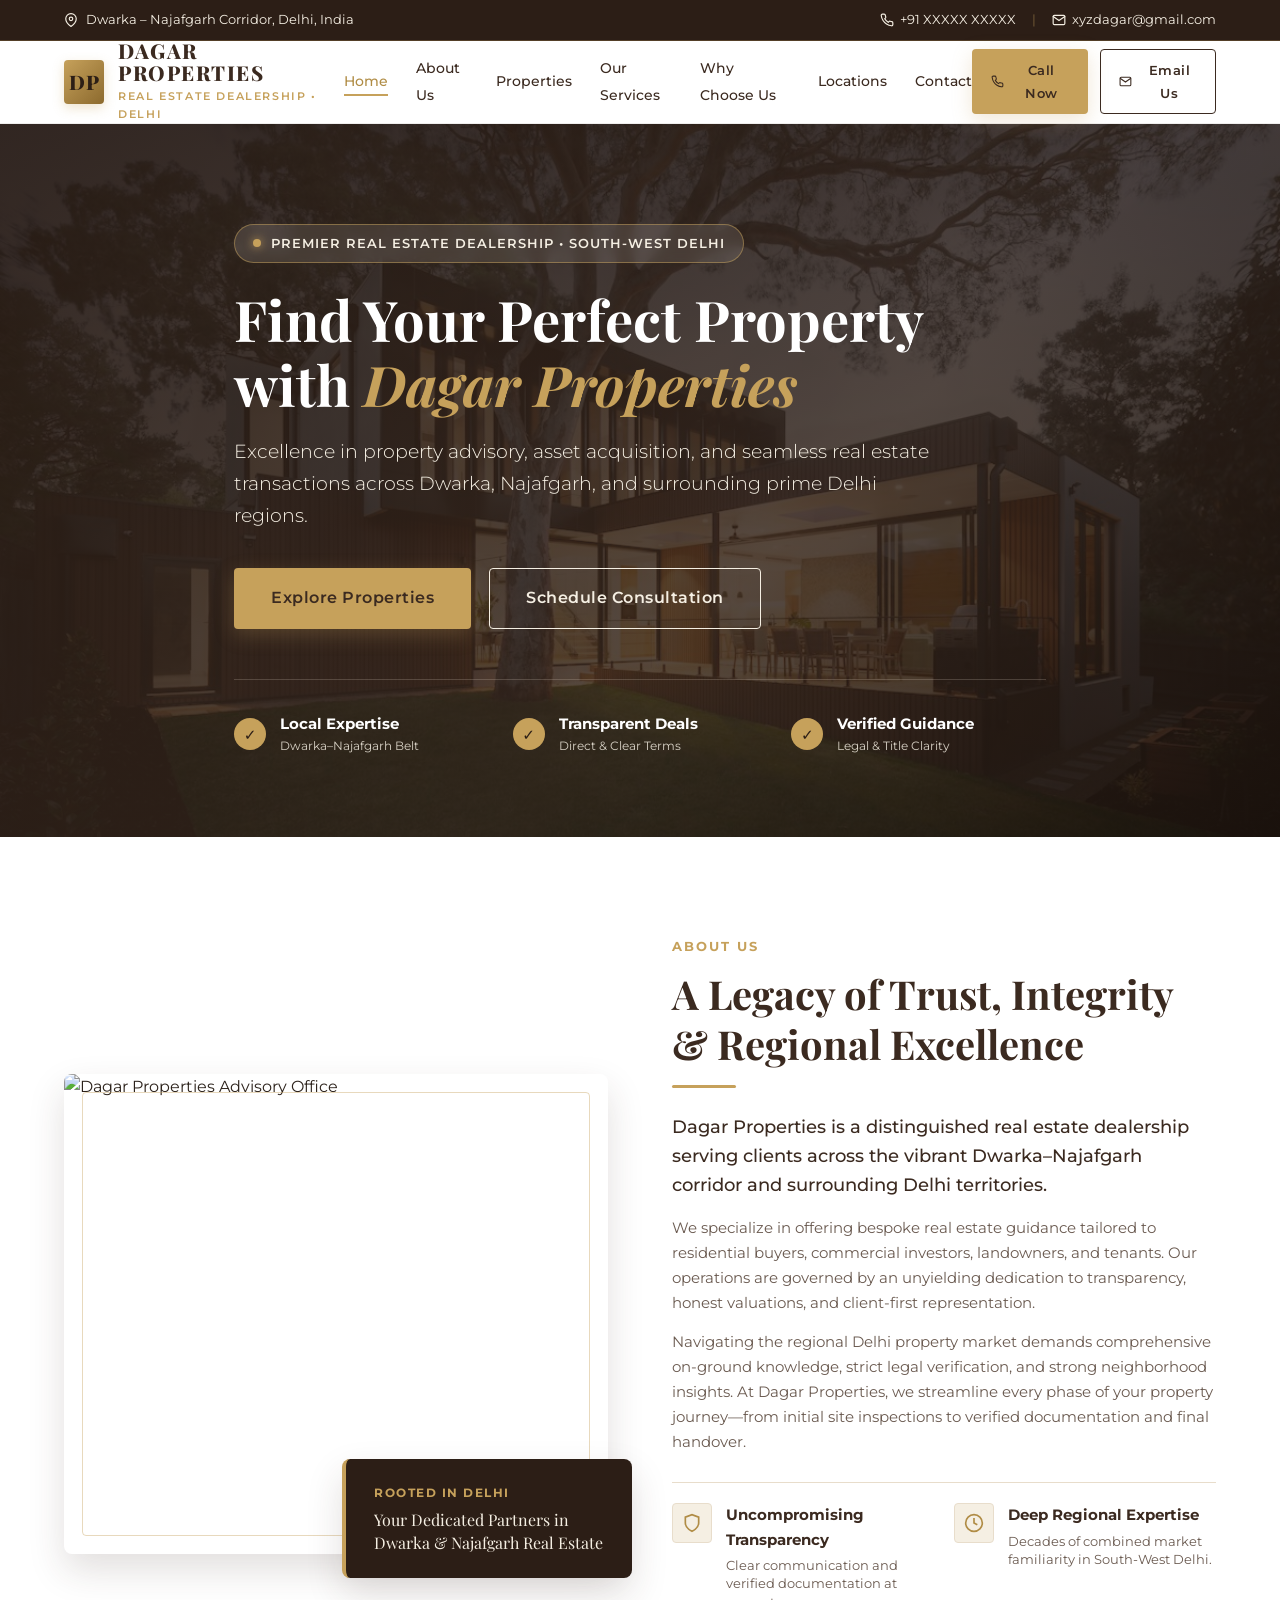
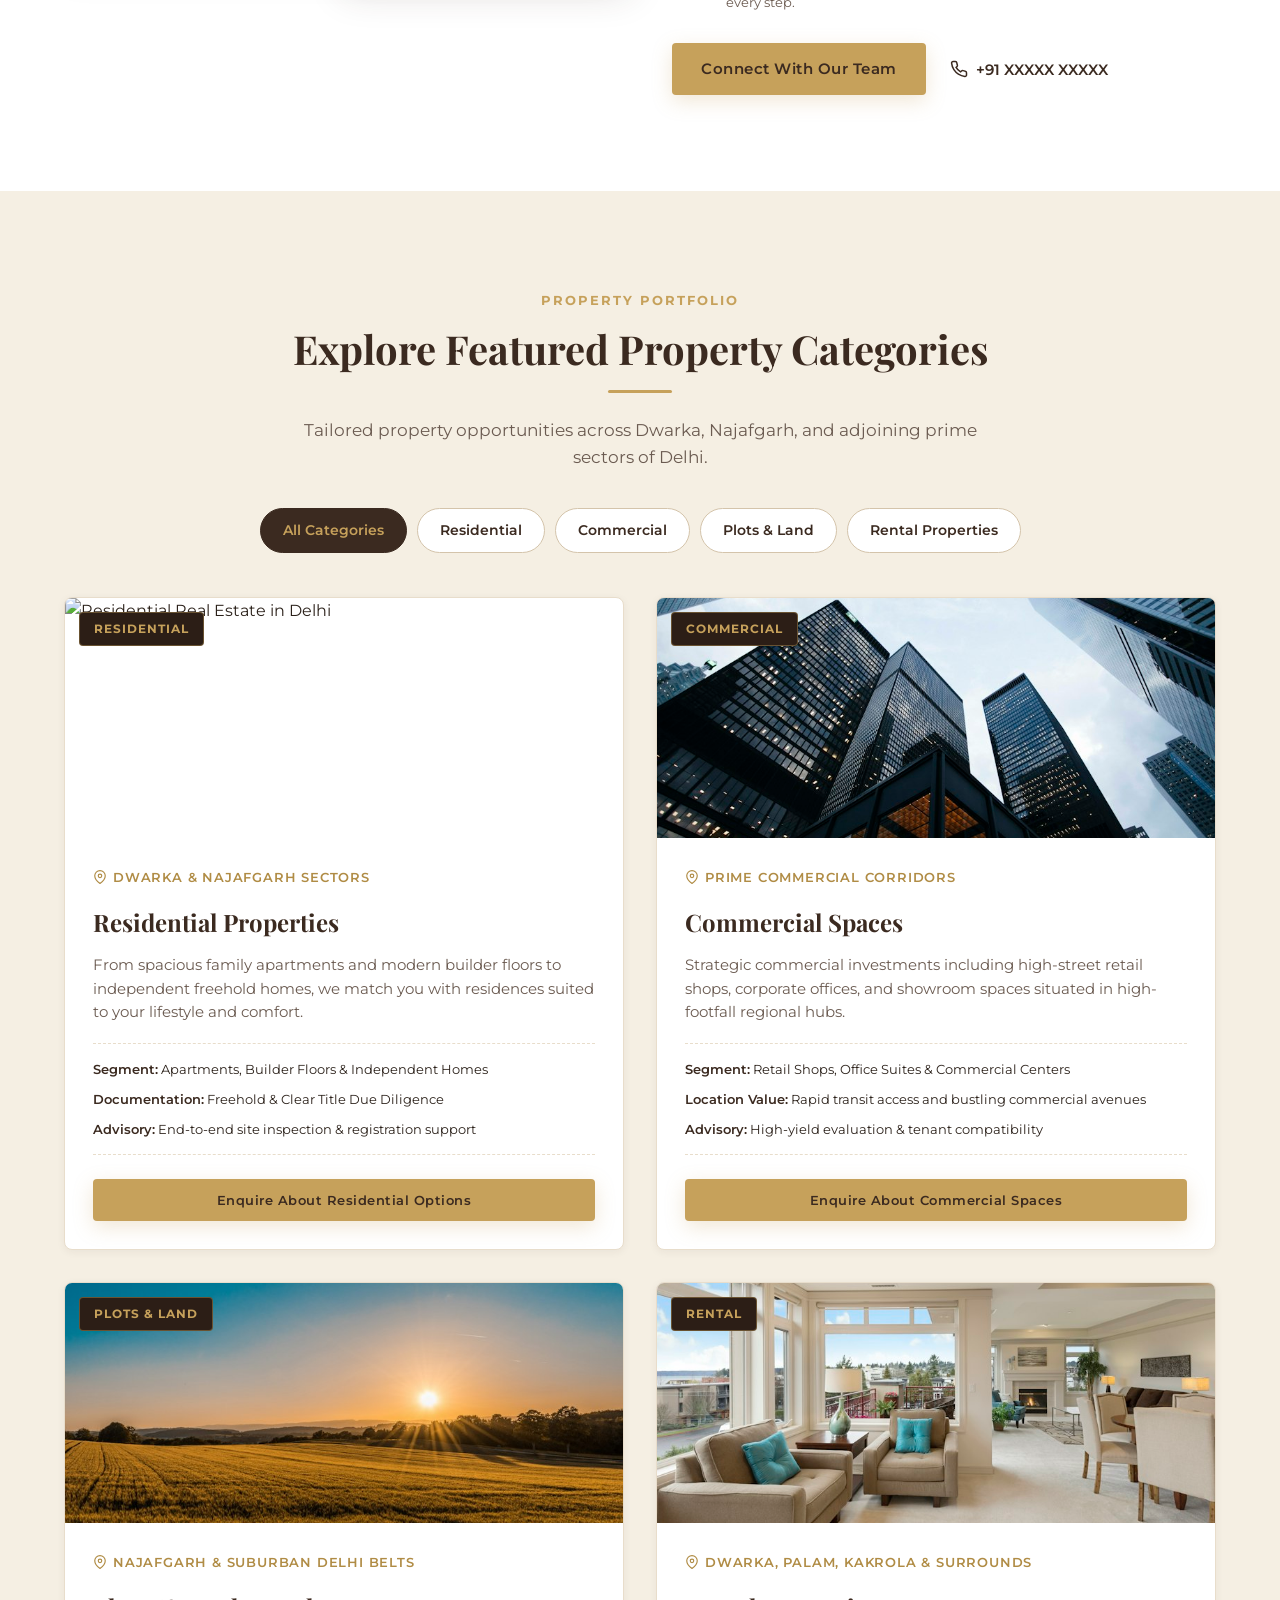
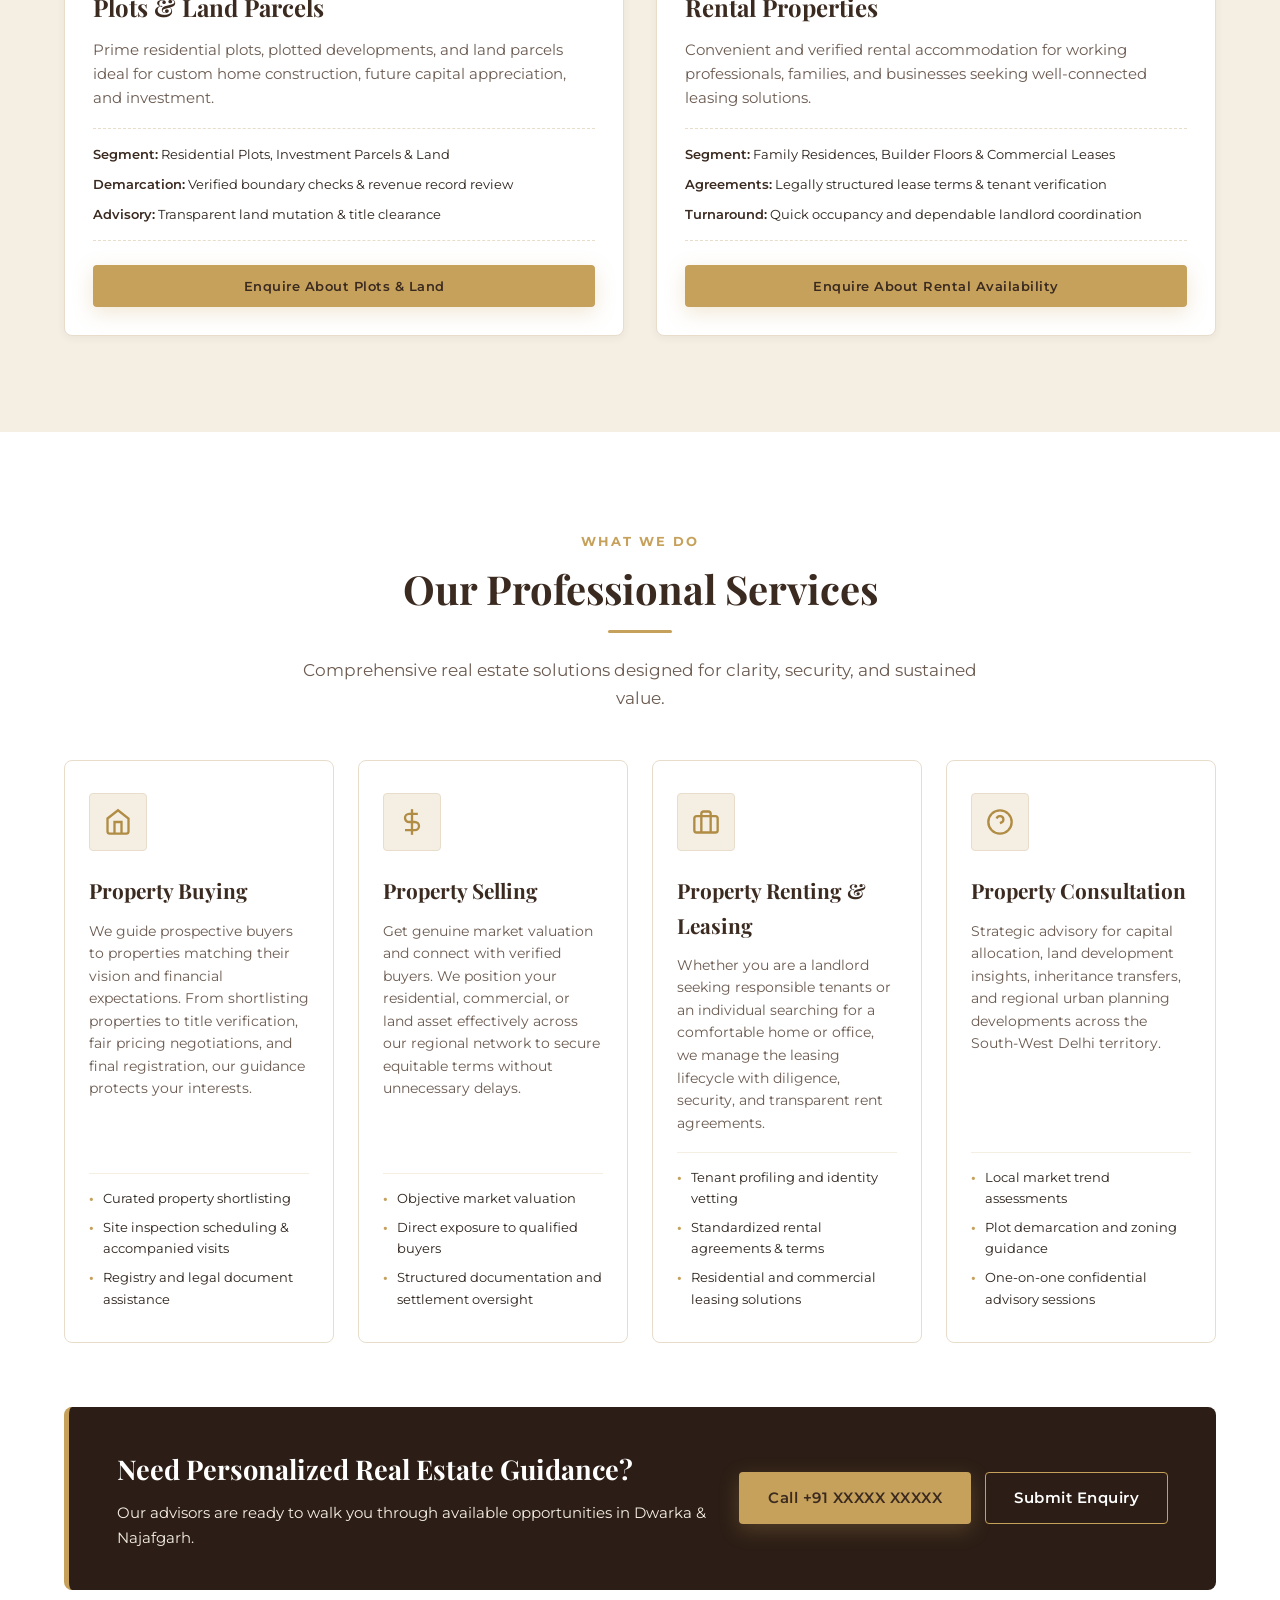
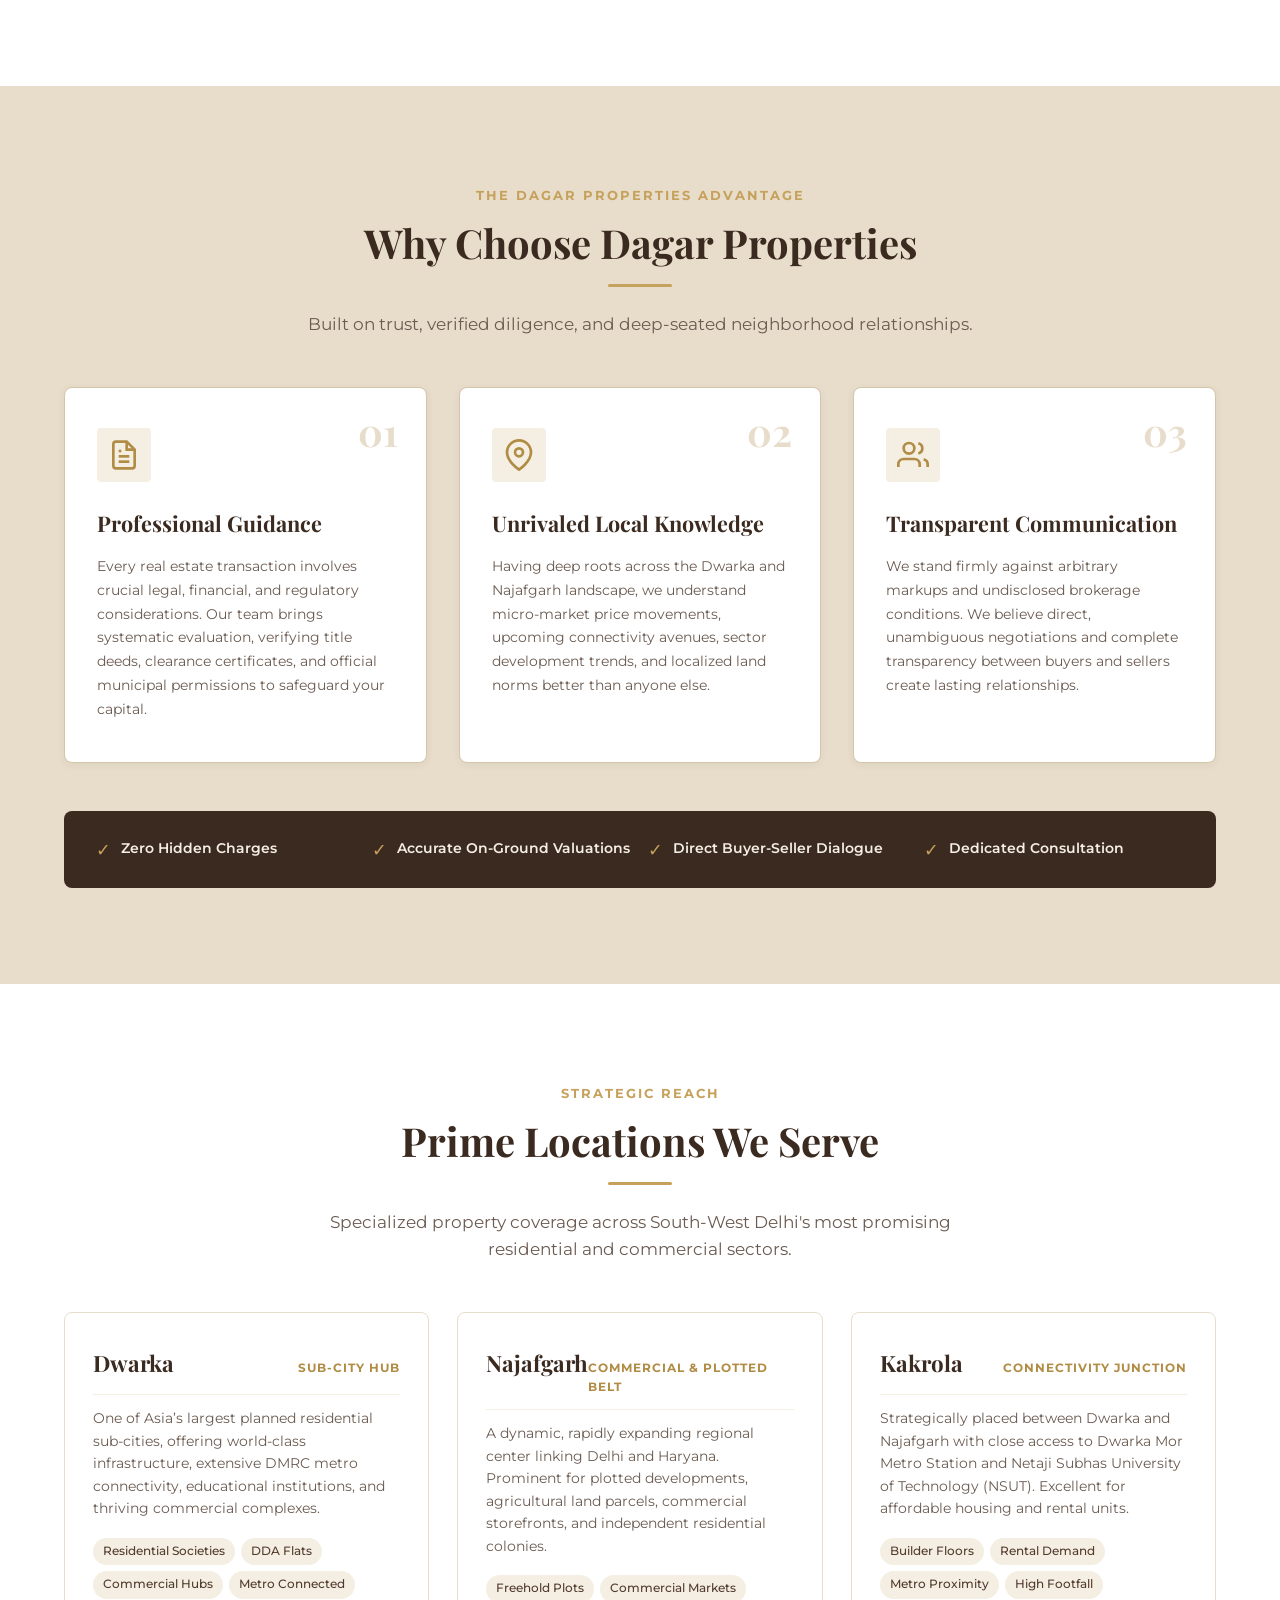
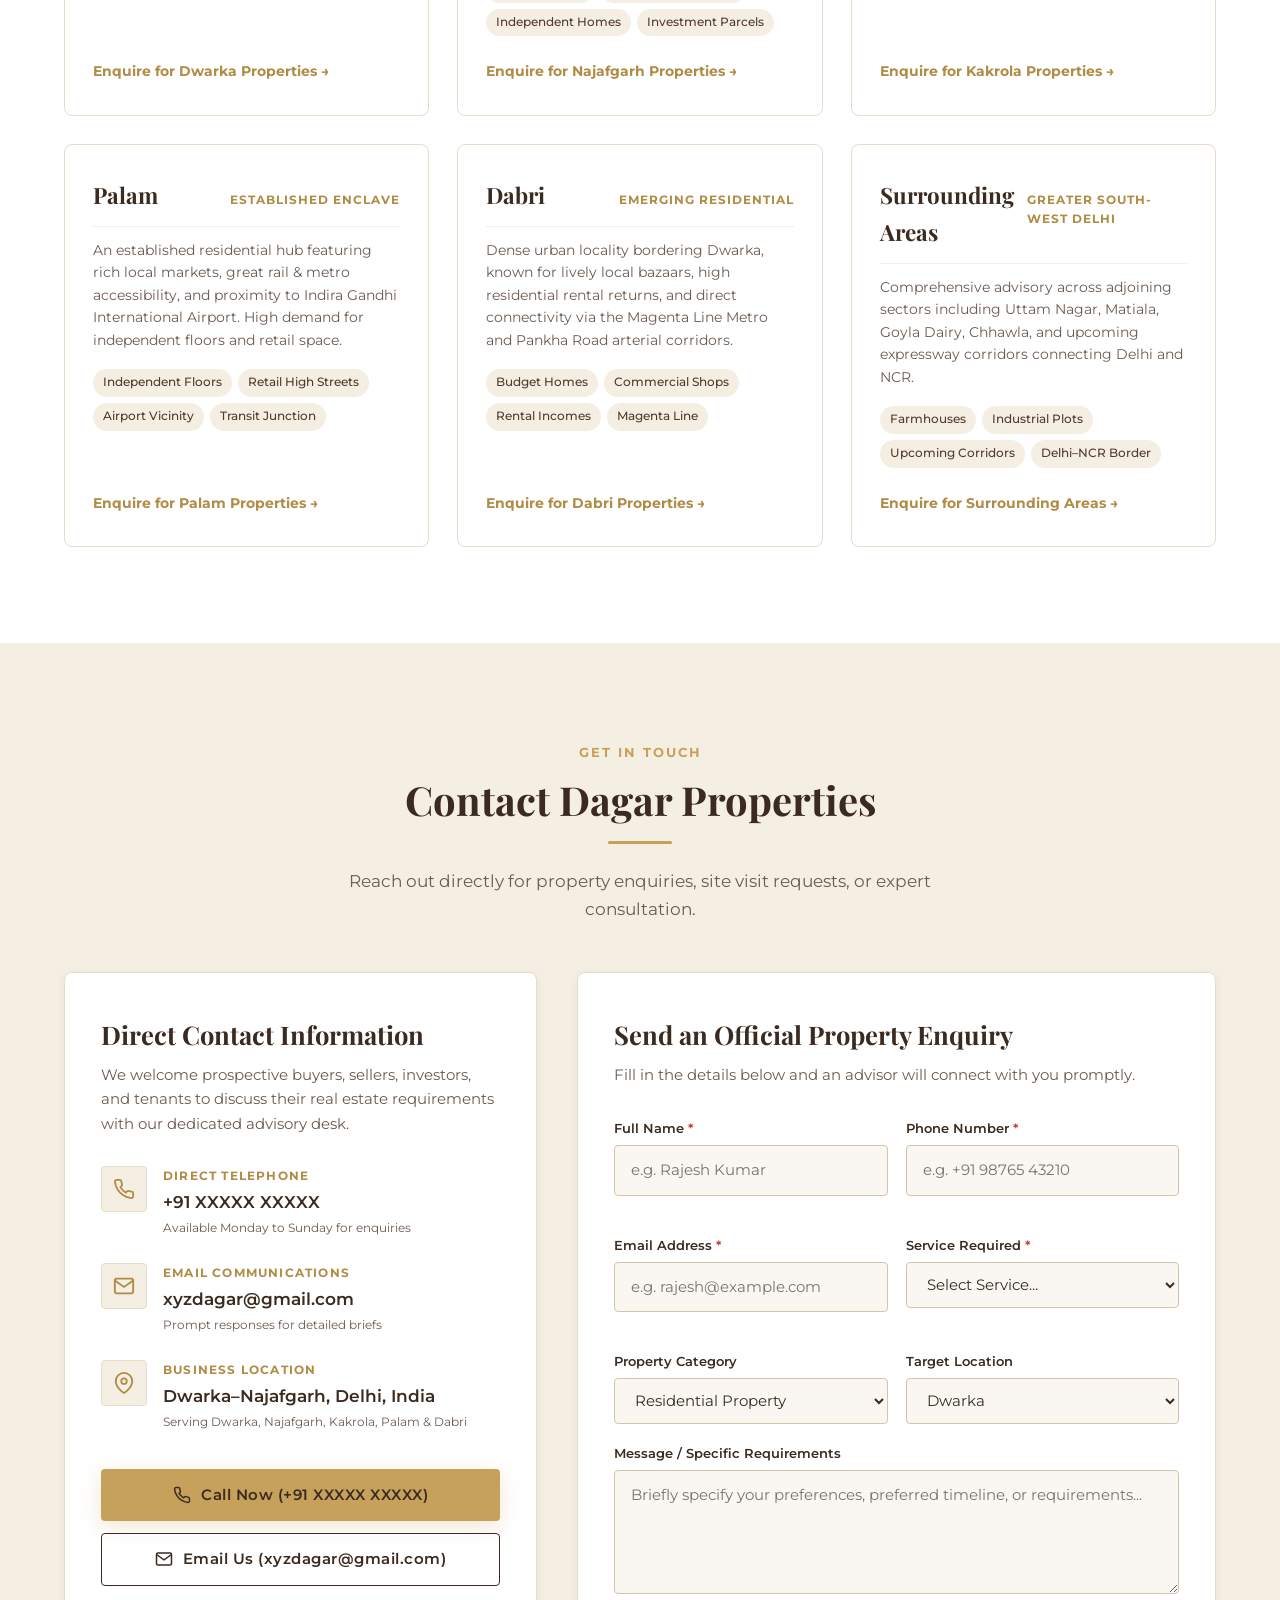
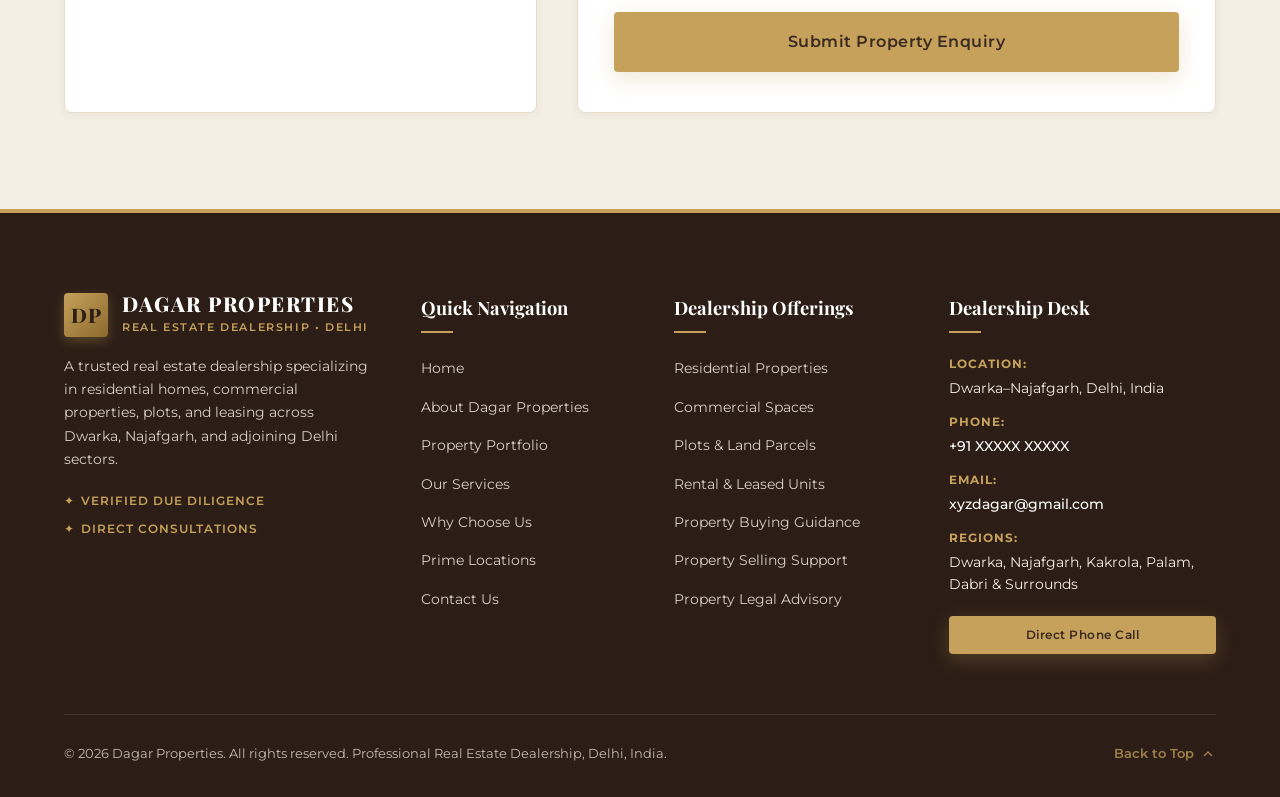
==== index.html @ 0311cf40 "Initial commit: Dagar Properties luxury real estate website" ====
<!DOCTYPE html>
<html lang="en">
<head>
  <meta charset="UTF-8">
  <meta name="viewport" content="width=device-width, initial-scale=1.0">
  <meta http-equiv="X-UA-Compatible" content="IE=edge">
  
  <!-- Basic SEO Metadata -->
  <title>Dagar Properties | Luxury Real Estate in Dwarka & Najafgarh, Delhi</title>
  <meta name="description" content="Dagar Properties is your premier real estate consultancy serving Dwarka, Najafgarh, Kakrola, Palam, Dabri and surrounding areas of Delhi. Discover residential, commercial, plots, and rental properties with unmatched transparency.">
  <meta name="keywords" content="Dagar Properties, real estate Dwarka, property in Najafgarh, residential property Delhi, commercial property Dwarka, plots in Najafgarh, property dealer Dwarka, Delhi real estate">
  <meta name="author" content="Dagar Properties">
  <meta name="robots" content="index, follow">
  
  <!-- Open Graph / Social Sharing -->
  <meta property="og:type" content="website">
  <meta property="og:title" content="Dagar Properties | Premier Real Estate Dealership">
  <meta property="og:description" content="Find your ideal residential, commercial, or plot property in Dwarka, Najafgarh, and surrounding Delhi regions with transparent, professional guidance.">
  <meta property="og:image" content="assets/images/hero-bg.jpg">
  <meta name="theme-color" content="#3B2A20">

  <!-- Google Fonts: Playfair Display & Montserrat -->
  <link rel="preconnect" href="https://fonts.googleapis.com">
  <link rel="preconnect" href="https://fonts.gstatic.com" crossorigin>
  <link href="https://fonts.googleapis.com/css2?family=Montserrat:ital,wght@0,300;0,400;0,500;0,600;0,700;1,400&family=Playfair+Display:ital,wght@0,500;0,600;0,700;0,800;1,400;1,600&display=swap" rel="stylesheet">
  
  <!-- Main Stylesheet -->
  <link rel="stylesheet" href="style.css">
</head>
<body>

  <!-- Top Announcement Bar -->
  <div class="top-bar">
    <div class="container top-bar-inner">
      <div class="top-bar-location">
        <svg class="icon" viewBox="0 0 24 24" width="14" height="14" fill="none" stroke="currentColor" stroke-width="2" stroke-linecap="round" stroke-linejoin="round">
          <path d="M21 10c0 7-9 13-9 13s-9-6-9-13a9 9 0 0 1 18 0z"></path>
          <circle cx="12" cy="10" r="3"></circle>
        </svg>
        <span>Dwarka – Najafgarh Corridor, Delhi, India</span>
      </div>
      <div class="top-bar-contact">
        <a href="tel:+91XXXXXXXXXX" class="top-link">
          <svg class="icon" viewBox="0 0 24 24" width="14" height="14" fill="none" stroke="currentColor" stroke-width="2" stroke-linecap="round" stroke-linejoin="round">
            <path d="M22 16.92v3a2 2 0 0 1-2.18 2 19.79 19.79 0 0 1-8.63-3.07 19.5 19.5 0 0 1-6-6 19.79 19.79 0 0 1-3.07-8.67A2 2 0 0 1 4.11 2h3a2 2 0 0 1 2 1.72 12.84 12.84 0 0 0 .7 2.81 2 2 0 0 1-.45 2.11L8.09 9.91a16 16 0 0 0 6 6l1.27-1.27a2 2 0 0 1 2.11-.45 12.84 12.84 0 0 0 2.81.7A2 2 0 0 1 22 16.92z"></path>
          </svg>
          <span>+91 XXXXX XXXXX</span>
        </a>
        <span class="divider">|</span>
        <a href="mailto:xyzdagar@gmail.com" class="top-link">
          <svg class="icon" viewBox="0 0 24 24" width="14" height="14" fill="none" stroke="currentColor" stroke-width="2" stroke-linecap="round" stroke-linejoin="round">
            <path d="M4 4h16c1.1 0 2 .9 2 2v12c0 1.1-.9 2-2 2H4c-1.1 0-2-.9-2-2V6c0-1.1.9-2 2-2z"></path>
            <polyline points="22,6 12,13 2,6"></polyline>
          </svg>
          <span>xyzdagar@gmail.com</span>
        </a>
      </div>
    </div>
  </div>

  <!-- Primary Navigation -->
  <header class="header" id="header">
    <div class="container header-container">
      <a href="#home" class="brand-logo" aria-label="Dagar Properties Home">
        <div class="logo-emblem">DP</div>
        <div class="logo-text">
          <span class="brand-name">DAGAR PROPERTIES</span>
          <span class="brand-sub">Real Estate Dealership • Delhi</span>
        </div>
      </a>

      <!-- Desktop Navigation Menu -->
      <nav class="nav-desktop" aria-label="Main Navigation">
        <ul class="nav-links">
          <li><a href="#home" class="nav-link active">Home</a></li>
          <li><a href="#about" class="nav-link">About Us</a></li>
          <li><a href="#properties" class="nav-link">Properties</a></li>
          <li><a href="#services" class="nav-link">Our Services</a></li>
          <li><a href="#why-us" class="nav-link">Why Choose Us</a></li>
          <li><a href="#locations" class="nav-link">Locations</a></li>
          <li><a href="#contact" class="nav-link">Contact</a></li>
        </ul>
      </nav>

      <!-- Header Action Buttons -->
      <div class="header-actions">
        <a href="tel:+91XXXXXXXXXX" class="btn btn-gold btn-sm">
          <svg class="icon" viewBox="0 0 24 24" width="15" height="15" fill="none" stroke="currentColor" stroke-width="2">
            <path d="M22 16.92v3a2 2 0 0 1-2.18 2 19.79 19.79 0 0 1-8.63-3.07 19.5 19.5 0 0 1-6-6 19.79 19.79 0 0 1-3.07-8.67A2 2 0 0 1 4.11 2h3a2 2 0 0 1 2 1.72 12.84 12.84 0 0 0 .7 2.81 2 2 0 0 1-.45 2.11L8.09 9.91a16 16 0 0 0 6 6l1.27-1.27a2 2 0 0 1 2.11-.45 12.84 12.84 0 0 0 2.81.7A2 2 0 0 1 22 16.92z"></path>
          </svg>
          <span>Call Now</span>
        </a>
        <a href="mailto:xyzdagar@gmail.com" class="btn btn-outline btn-sm desktop-only">
          <svg class="icon" viewBox="0 0 24 24" width="15" height="15" fill="none" stroke="currentColor" stroke-width="2">
            <path d="M4 4h16c1.1 0 2 .9 2 2v12c0 1.1-.9 2-2 2H4c-1.1 0-2-.9-2-2V6c0-1.1.9-2 2-2z"></path>
            <polyline points="22,6 12,13 2,6"></polyline>
          </svg>
          <span>Email Us</span>
        </a>
        <button class="menu-toggle" id="menuToggle" aria-label="Toggle navigation menu" aria-expanded="false">
          <span class="bar"></span>
          <span class="bar"></span>
          <span class="bar"></span>
        </button>
      </div>
    </div>

    <!-- Mobile Drawer Navigation -->
    <div class="mobile-drawer" id="mobileDrawer">
      <div class="mobile-drawer-header">
        <span class="brand-name">DAGAR PROPERTIES</span>
        <button class="drawer-close" id="drawerClose" aria-label="Close menu">&times;</button>
      </div>
      <ul class="mobile-nav-links">
        <li><a href="#home" class="mobile-nav-link">Home</a></li>
        <li><a href="#about" class="mobile-nav-link">About Us</a></li>
        <li><a href="#properties" class="mobile-nav-link">Properties</a></li>
        <li><a href="#services" class="mobile-nav-link">Our Services</a></li>
        <li><a href="#why-us" class="mobile-nav-link">Why Choose Us</a></li>
        <li><a href="#locations" class="mobile-nav-link">Locations</a></li>
        <li><a href="#contact" class="mobile-nav-link">Contact Us</a></li>
      </ul>
      <div class="mobile-drawer-actions">
        <a href="tel:+91XXXXXXXXXX" class="btn btn-gold btn-block">
          <svg class="icon" viewBox="0 0 24 24" width="16" height="16" fill="none" stroke="currentColor" stroke-width="2">
            <path d="M22 16.92v3a2 2 0 0 1-2.18 2 19.79 19.79 0 0 1-8.63-3.07 19.5 19.5 0 0 1-6-6 19.79 19.79 0 0 1-3.07-8.67A2 2 0 0 1 4.11 2h3a2 2 0 0 1 2 1.72 12.84 12.84 0 0 0 .7 2.81 2 2 0 0 1-.45 2.11L8.09 9.91a16 16 0 0 0 6 6l1.27-1.27a2 2 0 0 1 2.11-.45 12.84 12.84 0 0 0 2.81.7A2 2 0 0 1 22 16.92z"></path>
          </svg>
          <span>Call Now (+91 XXXXX XXXXX)</span>
        </a>
        <a href="mailto:xyzdagar@gmail.com" class="btn btn-outline btn-block">
          <svg class="icon" viewBox="0 0 24 24" width="16" height="16" fill="none" stroke="currentColor" stroke-width="2">
            <path d="M4 4h16c1.1 0 2 .9 2 2v12c0 1.1-.9 2-2 2H4c-1.1 0-2-.9-2-2V6c0-1.1.9-2 2-2z"></path>
            <polyline points="22,6 12,13 2,6"></polyline>
          </svg>
          <span>Email Us (xyzdagar@gmail.com)</span>
        </a>
      </div>
    </div>
  </header>

  <main>
    <!-- 1. Home / Hero Section -->
    <section class="hero-section" id="home">
      <div class="hero-backdrop">
        <img src="assets/images/hero-bg.jpg" alt="Luxury Real Estate Portfolio" class="hero-bg-img" loading="eager">
        <div class="hero-overlay"></div>
      </div>
      <div class="container hero-content">
        <div class="hero-badge">
          <span class="badge-dot"></span>
          <span>Premier Real Estate Dealership • South-West Delhi</span>
        </div>
        <h1 class="hero-title">
          Find Your Perfect Property with <span class="highlight">Dagar Properties</span>
        </h1>
        <p class="hero-description">
          Excellence in property advisory, asset acquisition, and seamless real estate transactions across Dwarka, Najafgarh, and surrounding prime Delhi regions.
        </p>
        <div class="hero-buttons">
          <a href="#properties" class="btn btn-gold btn-lg">Explore Properties</a>
          <a href="#contact" class="btn btn-cream-outline btn-lg">Schedule Consultation</a>
        </div>
        
        <!-- Trust Indicators Bar -->
        <div class="hero-metrics">
          <div class="metric-item">
            <span class="metric-icon">✓</span>
            <div class="metric-text">
              <strong>Local Expertise</strong>
              <span>Dwarka–Najafgarh Belt</span>
            </div>
          </div>
          <div class="metric-item">
            <span class="metric-icon">✓</span>
            <div class="metric-text">
              <strong>Transparent Deals</strong>
              <span>Direct & Clear Terms</span>
            </div>
          </div>
          <div class="metric-item">
            <span class="metric-icon">✓</span>
            <div class="metric-text">
              <strong>Verified Guidance</strong>
              <span>Legal & Title Clarity</span>
            </div>
          </div>
        </div>
      </div>
    </section>

    <!-- 2. About Us Section -->
    <section class="section section-about" id="about">
      <div class="container">
        <div class="about-grid">
          <div class="about-visual">
            <div class="image-frame">
              <img src="assets/images/about.jpg" alt="Dagar Properties Advisory Office" class="about-img" loading="lazy">
              <div class="frame-accent"></div>
            </div>
            <div class="experience-card">
              <span class="gold-subtitle">Rooted in Delhi</span>
              <p class="experience-text">Your Dedicated Partners in Dwarka & Najafgarh Real Estate</p>
            </div>
          </div>
          <div class="about-content">
            <span class="section-tag">About Us</span>
            <h2 class="section-title">A Legacy of Trust, Integrity & Regional Excellence</h2>
            <div class="gold-divider"></div>
            <p class="lead-text">
              Dagar Properties is a distinguished real estate dealership serving clients across the vibrant Dwarka–Najafgarh corridor and surrounding Delhi territories.
            </p>
            <p class="body-text">
              We specialize in offering bespoke real estate guidance tailored to residential buyers, commercial investors, landowners, and tenants. Our operations are governed by an unyielding dedication to transparency, honest valuations, and client-first representation.
            </p>
            <p class="body-text">
              Navigating the regional Delhi property market demands comprehensive on-ground knowledge, strict legal verification, and strong neighborhood insights. At Dagar Properties, we streamline every phase of your property journey—from initial site inspections to verified documentation and final handover.
            </p>

            <div class="about-features">
              <div class="about-feature">
                <div class="feature-icon-box">
                  <svg viewBox="0 0 24 24" width="20" height="20" fill="none" stroke="currentColor" stroke-width="2">
                    <path d="M12 22s8-4 8-10V5l-8-3-8 3v7c0 6 8 10 8 10z"></path>
                  </svg>
                </div>
                <div>
                  <h4 class="feature-heading">Uncompromising Transparency</h4>
                  <p class="feature-desc">Clear communication and verified documentation at every step.</p>
                </div>
              </div>
              <div class="about-feature">
                <div class="feature-icon-box">
                  <svg viewBox="0 0 24 24" width="20" height="20" fill="none" stroke="currentColor" stroke-width="2">
                    <circle cx="12" cy="12" r="10"></circle>
                    <polyline points="12 6 12 12 16 14"></polyline>
                  </svg>
                </div>
                <div>
                  <h4 class="feature-heading">Deep Regional Expertise</h4>
                  <p class="feature-desc">Decades of combined market familiarity in South-West Delhi.</p>
                </div>
              </div>
            </div>

            <div class="about-cta-row">
              <a href="#contact" class="btn btn-gold">Connect With Our Team</a>
              <a href="tel:+91XXXXXXXXXX" class="phone-link">
                <svg viewBox="0 0 24 24" width="18" height="18" fill="none" stroke="currentColor" stroke-width="2">
                  <path d="M22 16.92v3a2 2 0 0 1-2.18 2 19.79 19.79 0 0 1-8.63-3.07 19.5 19.5 0 0 1-6-6 19.79 19.79 0 0 1-3.07-8.67A2 2 0 0 1 4.11 2h3a2 2 0 0 1 2 1.72 12.84 12.84 0 0 0 .7 2.81 2 2 0 0 1-.45 2.11L8.09 9.91a16 16 0 0 0 6 6l1.27-1.27a2 2 0 0 1 2.11-.45 12.84 12.84 0 0 0 2.81.7A2 2 0 0 1 22 16.92z"></path>
                </svg>
                <span>+91 XXXXX XXXXX</span>
              </a>
            </div>
          </div>
        </div>
      </div>
    </section>

    <!-- 3. Properties Section -->
    <section class="section section-properties bg-cream" id="properties">
      <div class="container">
        <div class="section-header text-center">
          <span class="section-tag">Property Portfolio</span>
          <h2 class="section-title">Explore Featured Property Categories</h2>
          <div class="gold-divider center"></div>
          <p class="section-subtitle">
            Tailored property opportunities across Dwarka, Najafgarh, and adjoining prime sectors of Delhi.
          </p>
          
          <!-- Category Filter Tabs -->
          <div class="property-filters" role="tablist" aria-label="Property Categories">
            <button class="filter-btn active" data-filter="all" role="tab" aria-selected="true">All Categories</button>
            <button class="filter-btn" data-filter="residential" role="tab" aria-selected="false">Residential</button>
            <button class="filter-btn" data-filter="commercial" role="tab" aria-selected="false">Commercial</button>
            <button class="filter-btn" data-filter="plots" role="tab" aria-selected="false">Plots & Land</button>
            <button class="filter-btn" data-filter="rental" role="tab" aria-selected="false">Rental Properties</button>
          </div>
        </div>

        <div class="properties-grid" id="propertiesGrid">
          <!-- Property Category 1: Residential -->
          <article class="property-card" data-category="residential">
            <div class="property-media">
              <img src="assets/images/residential.jpg" alt="Residential Real Estate in Delhi" class="property-img" loading="lazy">
              <span class="property-badge">Residential</span>
            </div>
            <div class="property-body">
              <div class="property-meta">
                <span class="property-loc">
                  <svg viewBox="0 0 24 24" width="14" height="14" fill="none" stroke="currentColor" stroke-width="2">
                    <path d="M21 10c0 7-9 13-9 13s-9-6-9-13a9 9 0 0 1 18 0z"></path>
                    <circle cx="12" cy="10" r="3"></circle>
                  </svg>
                  Dwarka & Najafgarh Sectors
                </span>
              </div>
              <h3 class="property-title">Residential Properties</h3>
              <p class="property-desc">
                From spacious family apartments and modern builder floors to independent freehold homes, we match you with residences suited to your lifestyle and comfort.
              </p>
              <ul class="property-highlights">
                <li><span>Segment:</span> Apartments, Builder Floors & Independent Homes</li>
                <li><span>Documentation:</span> Freehold & Clear Title Due Diligence</li>
                <li><span>Advisory:</span> End-to-end site inspection & registration support</li>
              </ul>
              <div class="property-footer">
                <a href="#contact" class="btn btn-gold btn-sm btn-block" data-enquiry="Residential Properties">Enquire About Residential Options</a>
              </div>
            </div>
          </article>

          <!-- Property Category 2: Commercial -->
          <article class="property-card" data-category="commercial">
            <div class="property-media">
              <img src="assets/images/commercial.jpg" alt="Commercial Properties in Delhi" class="property-img" loading="lazy">
              <span class="property-badge">Commercial</span>
            </div>
            <div class="property-body">
              <div class="property-meta">
                <span class="property-loc">
                  <svg viewBox="0 0 24 24" width="14" height="14" fill="none" stroke="currentColor" stroke-width="2">
                    <path d="M21 10c0 7-9 13-9 13s-9-6-9-13a9 9 0 0 1 18 0z"></path>
                    <circle cx="12" cy="10" r="3"></circle>
                  </svg>
                  Prime Commercial Corridors
                </span>
              </div>
              <h3 class="property-title">Commercial Spaces</h3>
              <p class="property-desc">
                Strategic commercial investments including high-street retail shops, corporate offices, and showroom spaces situated in high-footfall regional hubs.
              </p>
              <ul class="property-highlights">
                <li><span>Segment:</span> Retail Shops, Office Suites & Commercial Centers</li>
                <li><span>Location Value:</span> Rapid transit access and bustling commercial avenues</li>
                <li><span>Advisory:</span> High-yield evaluation & tenant compatibility</li>
              </ul>
              <div class="property-footer">
                <a href="#contact" class="btn btn-gold btn-sm btn-block" data-enquiry="Commercial Spaces">Enquire About Commercial Spaces</a>
              </div>
            </div>
          </article>

          <!-- Property Category 3: Plots & Land -->
          <article class="property-card" data-category="plots">
            <div class="property-media">
              <img src="assets/images/plots.jpg" alt="Plots and Land in Najafgarh and Delhi" class="property-img" loading="lazy">
              <span class="property-badge">Plots & Land</span>
            </div>
            <div class="property-body">
              <div class="property-meta">
                <span class="property-loc">
                  <svg viewBox="0 0 24 24" width="14" height="14" fill="none" stroke="currentColor" stroke-width="2">
                    <path d="M21 10c0 7-9 13-9 13s-9-6-9-13a9 9 0 0 1 18 0z"></path>
                    <circle cx="12" cy="10" r="3"></circle>
                  </svg>
                  Najafgarh & Suburban Delhi Belts
                </span>
              </div>
              <h3 class="property-title">Plots & Land Parcels</h3>
              <p class="property-desc">
                Prime residential plots, plotted developments, and land parcels ideal for custom home construction, future capital appreciation, and investment.
              </p>
              <ul class="property-highlights">
                <li><span>Segment:</span> Residential Plots, Investment Parcels & Land</li>
                <li><span>Demarcation:</span> Verified boundary checks & revenue record review</li>
                <li><span>Advisory:</span> Transparent land mutation & title clearance</li>
              </ul>
              <div class="property-footer">
                <a href="#contact" class="btn btn-gold btn-sm btn-block" data-enquiry="Plots and Land">Enquire About Plots & Land</a>
              </div>
            </div>
          </article>

          <!-- Property Category 4: Rental Properties -->
          <article class="property-card" data-category="rental">
            <div class="property-media">
              <img src="assets/images/rental.jpg" alt="Rental Properties in Dwarka and Delhi" class="property-img" loading="lazy">
              <span class="property-badge">Rental</span>
            </div>
            <div class="property-body">
              <div class="property-meta">
                <span class="property-loc">
                  <svg viewBox="0 0 24 24" width="14" height="14" fill="none" stroke="currentColor" stroke-width="2">
                    <path d="M21 10c0 7-9 13-9 13s-9-6-9-13a9 9 0 0 1 18 0z"></path>
                    <circle cx="12" cy="10" r="3"></circle>
                  </svg>
                  Dwarka, Palam, Kakrola & Surrounds
                </span>
              </div>
              <h3 class="property-title">Rental Properties</h3>
              <p class="property-desc">
                Convenient and verified rental accommodation for working professionals, families, and businesses seeking well-connected leasing solutions.
              </p>
              <ul class="property-highlights">
                <li><span>Segment:</span> Family Residences, Builder Floors & Commercial Leases</li>
                <li><span>Agreements:</span> Legally structured lease terms & tenant verification</li>
                <li><span>Turnaround:</span> Quick occupancy and dependable landlord coordination</li>
              </ul>
              <div class="property-footer">
                <a href="#contact" class="btn btn-gold btn-sm btn-block" data-enquiry="Rental Properties">Enquire About Rental Availability</a>
              </div>
            </div>
          </article>
        </div>
      </div>
    </section>

    <!-- 4. Our Services Section -->
    <section class="section section-services" id="services">
      <div class="container">
        <div class="section-header text-center">
          <span class="section-tag">What We Do</span>
          <h2 class="section-title">Our Professional Services</h2>
          <div class="gold-divider center"></div>
          <p class="section-subtitle">
            Comprehensive real estate solutions designed for clarity, security, and sustained value.
          </p>
        </div>

        <div class="services-grid">
          <!-- Service 1: Buying -->
          <div class="service-card">
            <div class="service-icon">
              <svg viewBox="0 0 24 24" width="28" height="28" fill="none" stroke="currentColor" stroke-width="2">
                <path d="M3 9l9-7 9 7v11a2 2 0 0 1-2 2H5a2 2 0 0 1-2-2z"></path>
                <polyline points="9 22 9 12 15 12 15 22"></polyline>
              </svg>
            </div>
            <h3 class="service-title">Property Buying</h3>
            <p class="service-desc">
              We guide prospective buyers to properties matching their vision and financial expectations. From shortlisting properties to title verification, fair pricing negotiations, and final registration, our guidance protects your interests.
            </p>
            <ul class="service-list">
              <li>Curated property shortlisting</li>
              <li>Site inspection scheduling & accompanied visits</li>
              <li>Registry and legal document assistance</li>
            </ul>
          </div>

          <!-- Service 2: Selling -->
          <div class="service-card">
            <div class="service-icon">
              <svg viewBox="0 0 24 24" width="28" height="28" fill="none" stroke="currentColor" stroke-width="2">
                <line x1="12" y1="1" x2="12" y2="23"></line>
                <path d="M17 5H9.5a3.5 3.5 0 0 0 0 7h5a3.5 3.5 0 0 1 0 7H6"></path>
              </svg>
            </div>
            <h3 class="service-title">Property Selling</h3>
            <p class="service-desc">
              Get genuine market valuation and connect with verified buyers. We position your residential, commercial, or land asset effectively across our regional network to secure equitable terms without unnecessary delays.
            </p>
            <ul class="service-list">
              <li>Objective market valuation</li>
              <li>Direct exposure to qualified buyers</li>
              <li>Structured documentation and settlement oversight</li>
            </ul>
          </div>

          <!-- Service 3: Renting -->
          <div class="service-card">
            <div class="service-icon">
              <svg viewBox="0 0 24 24" width="28" height="28" fill="none" stroke="currentColor" stroke-width="2">
                <rect x="2" y="7" width="20" height="14" rx="2" ry="2"></rect>
                <path d="M16 21V5a2 2 0 0 0-2-2h-4a2 2 0 0 0-2 2v16"></path>
              </svg>
            </div>
            <h3 class="service-title">Property Renting & Leasing</h3>
            <p class="service-desc">
              Whether you are a landlord seeking responsible tenants or an individual searching for a comfortable home or office, we manage the leasing lifecycle with diligence, security, and transparent rent agreements.
            </p>
            <ul class="service-list">
              <li>Tenant profiling and identity vetting</li>
              <li>Standardized rental agreements & terms</li>
              <li>Residential and commercial leasing solutions</li>
            </ul>
          </div>

          <!-- Service 4: Property Consultation -->
          <div class="service-card">
            <div class="service-icon">
              <svg viewBox="0 0 24 24" width="28" height="28" fill="none" stroke="currentColor" stroke-width="2">
                <circle cx="12" cy="12" r="10"></circle>
                <path d="M9.09 9a3 3 0 0 1 5.83 1c0 2-3 3-3 3"></path>
                <line x1="12" y1="17" x2="12.01" y2="17"></line>
              </svg>
            </div>
            <h3 class="service-title">Property Consultation</h3>
            <p class="service-desc">
              Strategic advisory for capital allocation, land development insights, inheritance transfers, and regional urban planning developments across the South-West Delhi territory.
            </p>
            <ul class="service-list">
              <li>Local market trend assessments</li>
              <li>Plot demarcation and zoning guidance</li>
              <li>One-on-one confidential advisory sessions</li>
            </ul>
          </div>
        </div>

        <div class="services-cta-banner">
          <div class="cta-banner-text">
            <h3>Need Personalized Real Estate Guidance?</h3>
            <p>Our advisors are ready to walk you through available opportunities in Dwarka & Najafgarh.</p>
          </div>
          <div class="cta-banner-buttons">
            <a href="tel:+91XXXXXXXXXX" class="btn btn-gold">Call +91 XXXXX XXXXX</a>
            <a href="#contact" class="btn btn-outline-light">Submit Enquiry</a>
          </div>
        </div>
      </div>
    </section>

    <!-- 5. Why Choose Us Section -->
    <section class="section section-why-us bg-beige" id="why-us">
      <div class="container">
        <div class="section-header text-center">
          <span class="section-tag">The Dagar Properties Advantage</span>
          <h2 class="section-title">Why Choose Dagar Properties</h2>
          <div class="gold-divider center"></div>
          <p class="section-subtitle">
            Built on trust, verified diligence, and deep-seated neighborhood relationships.
          </p>
        </div>

        <div class="pillars-grid">
          <!-- Pillar 1 -->
          <div class="pillar-card">
            <div class="pillar-number">01</div>
            <div class="pillar-icon">
              <svg viewBox="0 0 24 24" width="32" height="32" fill="none" stroke="currentColor" stroke-width="2">
                <path d="M14 2H6a2 2 0 0 0-2 2v16a2 2 0 0 0 2 2h12a2 2 0 0 0 2-2V8z"></path>
                <polyline points="14 2 14 8 20 8"></polyline>
                <line x1="16" y1="13" x2="8" y2="13"></line>
                <line x1="16" y1="17" x2="8" y2="17"></line>
                <polyline points="10 9 9 9 8 9"></polyline>
              </svg>
            </div>
            <h3 class="pillar-title">Professional Guidance</h3>
            <p class="pillar-desc">
              Every real estate transaction involves crucial legal, financial, and regulatory considerations. Our team brings systematic evaluation, verifying title deeds, clearance certificates, and official municipal permissions to safeguard your capital.
            </p>
          </div>

          <!-- Pillar 2 -->
          <div class="pillar-card">
            <div class="pillar-number">02</div>
            <div class="pillar-icon">
              <svg viewBox="0 0 24 24" width="32" height="32" fill="none" stroke="currentColor" stroke-width="2">
                <path d="M21 10c0 7-9 13-9 13s-9-6-9-13a9 9 0 0 1 18 0z"></path>
                <circle cx="12" cy="10" r="3"></circle>
              </svg>
            </div>
            <h3 class="pillar-title">Unrivaled Local Knowledge</h3>
            <p class="pillar-desc">
              Having deep roots across the Dwarka and Najafgarh landscape, we understand micro-market price movements, upcoming connectivity avenues, sector development trends, and localized land norms better than anyone else.
            </p>
          </div>

          <!-- Pillar 3 -->
          <div class="pillar-card">
            <div class="pillar-number">03</div>
            <div class="pillar-icon">
              <svg viewBox="0 0 24 24" width="32" height="32" fill="none" stroke="currentColor" stroke-width="2">
                <path d="M17 21v-2a4 4 0 0 0-4-4H5a4 4 0 0 0-4 4v2"></path>
                <circle cx="9" cy="7" r="4"></circle>
                <path d="M23 21v-2a4 4 0 0 0-3-3.87"></path>
                <path d="M16 3.13a4 4 0 0 1 0 7.75"></path>
              </svg>
            </div>
            <h3 class="pillar-title">Transparent Communication</h3>
            <p class="pillar-desc">
              We stand firmly against arbitrary markups and undisclosed brokerage conditions. We believe direct, unambiguous negotiations and complete transparency between buyers and sellers create lasting relationships.
            </p>
          </div>
        </div>

        <div class="standards-bar">
          <div class="standard-item">
            <span class="gold-check">✓</span>
            <span>Zero Hidden Charges</span>
          </div>
          <div class="standard-item">
            <span class="gold-check">✓</span>
            <span>Accurate On-Ground Valuations</span>
          </div>
          <div class="standard-item">
            <span class="gold-check">✓</span>
            <span>Direct Buyer-Seller Dialogue</span>
          </div>
          <div class="standard-item">
            <span class="gold-check">✓</span>
            <span>Dedicated Consultation</span>
          </div>
        </div>
      </div>
    </section>

    <!-- 6. Locations Section -->
    <section class="section section-locations" id="locations">
      <div class="container">
        <div class="section-header text-center">
          <span class="section-tag">Strategic Reach</span>
          <h2 class="section-title">Prime Locations We Serve</h2>
          <div class="gold-divider center"></div>
          <p class="section-subtitle">
            Specialized property coverage across South-West Delhi's most promising residential and commercial sectors.
          </p>
        </div>

        <div class="locations-grid">
          <!-- Location 1: Dwarka -->
          <div class="location-card">
            <div class="location-header">
              <h3 class="location-title">Dwarka</h3>
              <span class="location-type">Sub-City Hub</span>
            </div>
            <p class="location-desc">
              One of Asia’s largest planned residential sub-cities, offering world-class infrastructure, extensive DMRC metro connectivity, educational institutions, and thriving commercial complexes.
            </p>
            <div class="location-tags">
              <span>Residential Societies</span>
              <span>DDA Flats</span>
              <span>Commercial Hubs</span>
              <span>Metro Connected</span>
            </div>
            <a href="#contact" class="location-link" data-location="Dwarka">Enquire for Dwarka Properties &rarr;</a>
          </div>

          <!-- Location 2: Najafgarh -->
          <div class="location-card">
            <div class="location-header">
              <h3 class="location-title">Najafgarh</h3>
              <span class="location-type">Commercial & Plotted Belt</span>
            </div>
            <p class="location-desc">
              A dynamic, rapidly expanding regional center linking Delhi and Haryana. Prominent for plotted developments, agricultural land parcels, commercial storefronts, and independent residential colonies.
            </p>
            <div class="location-tags">
              <span>Freehold Plots</span>
              <span>Commercial Markets</span>
              <span>Independent Homes</span>
              <span>Investment Parcels</span>
            </div>
            <a href="#contact" class="location-link" data-location="Najafgarh">Enquire for Najafgarh Properties &rarr;</a>
          </div>

          <!-- Location 3: Kakrola -->
          <div class="location-card">
            <div class="location-header">
              <h3 class="location-title">Kakrola</h3>
              <span class="location-type">Connectivity Junction</span>
            </div>
            <p class="location-desc">
              Strategically placed between Dwarka and Najafgarh with close access to Dwarka Mor Metro Station and Netaji Subhas University of Technology (NSUT). Excellent for affordable housing and rental units.
            </p>
            <div class="location-tags">
              <span>Builder Floors</span>
              <span>Rental Demand</span>
              <span>Metro Proximity</span>
              <span>High Footfall</span>
            </div>
            <a href="#contact" class="location-link" data-location="Kakrola">Enquire for Kakrola Properties &rarr;</a>
          </div>

          <!-- Location 4: Palam -->
          <div class="location-card">
            <div class="location-header">
              <h3 class="location-title">Palam</h3>
              <span class="location-type">Established Enclave</span>
            </div>
            <p class="location-desc">
              An established residential hub featuring rich local markets, great rail & metro accessibility, and proximity to Indira Gandhi International Airport. High demand for independent floors and retail space.
            </p>
            <div class="location-tags">
              <span>Independent Floors</span>
              <span>Retail High Streets</span>
              <span>Airport Vicinity</span>
              <span>Transit Junction</span>
            </div>
            <a href="#contact" class="location-link" data-location="Palam">Enquire for Palam Properties &rarr;</a>
          </div>

          <!-- Location 5: Dabri -->
          <div class="location-card">
            <div class="location-header">
              <h3 class="location-title">Dabri</h3>
              <span class="location-type">Emerging Residential</span>
            </div>
            <p class="location-desc">
              Dense urban locality bordering Dwarka, known for lively local bazaars, high residential rental returns, and direct connectivity via the Magenta Line Metro and Pankha Road arterial corridors.
            </p>
            <div class="location-tags">
              <span>Budget Homes</span>
              <span>Commercial Shops</span>
              <span>Rental Incomes</span>
              <span>Magenta Line</span>
            </div>
            <a href="#contact" class="location-link" data-location="Dabri">Enquire for Dabri Properties &rarr;</a>
          </div>

          <!-- Location 6: Surrounding Areas -->
          <div class="location-card">
            <div class="location-header">
              <h3 class="location-title">Surrounding Areas</h3>
              <span class="location-type">Greater South-West Delhi</span>
            </div>
            <p class="location-desc">
              Comprehensive advisory across adjoining sectors including Uttam Nagar, Matiala, Goyla Dairy, Chhawla, and upcoming expressway corridors connecting Delhi and NCR.
            </p>
            <div class="location-tags">
              <span>Farmhouses</span>
              <span>Industrial Plots</span>
              <span>Upcoming Corridors</span>
              <span>Delhi–NCR Border</span>
            </div>
            <a href="#contact" class="location-link" data-location="Surrounding Areas">Enquire for Surrounding Areas &rarr;</a>
          </div>
        </div>
      </div>
    </section>

    <!-- 7. Contact Us Section -->
    <section class="section section-contact bg-cream" id="contact">
      <div class="container">
        <div class="section-header text-center">
          <span class="section-tag">Get In Touch</span>
          <h2 class="section-title">Contact Dagar Properties</h2>
          <div class="gold-divider center"></div>
          <p class="section-subtitle">
            Reach out directly for property enquiries, site visit requests, or expert consultation.
          </p>
        </div>

        <div class="contact-grid">
          <!-- Contact Information Card -->
          <div class="contact-info-panel">
            <h3 class="panel-heading">Direct Contact Information</h3>
            <p class="panel-desc">
              We welcome prospective buyers, sellers, investors, and tenants to discuss their real estate requirements with our dedicated advisory desk.
            </p>

            <div class="contact-details-list">
              <div class="contact-detail-item">
                <div class="detail-icon">
                  <svg viewBox="0 0 24 24" width="22" height="22" fill="none" stroke="currentColor" stroke-width="2">
                    <path d="M22 16.92v3a2 2 0 0 1-2.18 2 19.79 19.79 0 0 1-8.63-3.07 19.5 19.5 0 0 1-6-6 19.79 19.79 0 0 1-3.07-8.67A2 2 0 0 1 4.11 2h3a2 2 0 0 1 2 1.72 12.84 12.84 0 0 0 .7 2.81 2 2 0 0 1-.45 2.11L8.09 9.91a16 16 0 0 0 6 6l1.27-1.27a2 2 0 0 1 2.11-.45 12.84 12.84 0 0 0 2.81.7A2 2 0 0 1 22 16.92z"></path>
                  </svg>
                </div>
                <div>
                  <span class="detail-label">Direct Telephone</span>
                  <a href="tel:+91XXXXXXXXXX" class="detail-value">+91 XXXXX XXXXX</a>
                  <span class="detail-sub">Available Monday to Sunday for enquiries</span>
                </div>
              </div>

              <div class="contact-detail-item">
                <div class="detail-icon">
                  <svg viewBox="0 0 24 24" width="22" height="22" fill="none" stroke="currentColor" stroke-width="2">
                    <path d="M4 4h16c1.1 0 2 .9 2 2v12c0 1.1-.9 2-2 2H4c-1.1 0-2-.9-2-2V6c0-1.1.9-2 2-2z"></path>
                    <polyline points="22,6 12,13 2,6"></polyline>
                  </svg>
                </div>
                <div>
                  <span class="detail-label">Email Communications</span>
                  <a href="mailto:xyzdagar@gmail.com" class="detail-value">xyzdagar@gmail.com</a>
                  <span class="detail-sub">Prompt responses for detailed briefs</span>
                </div>
              </div>

              <div class="contact-detail-item">
                <div class="detail-icon">
                  <svg viewBox="0 0 24 24" width="22" height="22" fill="none" stroke="currentColor" stroke-width="2">
                    <path d="M21 10c0 7-9 13-9 13s-9-6-9-13a9 9 0 0 1 18 0z"></path>
                    <circle cx="12" cy="10" r="3"></circle>
                  </svg>
                </div>
                <div>
                  <span class="detail-label">Business Location</span>
                  <span class="detail-value static-text">Dwarka–Najafgarh, Delhi, India</span>
                  <span class="detail-sub">Serving Dwarka, Najafgarh, Kakrola, Palam & Dabri</span>
                </div>
              </div>
            </div>

            <!-- Direct Action Buttons -->
            <div class="contact-action-buttons">
              <a href="tel:+91XXXXXXXXXX" class="btn btn-gold btn-block">
                <svg viewBox="0 0 24 24" width="18" height="18" fill="none" stroke="currentColor" stroke-width="2">
                  <path d="M22 16.92v3a2 2 0 0 1-2.18 2 19.79 19.79 0 0 1-8.63-3.07 19.5 19.5 0 0 1-6-6 19.79 19.79 0 0 1-3.07-8.67A2 2 0 0 1 4.11 2h3a2 2 0 0 1 2 1.72 12.84 12.84 0 0 0 .7 2.81 2 2 0 0 1-.45 2.11L8.09 9.91a16 16 0 0 0 6 6l1.27-1.27a2 2 0 0 1 2.11-.45 12.84 12.84 0 0 0 2.81.7A2 2 0 0 1 22 16.92z"></path>
                </svg>
                <span>Call Now (+91 XXXXX XXXXX)</span>
              </a>
              <a href="mailto:xyzdagar@gmail.com" class="btn btn-outline btn-block">
                <svg viewBox="0 0 24 24" width="18" height="18" fill="none" stroke="currentColor" stroke-width="2">
                  <path d="M4 4h16c1.1 0 2 .9 2 2v12c0 1.1-.9 2-2 2H4c-1.1 0-2-.9-2-2V6c0-1.1.9-2 2-2z"></path>
                  <polyline points="22,6 12,13 2,6"></polyline>
                </svg>
                <span>Email Us (xyzdagar@gmail.com)</span>
              </a>
            </div>
          </div>

          <!-- Contact / Enquiry Form -->
          <div class="contact-form-panel">
            <h3 class="panel-heading">Send an Official Property Enquiry</h3>
            <p class="panel-desc">Fill in the details below and an advisor will connect with you promptly.</p>

            <form id="enquiryForm" class="enquiry-form" novalidate>
              <div class="form-row">
                <div class="form-group">
                  <label for="fullName">Full Name <span class="required">*</span></label>
                  <input type="text" id="fullName" name="fullName" class="form-control" placeholder="e.g. Rajesh Kumar" required>
                  <span class="field-error" id="nameError"></span>
                </div>
                <div class="form-group">
                  <label for="phone">Phone Number <span class="required">*</span></label>
                  <input type="tel" id="phone" name="phone" class="form-control" placeholder="e.g. +91 98765 43210" required>
                  <span class="field-error" id="phoneError"></span>
                </div>
              </div>

              <div class="form-row">
                <div class="form-group">
                  <label for="email">Email Address <span class="required">*</span></label>
                  <input type="email" id="email" name="email" class="form-control" placeholder="e.g. rajesh@example.com" required>
                  <span class="field-error" id="emailError"></span>
                </div>
                <div class="form-group">
                  <label for="serviceType">Service Required <span class="required">*</span></label>
                  <select id="serviceType" name="serviceType" class="form-control" required>
                    <option value="" disabled selected>Select Service...</option>
                    <option value="Buying">Property Buying</option>
                    <option value="Selling">Property Selling</option>
                    <option value="Renting">Property Renting / Leasing</option>
                    <option value="Consultation">Property Consultation</option>
                  </select>
                  <span class="field-error" id="serviceError"></span>
                </div>
              </div>

              <div class="form-row">
                <div class="form-group">
                  <label for="propertyCategory">Property Category</label>
                  <select id="propertyCategory" name="propertyCategory" class="form-control">
                    <option value="Residential">Residential Property</option>
                    <option value="Commercial">Commercial Space</option>
                    <option value="Plots & Land">Plots & Land</option>
                    <option value="Rental">Rental Accommodation</option>
                    <option value="General Enquiry">General Consultation</option>
                  </select>
                </div>
                <div class="form-group">
                  <label for="preferredLocation">Target Location</label>
                  <select id="preferredLocation" name="preferredLocation" class="form-control">
                    <option value="Dwarka">Dwarka</option>
                    <option value="Najafgarh">Najafgarh</option>
                    <option value="Kakrola">Kakrola</option>
                    <option value="Palam">Palam</option>
                    <option value="Dabri">Dabri</option>
                    <option value="Surrounding Delhi Areas">Surrounding Areas</option>
                  </select>
                </div>
              </div>

              <div class="form-group">
                <label for="message">Message / Specific Requirements</label>
                <textarea id="message" name="message" class="form-control" rows="4" placeholder="Briefly specify your preferences, preferred timeline, or requirements..."></textarea>
              </div>

              <button type="submit" class="btn btn-gold btn-block btn-lg" id="submitBtn">
                <span>Submit Property Enquiry</span>
              </button>

              <div class="form-status" id="formStatus" role="alert"></div>
            </form>
          </div>
        </div>
      </div>
    </section>
  </main>

  <!-- 8. Footer Section -->
  <footer class="footer">
    <div class="container footer-content">
      <div class="footer-grid">
        <!-- Footer Column 1: Brand -->
        <div class="footer-col brand-col">
          <div class="brand-logo footer-logo">
            <div class="logo-emblem">DP</div>
            <div class="logo-text">
              <span class="brand-name">DAGAR PROPERTIES</span>
              <span class="brand-sub">Real Estate Dealership • Delhi</span>
            </div>
          </div>
          <p class="footer-bio">
            A trusted real estate dealership specializing in residential homes, commercial properties, plots, and leasing across Dwarka, Najafgarh, and adjoining Delhi sectors.
          </p>
          <div class="footer-badges">
            <span class="trust-badge">Verified Due Diligence</span>
            <span class="trust-badge">Direct Consultations</span>
          </div>
        </div>

        <!-- Footer Column 2: Navigation Links -->
        <div class="footer-col">
          <h4 class="footer-heading">Quick Navigation</h4>
          <ul class="footer-links">
            <li><a href="#home">Home</a></li>
            <li><a href="#about">About Dagar Properties</a></li>
            <li><a href="#properties">Property Portfolio</a></li>
            <li><a href="#services">Our Services</a></li>
            <li><a href="#why-us">Why Choose Us</a></li>
            <li><a href="#locations">Prime Locations</a></li>
            <li><a href="#contact">Contact Us</a></li>
          </ul>
        </div>

        <!-- Footer Column 3: Property & Services -->
        <div class="footer-col">
          <h4 class="footer-heading">Dealership Offerings</h4>
          <ul class="footer-links">
            <li><a href="#properties">Residential Properties</a></li>
            <li><a href="#properties">Commercial Spaces</a></li>
            <li><a href="#properties">Plots & Land Parcels</a></li>
            <li><a href="#properties">Rental & Leased Units</a></li>
            <li><a href="#services">Property Buying Guidance</a></li>
            <li><a href="#services">Property Selling Support</a></li>
            <li><a href="#services">Property Legal Advisory</a></li>
          </ul>
        </div>

        <!-- Footer Column 4: Contact & Location Info -->
        <div class="footer-col">
          <h4 class="footer-heading">Dealership Desk</h4>
          <ul class="footer-contact-info">
            <li>
              <strong>Location:</strong>
              <span>Dwarka–Najafgarh, Delhi, India</span>
            </li>
            <li>
              <strong>Phone:</strong>
              <a href="tel:+91XXXXXXXXXX">+91 XXXXX XXXXX</a>
            </li>
            <li>
              <strong>Email:</strong>
              <a href="mailto:xyzdagar@gmail.com">xyzdagar@gmail.com</a>
            </li>
            <li>
              <strong>Regions:</strong>
              <span>Dwarka, Najafgarh, Kakrola, Palam, Dabri & Surrounds</span>
            </li>
          </ul>
          <div class="footer-cta-box">
            <a href="tel:+91XXXXXXXXXX" class="btn btn-gold btn-xs btn-block">Direct Phone Call</a>
          </div>
        </div>
      </div>

      <div class="footer-bottom">
        <div class="footer-copyright">
          <p>&copy; 2026 Dagar Properties. All rights reserved. Professional Real Estate Dealership, Delhi, India.</p>
        </div>
        <div class="footer-secondary">
          <a href="#home" class="back-to-top" id="backToTop" aria-label="Back to top">
            <span>Back to Top</span>
            <svg viewBox="0 0 24 24" width="16" height="16" fill="none" stroke="currentColor" stroke-width="2">
              <polyline points="18 15 12 9 6 15"></polyline>
            </svg>
          </a>
        </div>
      </div>
    </div>
  </footer>

  <!-- Modal Feedback on Form Submit -->
  <div class="modal-backdrop" id="modalBackdrop">
    <div class="modal-box" role="dialog" aria-modal="true" aria-labelledby="modalTitle">
      <div class="modal-icon">
        <svg viewBox="0 0 24 24" width="36" height="36" fill="none" stroke="#C6A15B" stroke-width="2.5">
          <polyline points="20 6 9 17 4 12"></polyline>
        </svg>
      </div>
      <h3 class="modal-title" id="modalTitle">Enquiry Submitted Successfully</h3>
      <p class="modal-text" id="modalMessage">
        Thank you for contacting Dagar Properties. Your enquiry has been received. Our advisory team will reach out to you shortly.
      </p>
      <div class="modal-buttons">
        <button class="btn btn-gold" id="modalClose">Close</button>
      </div>
    </div>
  </div>

  <!-- Vanilla JavaScript -->
  <script src="script.js"></script>
</body>
</html>
---- style.css ----
/* ==========================================================================
   DAGAR PROPERTIES - LUXURY REAL ESTATE STYLESHEET
   Palette:
     Gold:       #C6A15B
     Dark Brown: #3B2A20
     Cream:      #F5EFE3
     White:      #FFFFFF
     Beige:      #E8DDCB
   ========================================================================== */

/* 1. CSS Variables & Reset */
:root {
  --color-gold: #C6A15B;
  --color-gold-hover: #B08C45;
  --color-gold-light: #DFCA9A;
  --color-gold-soft: rgba(198, 161, 91, 0.15);
  
  --color-dark-brown: #3B2A20;
  --color-dark-brown-rich: #2C1E16;
  --color-dark-brown-light: #523B2D;
  
  --color-cream: #F5EFE3;
  --color-cream-light: #FAF7F2;
  --color-white: #FFFFFF;
  --color-beige: #E8DDCB;
  --color-beige-dark: #D4C4AB;
  
  --color-text-dark: #2B211A;
  --color-text-muted: #6B5B51;
  --color-text-light: #EFE8DE;

  --font-serif: 'Playfair Display', Georgia, 'Times New Roman', serif;
  --font-sans: 'Montserrat', system-ui, -apple-system, BlinkMacSystemFont, "Segoe UI", Roboto, sans-serif;

  --shadow-sm: 0 2px 8px rgba(59, 42, 32, 0.06);
  --shadow-md: 0 8px 24px rgba(59, 42, 32, 0.10);
  --shadow-lg: 0 16px 36px rgba(59, 42, 32, 0.15);
  --shadow-gold: 0 6px 20px rgba(198, 161, 91, 0.25);

  --radius-sm: 4px;
  --radius-md: 8px;
  --radius-lg: 14px;
  --radius-full: 9999px;

  --transition-fast: 0.2s ease;
  --transition-normal: 0.35s ease;
  --transition-smooth: 0.5s cubic-bezier(0.16, 1, 0.3, 1);
  --header-height: 82px;
}

*, *::before, *::after {
  box-sizing: border-box;
  margin: 0;
  padding: 0;
}

html {
  font-size: 16px;
  scroll-behavior: smooth;
  scroll-padding-top: var(--header-height);
}

body {
  font-family: var(--font-sans);
  background-color: var(--color-white);
  color: var(--color-text-dark);
  line-height: 1.65;
  -webkit-font-smoothing: antialiased;
  -moz-osx-font-smoothing: grayscale;
  overflow-x: hidden;
}

img {
  max-width: 100%;
  height: auto;
  display: block;
}

a {
  text-decoration: none;
  color: inherit;
  transition: color var(--transition-fast);
}

ul {
  list-style: none;
}

button, input, select, textarea {
  font: inherit;
  outline: none;
}

/* 2. Container & Utility Classes */
.container {
  width: 100%;
  max-width: 1200px;
  margin: 0 auto;
  padding: 0 24px;
}

.text-center {
  text-align: center;
}

.bg-cream {
  background-color: var(--color-cream);
}

.bg-beige {
  background-color: var(--color-beige);
}

.gold-divider {
  width: 64px;
  height: 3px;
  background-color: var(--color-gold);
  margin: 16px 0 24px;
  border-radius: var(--radius-full);
}

.gold-divider.center {
  margin-left: auto;
  margin-right: auto;
}

.section {
  padding: 96px 0;
}

.section-tag {
  display: inline-block;
  font-size: 0.8rem;
  font-weight: 700;
  text-transform: uppercase;
  letter-spacing: 2px;
  color: var(--color-gold);
  margin-bottom: 12px;
}

.section-title {
  font-family: var(--font-serif);
  font-size: 2.5rem;
  font-weight: 700;
  color: var(--color-dark-brown);
  line-height: 1.25;
}

.section-subtitle {
  font-size: 1.05rem;
  color: var(--color-text-muted);
  max-width: 680px;
  margin: 16px auto 0;
}

/* 3. Buttons */
.btn {
  display: inline-flex;
  align-items: center;
  justify-content: center;
  gap: 10px;
  font-family: var(--font-sans);
  font-size: 0.92rem;
  font-weight: 600;
  letter-spacing: 0.5px;
  padding: 13px 28px;
  border-radius: var(--radius-sm);
  cursor: pointer;
  border: 1px solid transparent;
  transition: all var(--transition-normal);
  text-align: center;
}

.btn-gold {
  background-color: var(--color-gold);
  color: var(--color-dark-brown);
  box-shadow: var(--shadow-gold);
}

.btn-gold:hover {
  background-color: var(--color-gold-hover);
  color: var(--color-white);
  transform: translateY(-2px);
  box-shadow: 0 8px 24px rgba(198, 161, 91, 0.35);
}

.btn-outline {
  border-color: var(--color-dark-brown);
  color: var(--color-dark-brown);
  background-color: transparent;
}

.btn-outline:hover {
  background-color: var(--color-dark-brown);
  color: var(--color-white);
  transform: translateY(-2px);
}

.btn-cream-outline {
  border-color: var(--color-cream);
  color: var(--color-cream);
  background-color: transparent;
}

.btn-cream-outline:hover {
  background-color: var(--color-cream);
  color: var(--color-dark-brown);
  transform: translateY(-2px);
}

.btn-outline-light {
  border-color: var(--color-gold);
  color: var(--color-white);
  background-color: transparent;
}

.btn-outline-light:hover {
  background-color: var(--color-gold);
  color: var(--color-dark-brown);
  transform: translateY(-2px);
}

.btn-lg {
  padding: 16px 36px;
  font-size: 1rem;
}

.btn-sm {
  padding: 9px 18px;
  font-size: 0.84rem;
}

.btn-xs {
  padding: 8px 14px;
  font-size: 0.78rem;
}

.btn-block {
  display: flex;
  width: 100%;
}

/* 4. Top Announcement Bar */
.top-bar {
  background-color: var(--color-dark-brown-rich);
  color: var(--color-cream);
  font-size: 0.82rem;
  padding: 9px 0;
  border-bottom: 1px solid rgba(198, 161, 91, 0.25);
}

.top-bar-inner {
  display: flex;
  align-items: center;
  justify-content: space-between;
}

.top-bar-location,
.top-bar-contact {
  display: flex;
  align-items: center;
  gap: 8px;
}

.top-bar-contact {
  gap: 16px;
}

.top-link {
  display: inline-flex;
  align-items: center;
  gap: 6px;
  color: var(--color-cream);
}

.top-link:hover {
  color: var(--color-gold);
}

.top-bar .divider {
  color: var(--color-gold);
  opacity: 0.5;
}

/* 5. Header & Navigation */
.header {
  position: sticky;
  top: 0;
  left: 0;
  width: 100%;
  background-color: var(--color-white);
  z-index: 1000;
  border-bottom: 1px solid rgba(59, 42, 32, 0.08);
  transition: all var(--transition-normal);
}

.header.scrolled {
  box-shadow: var(--shadow-md);
  background-color: rgba(255, 255, 255, 0.98);
  backdrop-filter: blur(10px);
}

.header-container {
  display: flex;
  align-items: center;
  justify-content: space-between;
  height: var(--header-height);
}

.brand-logo {
  display: flex;
  align-items: center;
  gap: 14px;
}

.logo-emblem {
  width: 44px;
  height: 44px;
  background: linear-gradient(135deg, var(--color-gold), #8C6A2E);
  color: var(--color-dark-brown-rich);
  font-family: var(--font-serif);
  font-size: 1.25rem;
  font-weight: 800;
  display: flex;
  align-items: center;
  justify-content: center;
  border-radius: var(--radius-sm);
  box-shadow: 0 4px 12px rgba(198, 161, 91, 0.3);
  letter-spacing: 0.5px;
}

.logo-text {
  display: flex;
  flex-direction: column;
}

.brand-name {
  font-family: var(--font-serif);
  font-size: 1.28rem;
  font-weight: 800;
  color: var(--color-dark-brown);
  letter-spacing: 1.5px;
  line-height: 1.1;
}

.brand-sub {
  font-size: 0.7rem;
  text-transform: uppercase;
  letter-spacing: 1.6px;
  color: var(--color-gold);
  font-weight: 600;
  margin-top: 2px;
}

.nav-desktop .nav-links {
  display: flex;
  align-items: center;
  gap: 28px;
}

.nav-link {
  font-size: 0.9rem;
  font-weight: 500;
  color: var(--color-dark-brown);
  position: relative;
  padding: 6px 0;
  transition: color var(--transition-fast);
}

.nav-link::after {
  content: '';
  position: absolute;
  bottom: 0;
  left: 0;
  width: 0;
  height: 2px;
  background-color: var(--color-gold);
  transition: width var(--transition-normal);
}

.nav-link:hover,
.nav-link.active {
  color: var(--color-gold-hover);
}

.nav-link:hover::after,
.nav-link.active::after {
  width: 100%;
}

.header-actions {
  display: flex;
  align-items: center;
  gap: 12px;
}

.menu-toggle {
  display: none;
  background: none;
  border: none;
  cursor: pointer;
  padding: 6px;
  flex-direction: column;
  gap: 5px;
}

.menu-toggle .bar {
  width: 26px;
  height: 2px;
  background-color: var(--color-dark-brown);
  border-radius: 2px;
  transition: var(--transition-fast);
}

/* Mobile Drawer */
.mobile-drawer {
  position: fixed;
  top: 0;
  right: -100%;
  width: 82%;
  max-width: 380px;
  height: 100vh;
  background-color: var(--color-white);
  box-shadow: -10px 0 30px rgba(0, 0, 0, 0.2);
  z-index: 2000;
  padding: 24px;
  display: flex;
  flex-direction: column;
  transition: right var(--transition-smooth);
}

.mobile-drawer.open {
  right: 0;
}

.mobile-drawer-header {
  display: flex;
  align-items: center;
  justify-content: space-between;
  border-bottom: 1px solid var(--color-beige);
  padding-bottom: 16px;
  margin-bottom: 24px;
}

.drawer-close {
  background: none;
  border: none;
  font-size: 2rem;
  color: var(--color-dark-brown);
  cursor: pointer;
  line-height: 1;
}

.mobile-nav-links {
  display: flex;
  flex-direction: column;
  gap: 16px;
}

.mobile-nav-link {
  font-size: 1.05rem;
  font-weight: 600;
  color: var(--color-dark-brown);
  padding: 8px 0;
  display: block;
}

.mobile-nav-link:hover {
  color: var(--color-gold);
}

.mobile-drawer-actions {
  margin-top: auto;
  display: flex;
  flex-direction: column;
  gap: 12px;
  padding-top: 24px;
  border-top: 1px solid var(--color-beige);
}

/* 6. Hero Section */
.hero-section {
  position: relative;
  min-height: 680px;
  display: flex;
  align-items: center;
  padding: 100px 0 80px;
  color: var(--color-white);
  overflow: hidden;
}

.hero-backdrop {
  position: absolute;
  top: 0;
  left: 0;
  width: 100%;
  height: 100%;
  z-index: 1;
}

.hero-bg-img {
  width: 100%;
  height: 100%;
  object-fit: cover;
  object-position: center;
  filter: brightness(0.65);
}

.hero-overlay {
  position: absolute;
  top: 0;
  left: 0;
  width: 100%;
  height: 100%;
  background: linear-gradient(135deg, rgba(44, 30, 22, 0.90) 0%, rgba(59, 42, 32, 0.75) 60%, rgba(30, 20, 14, 0.85) 100%);
}

.hero-content {
  position: relative;
  z-index: 2;
  max-width: 860px;
}

.hero-badge {
  display: inline-flex;
  align-items: center;
  gap: 10px;
  background-color: rgba(245, 239, 227, 0.12);
  border: 1px solid rgba(198, 161, 91, 0.5);
  backdrop-filter: blur(6px);
  padding: 8px 18px;
  border-radius: var(--radius-full);
  font-size: 0.82rem;
  font-weight: 600;
  letter-spacing: 1px;
  text-transform: uppercase;
  color: var(--color-cream);
  margin-bottom: 24px;
}

.badge-dot {
  width: 8px;
  height: 8px;
  border-radius: 50%;
  background-color: var(--color-gold);
  box-shadow: 0 0 10px var(--color-gold);
}

.hero-title {
  font-family: var(--font-serif);
  font-size: 3.5rem;
  font-weight: 700;
  line-height: 1.15;
  color: var(--color-white);
  margin-bottom: 20px;
}

.hero-title .highlight {
  color: var(--color-gold);
  display: inline-block;
  font-style: italic;
}

.hero-description {
  font-size: 1.18rem;
  line-height: 1.7;
  color: var(--color-cream);
  margin-bottom: 36px;
  max-width: 720px;
  font-weight: 300;
}

.hero-buttons {
  display: flex;
  align-items: center;
  gap: 18px;
  flex-wrap: wrap;
  margin-bottom: 50px;
}

.hero-metrics {
  display: grid;
  grid-template-columns: repeat(3, 1fr);
  gap: 24px;
  padding-top: 32px;
  border-top: 1px solid rgba(232, 221, 203, 0.2);
}

.metric-item {
  display: flex;
  align-items: center;
  gap: 14px;
}

.metric-icon {
  width: 32px;
  height: 32px;
  border-radius: 50%;
  background-color: var(--color-gold);
  color: var(--color-dark-brown-rich);
  font-size: 0.95rem;
  font-weight: 700;
  display: flex;
  align-items: center;
  justify-content: center;
  flex-shrink: 0;
}

.metric-text {
  display: flex;
  flex-direction: column;
}

.metric-text strong {
  font-size: 0.92rem;
  color: var(--color-white);
}

.metric-text span {
  font-size: 0.78rem;
  color: var(--color-cream);
  opacity: 0.85;
}

/* 7. About Us Section */
.section-about {
  background-color: var(--color-white);
}

.about-grid {
  display: grid;
  grid-template-columns: 1fr 1fr;
  gap: 64px;
  align-items: center;
}

.about-visual {
  position: relative;
}

.image-frame {
  position: relative;
  border-radius: var(--radius-md);
  overflow: hidden;
  box-shadow: var(--shadow-lg);
}

.about-img {
  width: 100%;
  height: 480px;
  object-fit: cover;
  transition: transform 0.6s ease;
}

.image-frame:hover .about-img {
  transform: scale(1.03);
}

.frame-accent {
  position: absolute;
  top: 18px;
  left: 18px;
  right: 18px;
  bottom: 18px;
  border: 1px solid rgba(198, 161, 91, 0.4);
  pointer-events: none;
  border-radius: var(--radius-sm);
}

.experience-card {
  position: absolute;
  bottom: -24px;
  right: -24px;
  background-color: var(--color-dark-brown-rich);
  color: var(--color-white);
  padding: 24px 28px;
  border-radius: var(--radius-md);
  border-left: 4px solid var(--color-gold);
  box-shadow: var(--shadow-lg);
  max-width: 290px;
}

.gold-subtitle {
  display: block;
  font-size: 0.75rem;
  font-weight: 700;
  letter-spacing: 1.5px;
  text-transform: uppercase;
  color: var(--color-gold);
  margin-bottom: 6px;
}

.experience-text {
  font-family: var(--font-serif);
  font-size: 1rem;
  line-height: 1.4;
  color: var(--color-cream);
}

.about-content .lead-text {
  font-size: 1.1rem;
  font-weight: 500;
  color: var(--color-dark-brown);
  margin-bottom: 16px;
}

.about-content .body-text {
  font-size: 0.95rem;
  color: var(--color-text-muted);
  margin-bottom: 14px;
}

.about-features {
  display: grid;
  grid-template-columns: 1fr 1fr;
  gap: 20px;
  margin: 28px 0 32px;
  padding-top: 20px;
  border-top: 1px solid var(--color-beige);
}

.about-feature {
  display: flex;
  gap: 14px;
}

.feature-icon-box {
  width: 40px;
  height: 40px;
  background-color: var(--color-cream);
  color: var(--color-gold-hover);
  border-radius: var(--radius-sm);
  display: flex;
  align-items: center;
  justify-content: center;
  flex-shrink: 0;
  border: 1px solid var(--color-beige);
}

.feature-heading {
  font-size: 0.92rem;
  font-weight: 700;
  color: var(--color-dark-brown);
  margin-bottom: 4px;
}

.feature-desc {
  font-size: 0.82rem;
  color: var(--color-text-muted);
  line-height: 1.4;
}

.about-cta-row {
  display: flex;
  align-items: center;
  gap: 24px;
  flex-wrap: wrap;
}

.phone-link {
  display: inline-flex;
  align-items: center;
  gap: 8px;
  font-weight: 600;
  color: var(--color-dark-brown);
  font-size: 0.95rem;
}

.phone-link:hover {
  color: var(--color-gold-hover);
}

/* 8. Properties Section */
.property-filters {
  display: flex;
  align-items: center;
  justify-content: center;
  gap: 10px;
  flex-wrap: wrap;
  margin: 36px 0 44px;
}

.filter-btn {
  background-color: var(--color-white);
  border: 1px solid var(--color-beige-dark);
  color: var(--color-dark-brown);
  padding: 10px 22px;
  border-radius: var(--radius-full);
  font-size: 0.88rem;
  font-weight: 600;
  cursor: pointer;
  transition: all var(--transition-fast);
}

.filter-btn:hover {
  background-color: var(--color-beige);
}

.filter-btn.active {
  background-color: var(--color-dark-brown);
  color: var(--color-gold);
  border-color: var(--color-dark-brown);
}

.properties-grid {
  display: grid;
  grid-template-columns: repeat(2, 1fr);
  gap: 32px;
}

.property-card {
  background-color: var(--color-white);
  border-radius: var(--radius-md);
  overflow: hidden;
  border: 1px solid var(--color-beige);
  box-shadow: var(--shadow-sm);
  display: flex;
  flex-direction: column;
  transition: transform var(--transition-normal), box-shadow var(--transition-normal);
}

.property-card:hover {
  transform: translateY(-6px);
  box-shadow: var(--shadow-lg);
  border-color: var(--color-gold);
}

.property-media {
  position: relative;
  height: 240px;
  overflow: hidden;
}

.property-img {
  width: 100%;
  height: 100%;
  object-fit: cover;
  transition: transform 0.6s ease;
}

.property-card:hover .property-img {
  transform: scale(1.05);
}

.property-badge {
  position: absolute;
  top: 14px;
  left: 14px;
  background-color: var(--color-dark-brown-rich);
  color: var(--color-gold);
  font-size: 0.75rem;
  font-weight: 700;
  letter-spacing: 1px;
  text-transform: uppercase;
  padding: 6px 14px;
  border-radius: var(--radius-sm);
  border: 1px solid rgba(198, 161, 91, 0.4);
}

.property-body {
  padding: 28px;
  display: flex;
  flex-direction: column;
  flex-grow: 1;
}

.property-meta {
  margin-bottom: 10px;
}

.property-loc {
  display: inline-flex;
  align-items: center;
  gap: 6px;
  font-size: 0.8rem;
  font-weight: 600;
  color: var(--color-gold-hover);
  text-transform: uppercase;
  letter-spacing: 0.8px;
}

.property-title {
  font-family: var(--font-serif);
  font-size: 1.5rem;
  font-weight: 700;
  color: var(--color-dark-brown);
  margin-bottom: 12px;
}

.property-desc {
  font-size: 0.92rem;
  color: var(--color-text-muted);
  line-height: 1.6;
  margin-bottom: 18px;
}

.property-highlights {
  margin-bottom: 24px;
  padding: 14px 0;
  border-top: 1px dashed var(--color-beige);
  border-bottom: 1px dashed var(--color-beige);
  display: flex;
  flex-direction: column;
  gap: 8px;
}

.property-highlights li {
  font-size: 0.84rem;
  color: var(--color-text-dark);
}

.property-highlights li span {
  font-weight: 600;
  color: var(--color-dark-brown);
}

.property-footer {
  margin-top: auto;
}

/* 9. Our Services Section */
.services-grid {
  display: grid;
  grid-template-columns: repeat(4, 1fr);
  gap: 24px;
  margin-top: 48px;
}

.service-card {
  background-color: var(--color-white);
  border: 1px solid var(--color-beige);
  border-radius: var(--radius-md);
  padding: 32px 24px;
  transition: all var(--transition-normal);
  display: flex;
  flex-direction: column;
}

.service-card:hover {
  transform: translateY(-6px);
  border-color: var(--color-gold);
  box-shadow: var(--shadow-md);
}

.service-icon {
  width: 58px;
  height: 58px;
  border-radius: var(--radius-sm);
  background-color: var(--color-cream);
  color: var(--color-gold-hover);
  display: flex;
  align-items: center;
  justify-content: center;
  margin-bottom: 22px;
  border: 1px solid var(--color-beige);
  transition: all var(--transition-normal);
}

.service-card:hover .service-icon {
  background-color: var(--color-gold);
  color: var(--color-dark-brown-rich);
}

.service-title {
  font-family: var(--font-serif);
  font-size: 1.3rem;
  font-weight: 700;
  color: var(--color-dark-brown);
  margin-bottom: 12px;
}

.service-desc {
  font-size: 0.88rem;
  color: var(--color-text-muted);
  line-height: 1.6;
  margin-bottom: 18px;
}

.service-list {
  margin-top: auto;
  display: flex;
  flex-direction: column;
  gap: 8px;
  padding-top: 14px;
  border-top: 1px solid var(--color-cream);
}

.service-list li {
  font-size: 0.8rem;
  color: var(--color-text-dark);
  position: relative;
  padding-left: 14px;
}

.service-list li::before {
  content: "•";
  position: absolute;
  left: 0;
  color: var(--color-gold);
  font-weight: bold;
}

.services-cta-banner {
  margin-top: 64px;
  background-color: var(--color-dark-brown-rich);
  border-radius: var(--radius-md);
  padding: 40px 48px;
  display: flex;
  align-items: center;
  justify-content: space-between;
  gap: 32px;
  border-left: 5px solid var(--color-gold);
}

.cta-banner-text h3 {
  font-family: var(--font-serif);
  font-size: 1.7rem;
  color: var(--color-white);
  margin-bottom: 8px;
}

.cta-banner-text p {
  color: var(--color-cream);
  font-size: 0.95rem;
}

.cta-banner-buttons {
  display: flex;
  gap: 14px;
  flex-shrink: 0;
}

/* 10. Why Choose Us Section */
.pillars-grid {
  display: grid;
  grid-template-columns: repeat(3, 1fr);
  gap: 32px;
  margin-top: 48px;
}

.pillar-card {
  background-color: var(--color-white);
  border-radius: var(--radius-md);
  padding: 40px 32px;
  border: 1px solid var(--color-beige-dark);
  box-shadow: var(--shadow-sm);
  position: relative;
  transition: transform var(--transition-normal), box-shadow var(--transition-normal);
}

.pillar-card:hover {
  transform: translateY(-6px);
  box-shadow: var(--shadow-lg);
  border-color: var(--color-gold);
}

.pillar-number {
  position: absolute;
  top: 24px;
  right: 28px;
  font-family: var(--font-serif);
  font-size: 2.4rem;
  font-weight: 700;
  color: var(--color-beige);
  line-height: 1;
}

.pillar-icon {
  width: 54px;
  height: 54px;
  border-radius: var(--radius-sm);
  background-color: var(--color-cream);
  color: var(--color-gold-hover);
  display: flex;
  align-items: center;
  justify-content: center;
  margin-bottom: 24px;
}

.pillar-title {
  font-family: var(--font-serif);
  font-size: 1.35rem;
  font-weight: 700;
  color: var(--color-dark-brown);
  margin-bottom: 14px;
}

.pillar-desc {
  font-size: 0.9rem;
  color: var(--color-text-muted);
  line-height: 1.65;
}

.standards-bar {
  margin-top: 48px;
  display: grid;
  grid-template-columns: repeat(4, 1fr);
  gap: 16px;
  background-color: var(--color-dark-brown);
  color: var(--color-cream);
  padding: 24px 32px;
  border-radius: var(--radius-md);
}

.standard-item {
  display: flex;
  align-items: center;
  gap: 10px;
  font-size: 0.88rem;
  font-weight: 600;
}

.gold-check {
  color: var(--color-gold);
  font-weight: 800;
  font-size: 1.1rem;
}

/* 11. Locations Section */
.locations-grid {
  display: grid;
  grid-template-columns: repeat(3, 1fr);
  gap: 28px;
  margin-top: 48px;
}

.location-card {
  background-color: var(--color-white);
  border: 1px solid var(--color-beige);
  border-radius: var(--radius-md);
  padding: 32px 28px;
  display: flex;
  flex-direction: column;
  transition: all var(--transition-normal);
}

.location-card:hover {
  transform: translateY(-5px);
  border-color: var(--color-gold);
  box-shadow: var(--shadow-md);
}

.location-header {
  display: flex;
  align-items: baseline;
  justify-content: space-between;
  margin-bottom: 12px;
  padding-bottom: 12px;
  border-bottom: 1px solid var(--color-cream);
}

.location-title {
  font-family: var(--font-serif);
  font-size: 1.4rem;
  font-weight: 700;
  color: var(--color-dark-brown);
}

.location-type {
  font-size: 0.72rem;
  font-weight: 700;
  letter-spacing: 1px;
  text-transform: uppercase;
  color: var(--color-gold-hover);
}

.location-desc {
  font-size: 0.88rem;
  color: var(--color-text-muted);
  line-height: 1.6;
  margin-bottom: 18px;
}

.location-tags {
  display: flex;
  flex-wrap: wrap;
  gap: 6px;
  margin-bottom: 24px;
}

.location-tags span {
  font-size: 0.74rem;
  background-color: var(--color-cream);
  color: var(--color-dark-brown-light);
  padding: 4px 10px;
  border-radius: var(--radius-full);
  font-weight: 500;
}

.location-link {
  margin-top: auto;
  font-size: 0.86rem;
  font-weight: 700;
  color: var(--color-gold-hover);
  display: inline-flex;
  align-items: center;
  gap: 6px;
  transition: gap var(--transition-fast);
}

.location-link:hover {
  color: var(--color-dark-brown);
  gap: 10px;
}

/* 12. Contact Us Section */
.contact-grid {
  display: grid;
  grid-template-columns: 1fr 1.35fr;
  gap: 40px;
  margin-top: 48px;
}

.contact-info-panel,
.contact-form-panel {
  background-color: var(--color-white);
  border-radius: var(--radius-md);
  padding: 40px 36px;
  border: 1px solid var(--color-beige);
  box-shadow: var(--shadow-sm);
}

.panel-heading {
  font-family: var(--font-serif);
  font-size: 1.6rem;
  font-weight: 700;
  color: var(--color-dark-brown);
  margin-bottom: 8px;
}

.panel-desc {
  font-size: 0.92rem;
  color: var(--color-text-muted);
  margin-bottom: 30px;
}

.contact-details-list {
  display: flex;
  flex-direction: column;
  gap: 24px;
  margin-bottom: 36px;
}

.contact-detail-item {
  display: flex;
  gap: 16px;
}

.detail-icon {
  width: 46px;
  height: 46px;
  border-radius: var(--radius-sm);
  background-color: var(--color-cream);
  color: var(--color-gold-hover);
  display: flex;
  align-items: center;
  justify-content: center;
  flex-shrink: 0;
  border: 1px solid var(--color-beige);
}

.detail-label {
  display: block;
  font-size: 0.75rem;
  font-weight: 700;
  text-transform: uppercase;
  letter-spacing: 1.2px;
  color: var(--color-gold-hover);
  margin-bottom: 3px;
}

.detail-value {
  font-size: 1.05rem;
  font-weight: 600;
  color: var(--color-dark-brown);
  display: block;
}

.detail-value:hover {
  color: var(--color-gold-hover);
}

.detail-value.static-text:hover {
  color: var(--color-dark-brown);
}

.detail-sub {
  display: block;
  font-size: 0.78rem;
  color: var(--color-text-muted);
  margin-top: 2px;
}

.contact-action-buttons {
  display: flex;
  flex-direction: column;
  gap: 12px;
}

/* Enquiry Form */
.enquiry-form {
  display: flex;
  flex-direction: column;
  gap: 18px;
}

.form-row {
  display: grid;
  grid-template-columns: 1fr 1fr;
  gap: 18px;
}

.form-group {
  display: flex;
  flex-direction: column;
  gap: 6px;
}

.form-group label {
  font-size: 0.84rem;
  font-weight: 600;
  color: var(--color-dark-brown);
}

.form-group label .required {
  color: #C0392B;
}

.form-control {
  width: 100%;
  padding: 12px 16px;
  background-color: var(--color-cream-light);
  border: 1px solid var(--color-beige-dark);
  border-radius: var(--radius-sm);
  font-size: 0.92rem;
  color: var(--color-dark-brown);
  transition: all var(--transition-fast);
}

.form-control:focus {
  background-color: var(--color-white);
  border-color: var(--color-gold);
  box-shadow: 0 0 0 3px rgba(198, 161, 91, 0.2);
}

.form-control.input-error {
  border-color: #C0392B;
  background-color: #FDF5F5;
}

.field-error {
  font-size: 0.74rem;
  color: #C0392B;
  min-height: 14px;
}

.form-status {
  font-size: 0.88rem;
  font-weight: 600;
  text-align: center;
  padding: 8px;
  border-radius: var(--radius-sm);
  display: none;
}

.form-status.success {
  display: block;
  background-color: #EDF7ED;
  color: #1E4620;
}

.form-status.error {
  display: block;
  background-color: #FDEDED;
  color: #5F2120;
}

/* 13. Footer Section */
.footer {
  background-color: var(--color-dark-brown-rich);
  color: var(--color-cream);
  padding: 80px 0 32px;
  border-top: 4px solid var(--color-gold);
}

.footer-grid {
  display: grid;
  grid-template-columns: 1.5fr 1fr 1.1fr 1.3fr;
  gap: 48px;
  margin-bottom: 60px;
}

.footer-logo .brand-name {
  color: var(--color-white);
}

.footer-bio {
  font-size: 0.88rem;
  line-height: 1.65;
  color: var(--color-cream);
  opacity: 0.85;
  margin: 18px 0 20px;
}

.footer-badges {
  display: flex;
  flex-direction: column;
  gap: 8px;
}

.trust-badge {
  font-size: 0.75rem;
  letter-spacing: 1px;
  text-transform: uppercase;
  color: var(--color-gold);
  font-weight: 600;
  display: flex;
  align-items: center;
  gap: 6px;
}

.trust-badge::before {
  content: "✦";
  color: var(--color-gold);
}

.footer-heading {
  font-family: var(--font-serif);
  font-size: 1.15rem;
  font-weight: 700;
  color: var(--color-white);
  margin-bottom: 22px;
  position: relative;
  padding-bottom: 10px;
}

.footer-heading::after {
  content: '';
  position: absolute;
  bottom: 0;
  left: 0;
  width: 32px;
  height: 2px;
  background-color: var(--color-gold);
}

.footer-links {
  display: flex;
  flex-direction: column;
  gap: 12px;
}

.footer-links a {
  font-size: 0.88rem;
  color: var(--color-cream);
  opacity: 0.85;
  transition: all var(--transition-fast);
}

.footer-links a:hover {
  color: var(--color-gold);
  opacity: 1;
  padding-left: 5px;
}

.footer-contact-info {
  display: flex;
  flex-direction: column;
  gap: 14px;
}

.footer-contact-info li {
  font-size: 0.85rem;
  display: flex;
  flex-direction: column;
  gap: 2px;
}

.footer-contact-info strong {
  font-size: 0.74rem;
  text-transform: uppercase;
  letter-spacing: 1px;
  color: var(--color-gold);
}

.footer-contact-info a {
  color: var(--color-white);
  font-weight: 500;
}

.footer-contact-info a:hover {
  color: var(--color-gold);
}

.footer-cta-box {
  margin-top: 20px;
}

.footer-bottom {
  display: flex;
  align-items: center;
  justify-content: space-between;
  padding-top: 28px;
  border-top: 1px solid rgba(232, 221, 203, 0.15);
  font-size: 0.82rem;
  color: var(--color-cream);
  opacity: 0.75;
}

.back-to-top {
  display: inline-flex;
  align-items: center;
  gap: 6px;
  color: var(--color-gold);
  font-weight: 600;
}

.back-to-top:hover {
  color: var(--color-white);
}

/* 14. Success Feedback Modal */
.modal-backdrop {
  position: fixed;
  top: 0;
  left: 0;
  width: 100%;
  height: 100%;
  background-color: rgba(30, 20, 14, 0.7);
  backdrop-filter: blur(4px);
  z-index: 3000;
  display: flex;
  align-items: center;
  justify-content: center;
  opacity: 0;
  pointer-events: none;
  transition: opacity var(--transition-normal);
  padding: 20px;
}

.modal-backdrop.active {
  opacity: 1;
  pointer-events: auto;
}

.modal-box {
  background-color: var(--color-white);
  padding: 40px 36px;
  border-radius: var(--radius-md);
  max-width: 480px;
  width: 100%;
  text-align: center;
  box-shadow: var(--shadow-lg);
  border-top: 5px solid var(--color-gold);
  transform: translateY(20px);
  transition: transform var(--transition-normal);
}

.modal-backdrop.active .modal-box {
  transform: translateY(0);
}

.modal-icon {
  width: 64px;
  height: 64px;
  border-radius: 50%;
  background-color: var(--color-cream);
  display: flex;
  align-items: center;
  justify-content: center;
  margin: 0 auto 20px;
  border: 1px solid var(--color-beige);
}

.modal-title {
  font-family: var(--font-serif);
  font-size: 1.5rem;
  color: var(--color-dark-brown);
  margin-bottom: 12px;
}

.modal-text {
  font-size: 0.92rem;
  color: var(--color-text-muted);
  line-height: 1.6;
  margin-bottom: 24px;
}

/* 15. Responsive Design */
@media (max-width: 1080px) {
  .services-grid {
    grid-template-columns: repeat(2, 1fr);
  }
  
  .footer-grid {
    grid-template-columns: repeat(2, 1fr);
    gap: 36px;
  }
  
  .pillars-grid {
    grid-template-columns: repeat(2, 1fr);
  }
}

@media (max-width: 900px) {
  .nav-desktop {
    display: none;
  }

  .desktop-only {
    display: none;
  }

  .menu-toggle {
    display: flex;
  }

  .hero-title {
    font-size: 2.7rem;
  }

  .about-grid {
    grid-template-columns: 1fr;
    gap: 40px;
  }

  .about-img {
    height: 380px;
  }

  .experience-card {
    position: static;
    margin-top: 16px;
    max-width: 100%;
  }

  .properties-grid {
    grid-template-columns: 1fr;
  }

  .contact-grid {
    grid-template-columns: 1fr;
  }

  .locations-grid {
    grid-template-columns: repeat(2, 1fr);
  }

  .services-cta-banner {
    flex-direction: column;
    text-align: center;
    padding: 32px 24px;
  }

  .cta-banner-buttons {
    width: 100%;
    flex-direction: column;
  }

  .standards-bar {
    grid-template-columns: repeat(2, 1fr);
  }
}

@media (max-width: 640px) {
  .top-bar-inner {
    flex-direction: column;
    gap: 6px;
    text-align: center;
  }

  .hero-title {
    font-size: 2.15rem;
  }

  .hero-description {
    font-size: 1rem;
  }

  .hero-buttons {
    flex-direction: column;
    width: 100%;
  }

  .hero-buttons .btn {
    width: 100%;
  }

  .hero-metrics {
    grid-template-columns: 1fr;
    gap: 16px;
  }

  .section {
    padding: 64px 0;
  }

  .section-title {
    font-size: 2rem;
  }

  .about-features {
    grid-template-columns: 1fr;
  }

  .form-row {
    grid-template-columns: 1fr;
  }

  .locations-grid {
    grid-template-columns: 1fr;
  }

  .pillars-grid {
    grid-template-columns: 1fr;
  }

  .services-grid {
    grid-template-columns: 1fr;
  }

  .standards-bar {
    grid-template-columns: 1fr;
  }

  .footer-grid {
    grid-template-columns: 1fr;
  }

  .footer-bottom {
    flex-direction: column;
    gap: 12px;
    text-align: center;
  }
}
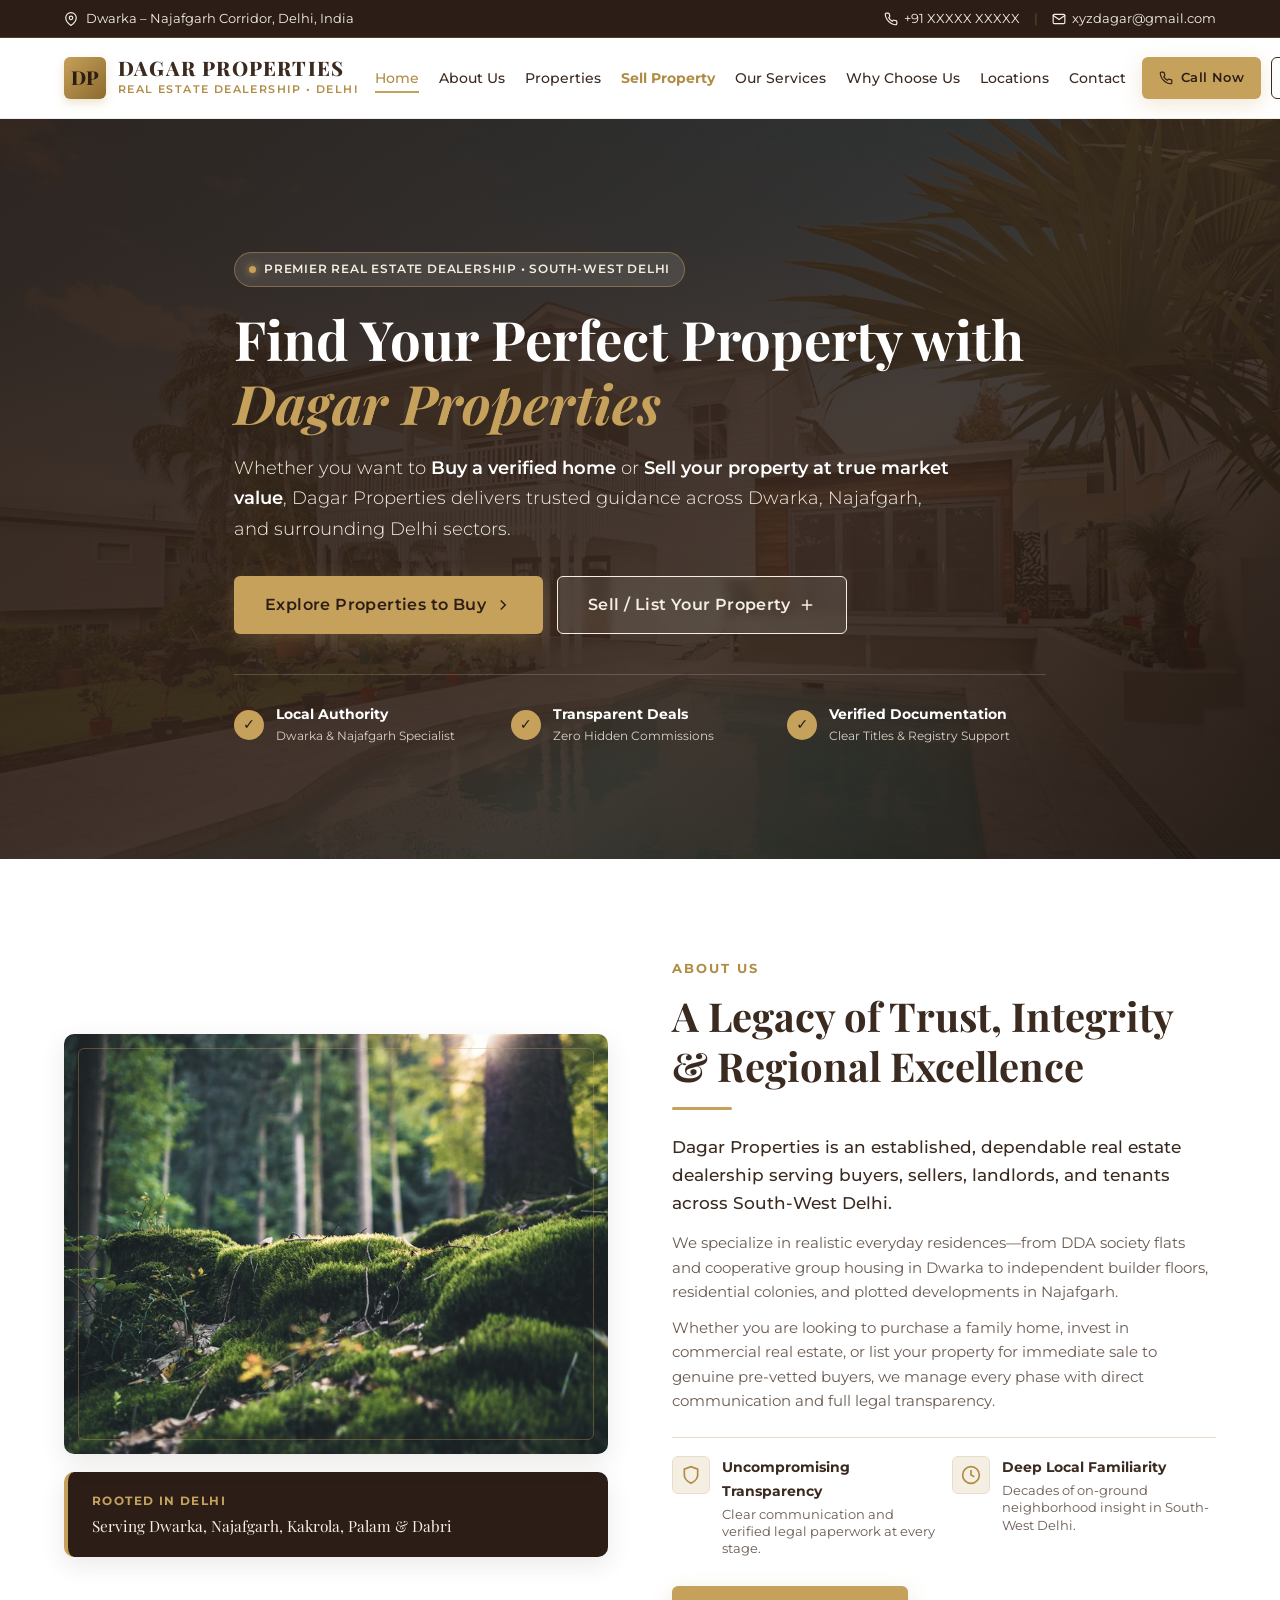
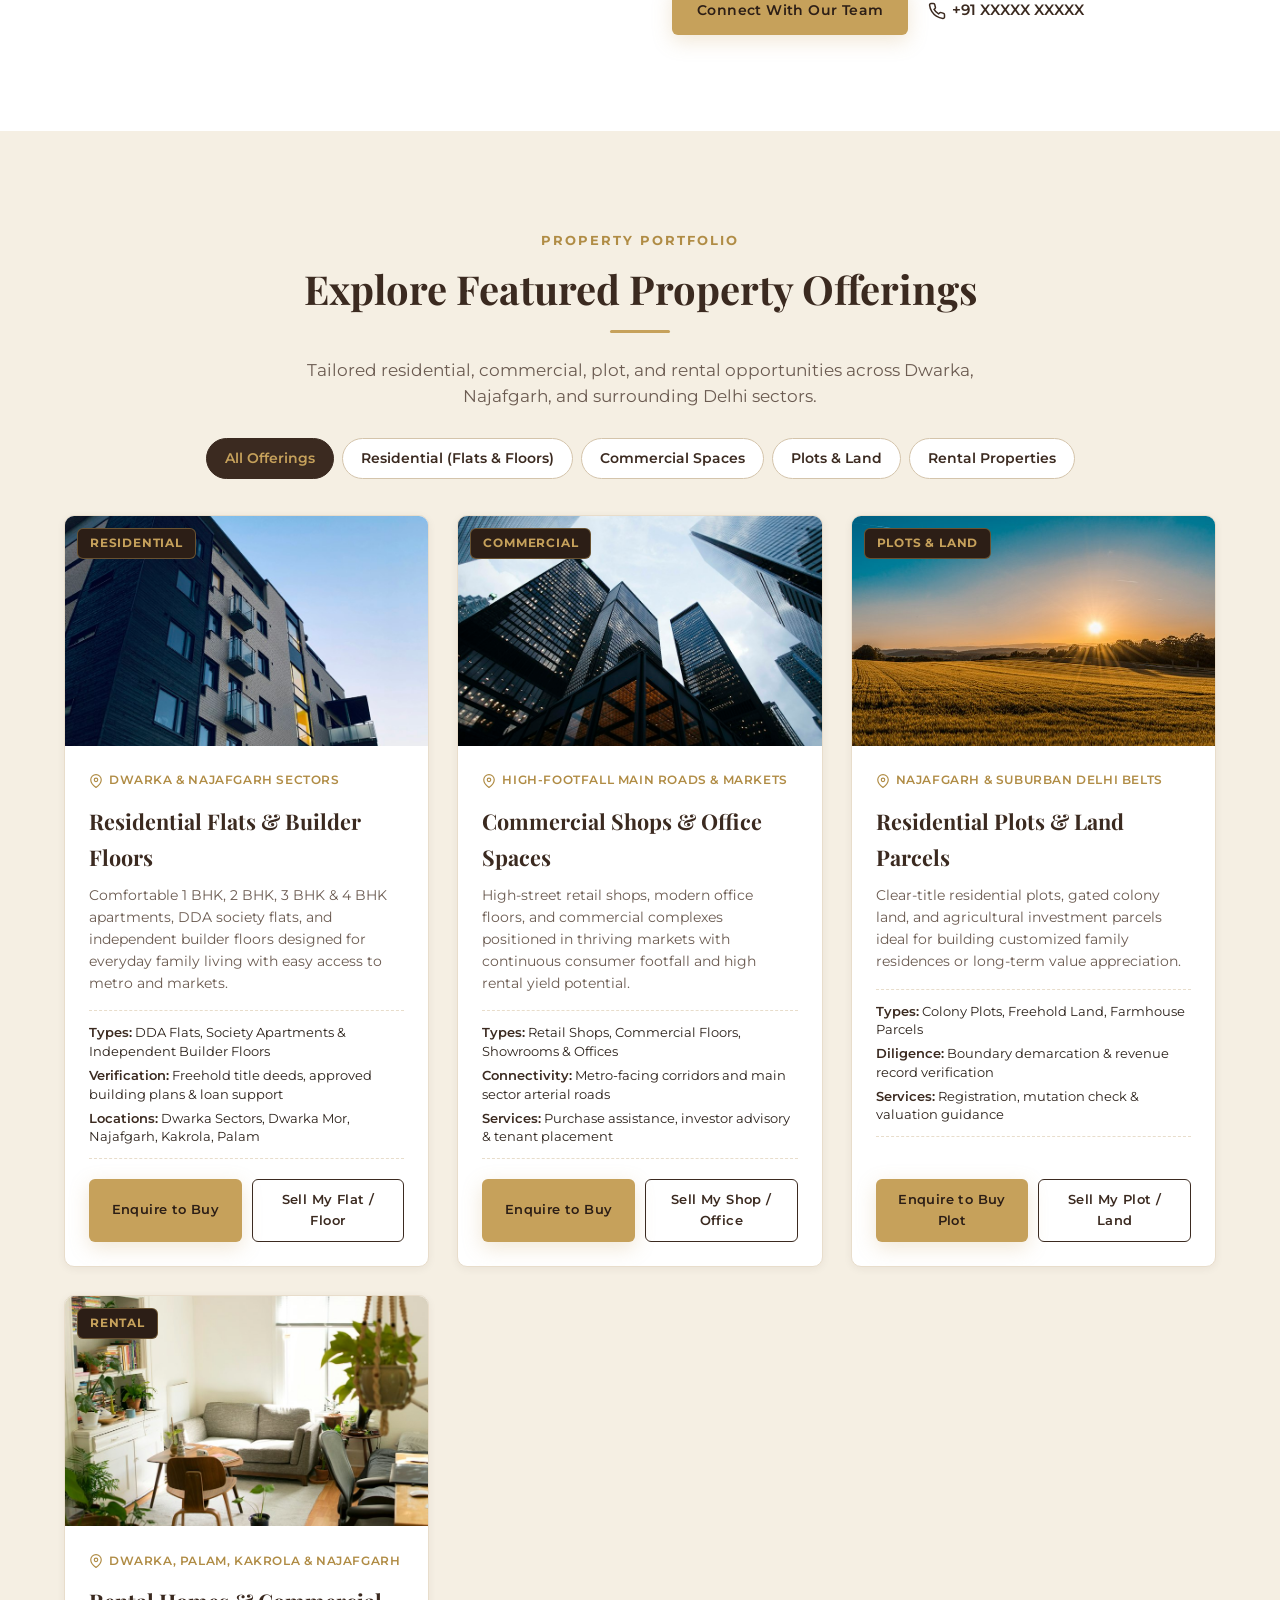
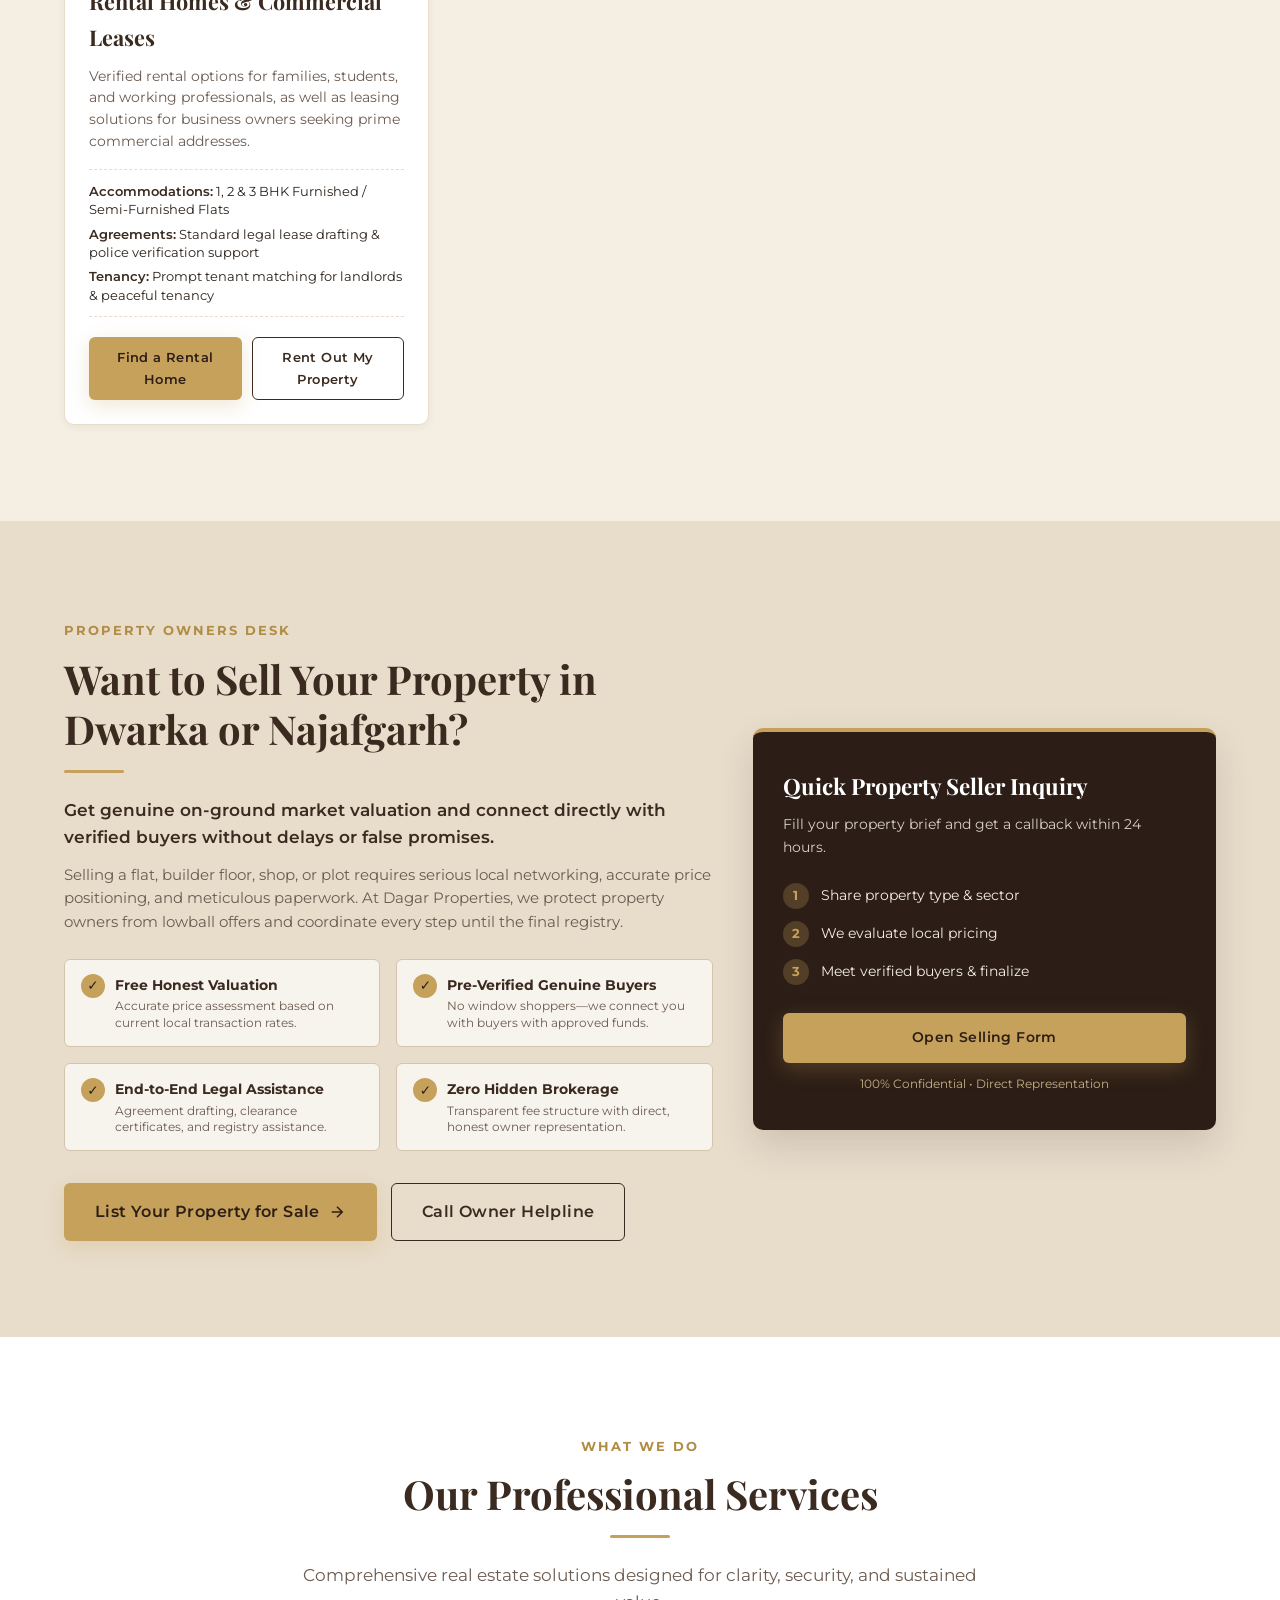
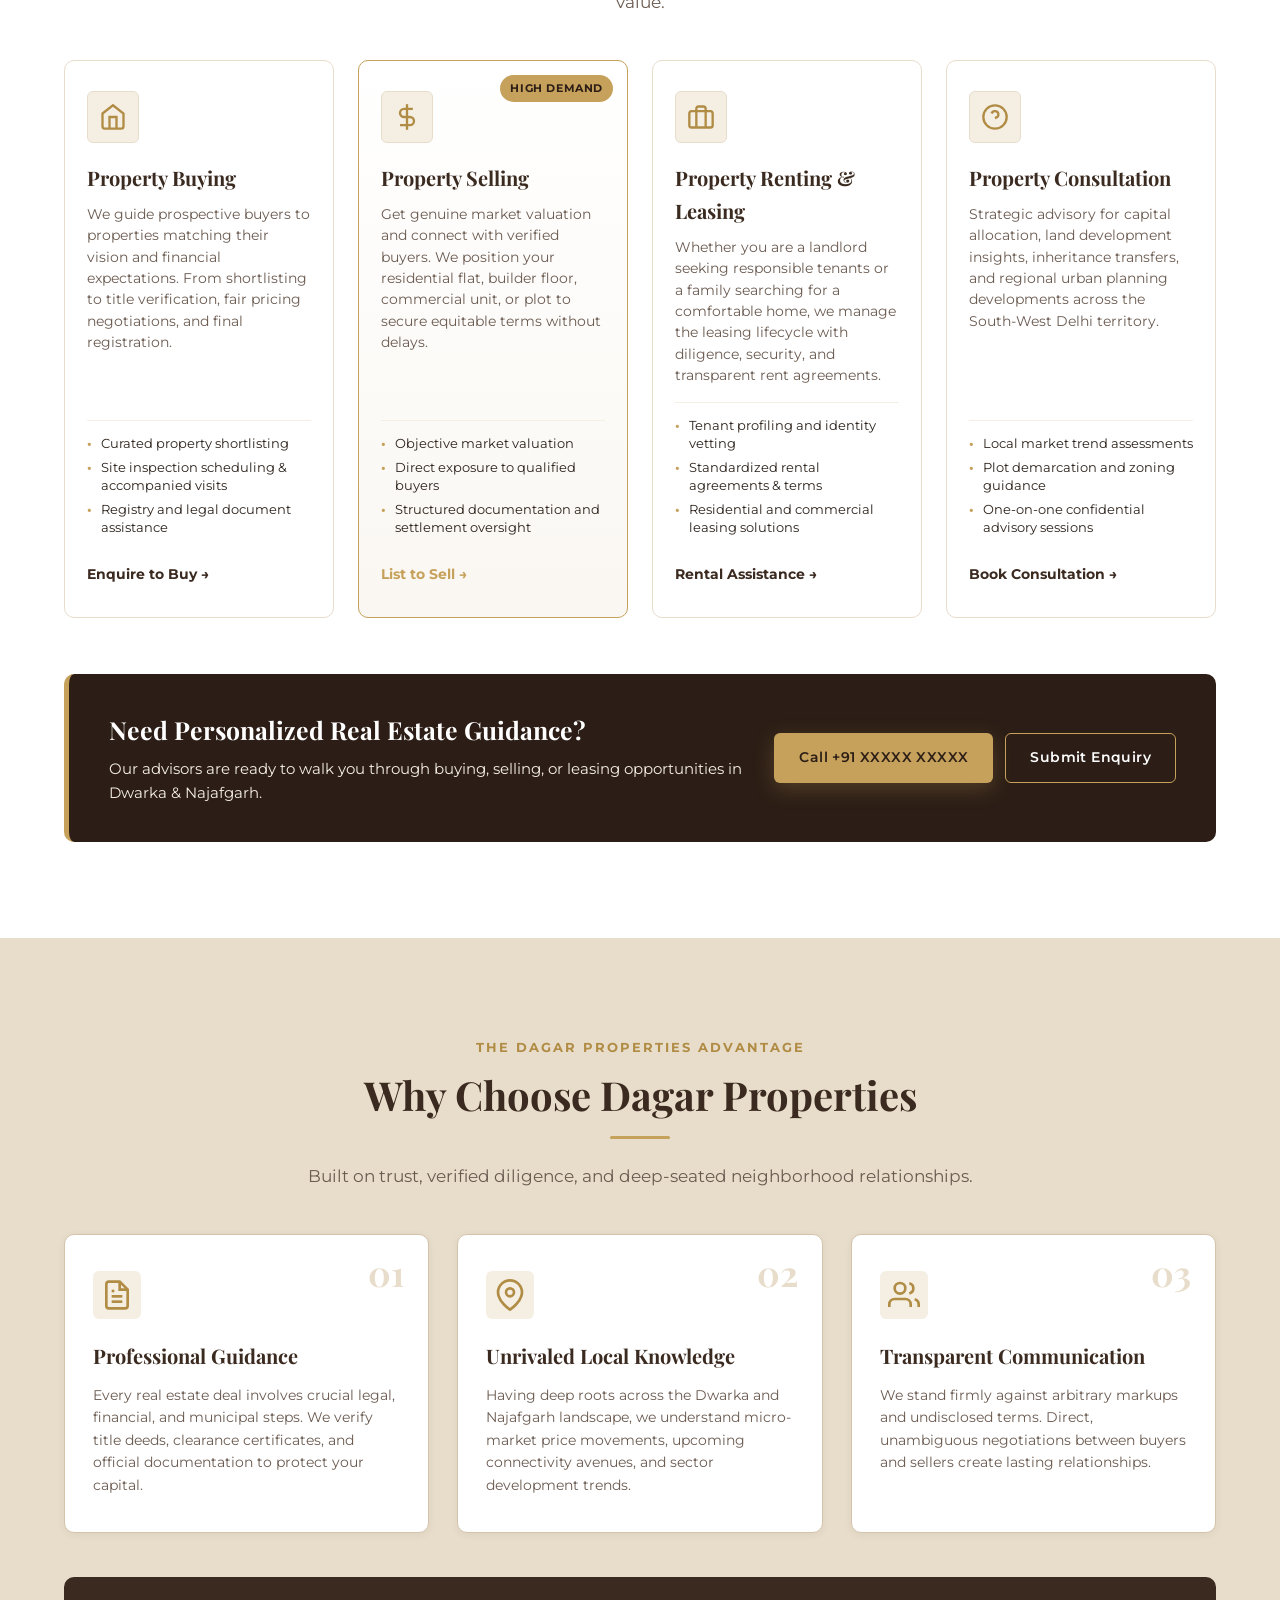
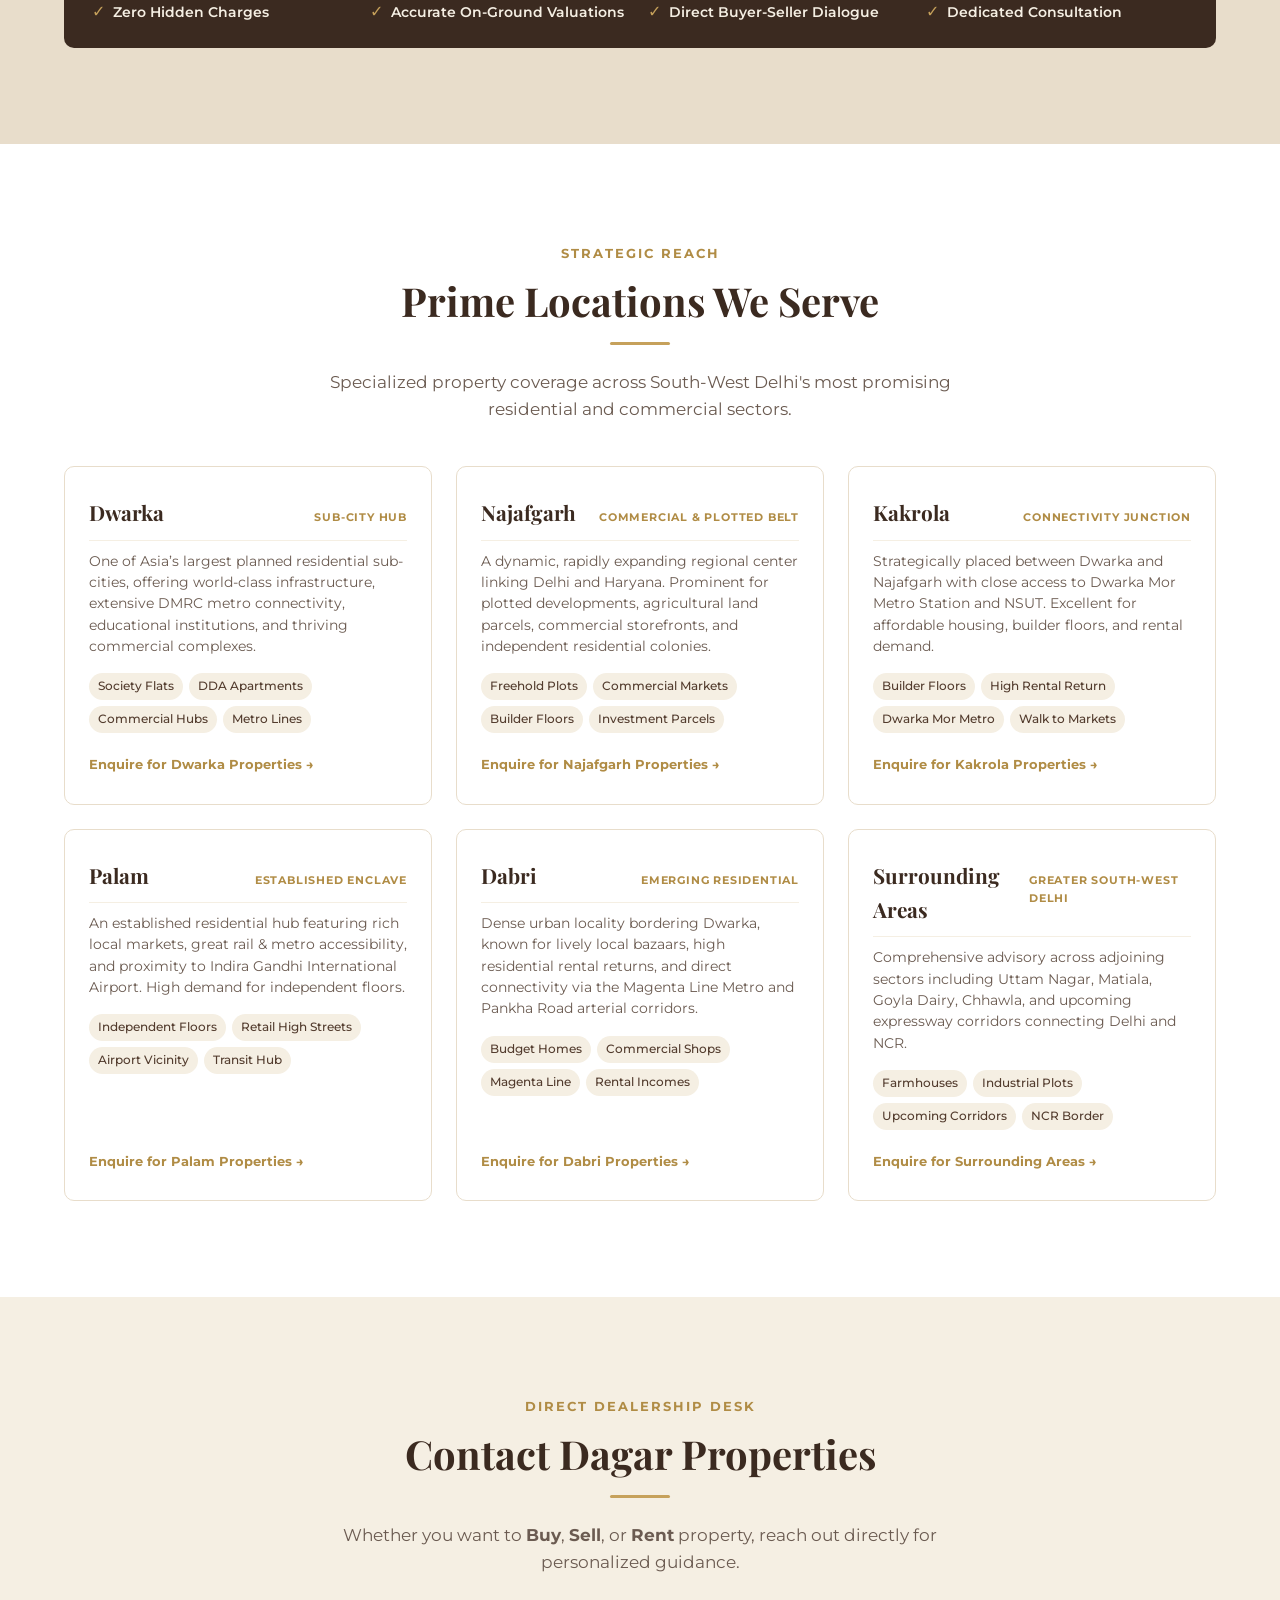
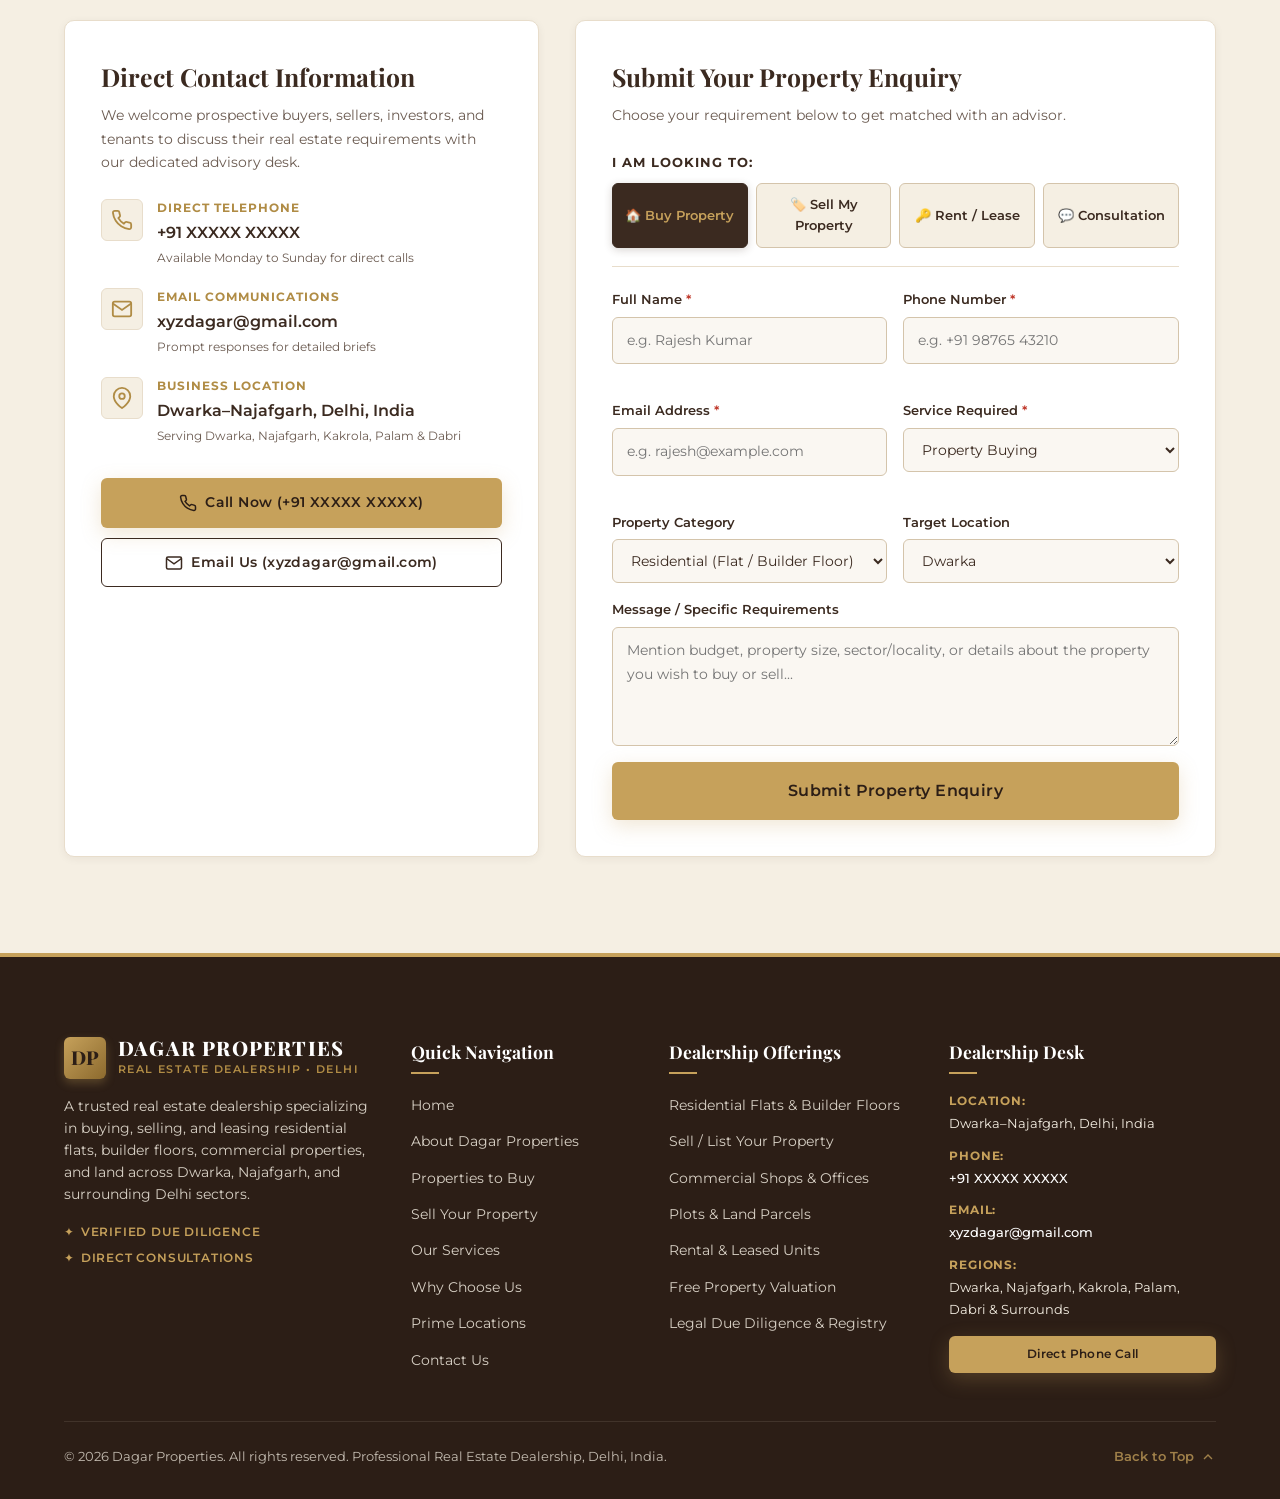
==== commit 44972a5e: "Enhance all-device responsiveness, add dedicated property selling options, and use realistic residen" ====
--- a/index.html
+++ b/index.html
@@ -2,20 +2,20 @@
 <html lang="en">
 <head>
   <meta charset="UTF-8">
-  <meta name="viewport" content="width=device-width, initial-scale=1.0">
+  <meta name="viewport" content="width=device-width, initial-scale=1.0, maximum-scale=5.0">
   <meta http-equiv="X-UA-Compatible" content="IE=edge">
   
   <!-- Basic SEO Metadata -->
-  <title>Dagar Properties | Luxury Real Estate in Dwarka & Najafgarh, Delhi</title>
-  <meta name="description" content="Dagar Properties is your premier real estate consultancy serving Dwarka, Najafgarh, Kakrola, Palam, Dabri and surrounding areas of Delhi. Discover residential, commercial, plots, and rental properties with unmatched transparency.">
-  <meta name="keywords" content="Dagar Properties, real estate Dwarka, property in Najafgarh, residential property Delhi, commercial property Dwarka, plots in Najafgarh, property dealer Dwarka, Delhi real estate">
+  <title>Dagar Properties | Buy, Sell & Rent Real Estate in Dwarka & Najafgarh, Delhi</title>
+  <meta name="description" content="Dagar Properties is your premier real estate dealership for buying, selling, and renting properties across Dwarka, Najafgarh, Kakrola, Palam, Dabri, and Delhi. Transparent guidance and verified listings.">
+  <meta name="keywords" content="Dagar Properties, sell property Dwarka, buy flat Dwarka, builder floor Najafgarh, property dealer Delhi, rent flat Dwarka Mor, plots in Najafgarh">
   <meta name="author" content="Dagar Properties">
   <meta name="robots" content="index, follow">
   
   <!-- Open Graph / Social Sharing -->
   <meta property="og:type" content="website">
-  <meta property="og:title" content="Dagar Properties | Premier Real Estate Dealership">
-  <meta property="og:description" content="Find your ideal residential, commercial, or plot property in Dwarka, Najafgarh, and surrounding Delhi regions with transparent, professional guidance.">
+  <meta property="og:title" content="Dagar Properties | Buy, Sell & Rent Real Estate">
+  <meta property="og:description" content="Find, buy, sell, or rent your residential flat, builder floor, commercial space, or plot in Dwarka and Najafgarh with transparent and professional guidance.">
   <meta property="og:image" content="assets/images/hero-bg.jpg">
   <meta name="theme-color" content="#3B2A20">
 
@@ -40,14 +40,14 @@
         <span>Dwarka – Najafgarh Corridor, Delhi, India</span>
       </div>
       <div class="top-bar-contact">
-        <a href="tel:+91XXXXXXXXXX" class="top-link">
+        <a href="tel:+91XXXXXXXXXX" class="top-link" aria-label="Call Dagar Properties">
           <svg class="icon" viewBox="0 0 24 24" width="14" height="14" fill="none" stroke="currentColor" stroke-width="2" stroke-linecap="round" stroke-linejoin="round">
             <path d="M22 16.92v3a2 2 0 0 1-2.18 2 19.79 19.79 0 0 1-8.63-3.07 19.5 19.5 0 0 1-6-6 19.79 19.79 0 0 1-3.07-8.67A2 2 0 0 1 4.11 2h3a2 2 0 0 1 2 1.72 12.84 12.84 0 0 0 .7 2.81 2 2 0 0 1-.45 2.11L8.09 9.91a16 16 0 0 0 6 6l1.27-1.27a2 2 0 0 1 2.11-.45 12.84 12.84 0 0 0 2.81.7A2 2 0 0 1 22 16.92z"></path>
           </svg>
           <span>+91 XXXXX XXXXX</span>
         </a>
         <span class="divider">|</span>
-        <a href="mailto:xyzdagar@gmail.com" class="top-link">
+        <a href="mailto:xyzdagar@gmail.com" class="top-link" aria-label="Email Dagar Properties">
           <svg class="icon" viewBox="0 0 24 24" width="14" height="14" fill="none" stroke="currentColor" stroke-width="2" stroke-linecap="round" stroke-linejoin="round">
             <path d="M4 4h16c1.1 0 2 .9 2 2v12c0 1.1-.9 2-2 2H4c-1.1 0-2-.9-2-2V6c0-1.1.9-2 2-2z"></path>
             <polyline points="22,6 12,13 2,6"></polyline>
@@ -58,7 +58,7 @@
     </div>
   </div>
 
-  <!-- Primary Navigation -->
+  <!-- Primary Navigation Header -->
   <header class="header" id="header">
     <div class="container header-container">
       <a href="#home" class="brand-logo" aria-label="Dagar Properties Home">
@@ -75,6 +75,7 @@
           <li><a href="#home" class="nav-link active">Home</a></li>
           <li><a href="#about" class="nav-link">About Us</a></li>
           <li><a href="#properties" class="nav-link">Properties</a></li>
+          <li><a href="#sell-section" class="nav-link nav-highlight">Sell Property</a></li>
           <li><a href="#services" class="nav-link">Our Services</a></li>
           <li><a href="#why-us" class="nav-link">Why Choose Us</a></li>
           <li><a href="#locations" class="nav-link">Locations</a></li>
@@ -85,13 +86,13 @@
       <!-- Header Action Buttons -->
       <div class="header-actions">
         <a href="tel:+91XXXXXXXXXX" class="btn btn-gold btn-sm">
-          <svg class="icon" viewBox="0 0 24 24" width="15" height="15" fill="none" stroke="currentColor" stroke-width="2">
+          <svg class="icon" viewBox="0 0 24 24" width="14" height="14" fill="none" stroke="currentColor" stroke-width="2">
             <path d="M22 16.92v3a2 2 0 0 1-2.18 2 19.79 19.79 0 0 1-8.63-3.07 19.5 19.5 0 0 1-6-6 19.79 19.79 0 0 1-3.07-8.67A2 2 0 0 1 4.11 2h3a2 2 0 0 1 2 1.72 12.84 12.84 0 0 0 .7 2.81 2 2 0 0 1-.45 2.11L8.09 9.91a16 16 0 0 0 6 6l1.27-1.27a2 2 0 0 1 2.11-.45 12.84 12.84 0 0 0 2.81.7A2 2 0 0 1 22 16.92z"></path>
           </svg>
           <span>Call Now</span>
         </a>
         <a href="mailto:xyzdagar@gmail.com" class="btn btn-outline btn-sm desktop-only">
-          <svg class="icon" viewBox="0 0 24 24" width="15" height="15" fill="none" stroke="currentColor" stroke-width="2">
+          <svg class="icon" viewBox="0 0 24 24" width="14" height="14" fill="none" stroke="currentColor" stroke-width="2">
             <path d="M4 4h16c1.1 0 2 .9 2 2v12c0 1.1-.9 2-2 2H4c-1.1 0-2-.9-2-2V6c0-1.1.9-2 2-2z"></path>
             <polyline points="22,6 12,13 2,6"></polyline>
           </svg>
@@ -115,6 +116,7 @@
         <li><a href="#home" class="mobile-nav-link">Home</a></li>
         <li><a href="#about" class="mobile-nav-link">About Us</a></li>
         <li><a href="#properties" class="mobile-nav-link">Properties</a></li>
+        <li><a href="#sell-section" class="mobile-nav-link text-gold">Sell / List Property</a></li>
         <li><a href="#services" class="mobile-nav-link">Our Services</a></li>
         <li><a href="#why-us" class="mobile-nav-link">Why Choose Us</a></li>
         <li><a href="#locations" class="mobile-nav-link">Locations</a></li>
@@ -142,7 +144,7 @@
     <!-- 1. Home / Hero Section -->
     <section class="hero-section" id="home">
       <div class="hero-backdrop">
-        <img src="assets/images/hero-bg.jpg" alt="Luxury Real Estate Portfolio" class="hero-bg-img" loading="eager">
+        <img src="assets/images/hero-bg.jpg" alt="Dwarka and Najafgarh Residential Neighborhood" class="hero-bg-img" loading="eager">
         <div class="hero-overlay"></div>
       </div>
       <div class="container hero-content">
@@ -154,11 +156,19 @@
           Find Your Perfect Property with <span class="highlight">Dagar Properties</span>
         </h1>
         <p class="hero-description">
-          Excellence in property advisory, asset acquisition, and seamless real estate transactions across Dwarka, Najafgarh, and surrounding prime Delhi regions.
+          Whether you want to <strong>Buy a verified home</strong> or <strong>Sell your property at true market value</strong>, Dagar Properties delivers trusted guidance across Dwarka, Najafgarh, and surrounding Delhi sectors.
         </p>
+        
+        <!-- Dual Action Buttons: Buy vs Sell -->
         <div class="hero-buttons">
-          <a href="#properties" class="btn btn-gold btn-lg">Explore Properties</a>
-          <a href="#contact" class="btn btn-cream-outline btn-lg">Schedule Consultation</a>
+          <a href="#properties" class="btn btn-gold btn-lg">
+            <span>Explore Properties to Buy</span>
+            <svg viewBox="0 0 24 24" width="18" height="18" fill="none" stroke="currentColor" stroke-width="2"><polyline points="9 18 15 12 9 6"></polyline></svg>
+          </a>
+          <a href="#sell-section" class="btn btn-cream-outline btn-lg" id="heroSellBtn">
+            <span>Sell / List Your Property</span>
+            <svg viewBox="0 0 24 24" width="18" height="18" fill="none" stroke="currentColor" stroke-width="2"><path d="M12 5v14M5 12h14"></path></svg>
+          </a>
         </div>
         
         <!-- Trust Indicators Bar -->
@@ -166,22 +176,22 @@
           <div class="metric-item">
             <span class="metric-icon">✓</span>
             <div class="metric-text">
-              <strong>Local Expertise</strong>
-              <span>Dwarka–Najafgarh Belt</span>
+              <strong>Local Authority</strong>
+              <span>Dwarka & Najafgarh Specialist</span>
             </div>
           </div>
           <div class="metric-item">
             <span class="metric-icon">✓</span>
             <div class="metric-text">
               <strong>Transparent Deals</strong>
-              <span>Direct & Clear Terms</span>
+              <span>Zero Hidden Commissions</span>
             </div>
           </div>
           <div class="metric-item">
             <span class="metric-icon">✓</span>
             <div class="metric-text">
-              <strong>Verified Guidance</strong>
-              <span>Legal & Title Clarity</span>
+              <strong>Verified Documentation</strong>
+              <span>Clear Titles & Registry Support</span>
             </div>
           </div>
         </div>
@@ -194,12 +204,12 @@
         <div class="about-grid">
           <div class="about-visual">
             <div class="image-frame">
-              <img src="assets/images/about.jpg" alt="Dagar Properties Advisory Office" class="about-img" loading="lazy">
+              <img src="assets/images/about.jpg" alt="Dagar Properties Dealership Consultation" class="about-img" loading="lazy">
               <div class="frame-accent"></div>
             </div>
             <div class="experience-card">
               <span class="gold-subtitle">Rooted in Delhi</span>
-              <p class="experience-text">Your Dedicated Partners in Dwarka & Najafgarh Real Estate</p>
+              <p class="experience-text">Serving Dwarka, Najafgarh, Kakrola, Palam & Dabri</p>
             </div>
           </div>
           <div class="about-content">
@@ -207,13 +217,13 @@
             <h2 class="section-title">A Legacy of Trust, Integrity & Regional Excellence</h2>
             <div class="gold-divider"></div>
             <p class="lead-text">
-              Dagar Properties is a distinguished real estate dealership serving clients across the vibrant Dwarka–Najafgarh corridor and surrounding Delhi territories.
+              Dagar Properties is an established, dependable real estate dealership serving buyers, sellers, landlords, and tenants across South-West Delhi.
             </p>
             <p class="body-text">
-              We specialize in offering bespoke real estate guidance tailored to residential buyers, commercial investors, landowners, and tenants. Our operations are governed by an unyielding dedication to transparency, honest valuations, and client-first representation.
+              We specialize in realistic everyday residences—from DDA society flats and cooperative group housing in Dwarka to independent builder floors, residential colonies, and plotted developments in Najafgarh.
             </p>
             <p class="body-text">
-              Navigating the regional Delhi property market demands comprehensive on-ground knowledge, strict legal verification, and strong neighborhood insights. At Dagar Properties, we streamline every phase of your property journey—from initial site inspections to verified documentation and final handover.
+              Whether you are looking to purchase a family home, invest in commercial real estate, or list your property for immediate sale to genuine pre-vetted buyers, we manage every phase with direct communication and full legal transparency.
             </p>
 
             <div class="about-features">
@@ -225,7 +235,7 @@
                 </div>
                 <div>
                   <h4 class="feature-heading">Uncompromising Transparency</h4>
-                  <p class="feature-desc">Clear communication and verified documentation at every step.</p>
+                  <p class="feature-desc">Clear communication and verified legal paperwork at every stage.</p>
                 </div>
               </div>
               <div class="about-feature">
@@ -236,8 +246,8 @@
                   </svg>
                 </div>
                 <div>
-                  <h4 class="feature-heading">Deep Regional Expertise</h4>
-                  <p class="feature-desc">Decades of combined market familiarity in South-West Delhi.</p>
+                  <h4 class="feature-heading">Deep Local Familiarity</h4>
+                  <p class="feature-desc">Decades of on-ground neighborhood insight in South-West Delhi.</p>
                 </div>
               </div>
             </div>
@@ -256,32 +266,32 @@
       </div>
     </section>
 
-    <!-- 3. Properties Section -->
+    <!-- 3. Properties Section (Buy & Browse) -->
     <section class="section section-properties bg-cream" id="properties">
       <div class="container">
         <div class="section-header text-center">
           <span class="section-tag">Property Portfolio</span>
-          <h2 class="section-title">Explore Featured Property Categories</h2>
+          <h2 class="section-title">Explore Featured Property Offerings</h2>
           <div class="gold-divider center"></div>
           <p class="section-subtitle">
-            Tailored property opportunities across Dwarka, Najafgarh, and adjoining prime sectors of Delhi.
+            Tailored residential, commercial, plot, and rental opportunities across Dwarka, Najafgarh, and surrounding Delhi sectors.
           </p>
           
           <!-- Category Filter Tabs -->
           <div class="property-filters" role="tablist" aria-label="Property Categories">
-            <button class="filter-btn active" data-filter="all" role="tab" aria-selected="true">All Categories</button>
-            <button class="filter-btn" data-filter="residential" role="tab" aria-selected="false">Residential</button>
-            <button class="filter-btn" data-filter="commercial" role="tab" aria-selected="false">Commercial</button>
+            <button class="filter-btn active" data-filter="all" role="tab" aria-selected="true">All Offerings</button>
+            <button class="filter-btn" data-filter="residential" role="tab" aria-selected="false">Residential (Flats & Floors)</button>
+            <button class="filter-btn" data-filter="commercial" role="tab" aria-selected="false">Commercial Spaces</button>
             <button class="filter-btn" data-filter="plots" role="tab" aria-selected="false">Plots & Land</button>
             <button class="filter-btn" data-filter="rental" role="tab" aria-selected="false">Rental Properties</button>
           </div>
         </div>
 
         <div class="properties-grid" id="propertiesGrid">
-          <!-- Property Category 1: Residential -->
+          <!-- Property Category 1: Residential (Normal everyday flats & builder floors) -->
           <article class="property-card" data-category="residential">
             <div class="property-media">
-              <img src="assets/images/residential.jpg" alt="Residential Real Estate in Delhi" class="property-img" loading="lazy">
+              <img src="assets/images/residential.jpg" alt="Residential Apartments and Builder Floors in Delhi" class="property-img" loading="lazy">
               <span class="property-badge">Residential</span>
             </div>
             <div class="property-body">
@@ -294,17 +304,22 @@
                   Dwarka & Najafgarh Sectors
                 </span>
               </div>
-              <h3 class="property-title">Residential Properties</h3>
+              <h3 class="property-title">Residential Flats & Builder Floors</h3>
               <p class="property-desc">
-                From spacious family apartments and modern builder floors to independent freehold homes, we match you with residences suited to your lifestyle and comfort.
+                Comfortable 1 BHK, 2 BHK, 3 BHK & 4 BHK apartments, DDA society flats, and independent builder floors designed for everyday family living with easy access to metro and markets.
               </p>
               <ul class="property-highlights">
-                <li><span>Segment:</span> Apartments, Builder Floors & Independent Homes</li>
-                <li><span>Documentation:</span> Freehold & Clear Title Due Diligence</li>
-                <li><span>Advisory:</span> End-to-end site inspection & registration support</li>
+                <li><span>Types:</span> DDA Flats, Society Apartments & Independent Builder Floors</li>
+                <li><span>Verification:</span> Freehold title deeds, approved building plans & loan support</li>
+                <li><span>Locations:</span> Dwarka Sectors, Dwarka Mor, Najafgarh, Kakrola, Palam</li>
               </ul>
-              <div class="property-footer">
-                <a href="#contact" class="btn btn-gold btn-sm btn-block" data-enquiry="Residential Properties">Enquire About Residential Options</a>
+              <div class="property-dual-actions">
+                <a href="#contact" class="btn btn-gold btn-sm" data-action="buy" data-category="Residential">
+                  <span>Enquire to Buy</span>
+                </a>
+                <a href="#contact" class="btn btn-outline btn-sm" data-action="sell" data-category="Residential">
+                  <span>Sell My Flat / Floor</span>
+                </a>
               </div>
             </div>
           </article>
@@ -312,7 +327,7 @@
           <!-- Property Category 2: Commercial -->
           <article class="property-card" data-category="commercial">
             <div class="property-media">
-              <img src="assets/images/commercial.jpg" alt="Commercial Properties in Delhi" class="property-img" loading="lazy">
+              <img src="assets/images/commercial.jpg" alt="Commercial Properties in Dwarka and Najafgarh" class="property-img" loading="lazy">
               <span class="property-badge">Commercial</span>
             </div>
             <div class="property-body">
@@ -322,20 +337,25 @@
                     <path d="M21 10c0 7-9 13-9 13s-9-6-9-13a9 9 0 0 1 18 0z"></path>
                     <circle cx="12" cy="10" r="3"></circle>
                   </svg>
-                  Prime Commercial Corridors
+                  High-Footfall Main Roads & Markets
                 </span>
               </div>
-              <h3 class="property-title">Commercial Spaces</h3>
+              <h3 class="property-title">Commercial Shops & Office Spaces</h3>
               <p class="property-desc">
-                Strategic commercial investments including high-street retail shops, corporate offices, and showroom spaces situated in high-footfall regional hubs.
+                High-street retail shops, modern office floors, and commercial complexes positioned in thriving markets with continuous consumer footfall and high rental yield potential.
               </p>
               <ul class="property-highlights">
-                <li><span>Segment:</span> Retail Shops, Office Suites & Commercial Centers</li>
-                <li><span>Location Value:</span> Rapid transit access and bustling commercial avenues</li>
-                <li><span>Advisory:</span> High-yield evaluation & tenant compatibility</li>
+                <li><span>Types:</span> Retail Shops, Commercial Floors, Showrooms & Offices</li>
+                <li><span>Connectivity:</span> Metro-facing corridors and main sector arterial roads</li>
+                <li><span>Services:</span> Purchase assistance, investor advisory & tenant placement</li>
               </ul>
-              <div class="property-footer">
-                <a href="#contact" class="btn btn-gold btn-sm btn-block" data-enquiry="Commercial Spaces">Enquire About Commercial Spaces</a>
+              <div class="property-dual-actions">
+                <a href="#contact" class="btn btn-gold btn-sm" data-action="buy" data-category="Commercial">
+                  <span>Enquire to Buy</span>
+                </a>
+                <a href="#contact" class="btn btn-outline btn-sm" data-action="sell" data-category="Commercial">
+                  <span>Sell My Shop / Office</span>
+                </a>
               </div>
             </div>
           </article>
@@ -343,7 +363,7 @@
           <!-- Property Category 3: Plots & Land -->
           <article class="property-card" data-category="plots">
             <div class="property-media">
-              <img src="assets/images/plots.jpg" alt="Plots and Land in Najafgarh and Delhi" class="property-img" loading="lazy">
+              <img src="assets/images/plots.jpg" alt="Residential Plots and Land in Najafgarh" class="property-img" loading="lazy">
               <span class="property-badge">Plots & Land</span>
             </div>
             <div class="property-body">
@@ -356,17 +376,22 @@
                   Najafgarh & Suburban Delhi Belts
                 </span>
               </div>
-              <h3 class="property-title">Plots & Land Parcels</h3>
+              <h3 class="property-title">Residential Plots & Land Parcels</h3>
               <p class="property-desc">
-                Prime residential plots, plotted developments, and land parcels ideal for custom home construction, future capital appreciation, and investment.
+                Clear-title residential plots, gated colony land, and agricultural investment parcels ideal for building customized family residences or long-term value appreciation.
               </p>
               <ul class="property-highlights">
-                <li><span>Segment:</span> Residential Plots, Investment Parcels & Land</li>
-                <li><span>Demarcation:</span> Verified boundary checks & revenue record review</li>
-                <li><span>Advisory:</span> Transparent land mutation & title clearance</li>
+                <li><span>Types:</span> Colony Plots, Freehold Land, Farmhouse Parcels</li>
+                <li><span>Diligence:</span> Boundary demarcation & revenue record verification</li>
+                <li><span>Services:</span> Registration, mutation check & valuation guidance</li>
               </ul>
-              <div class="property-footer">
-                <a href="#contact" class="btn btn-gold btn-sm btn-block" data-enquiry="Plots and Land">Enquire About Plots & Land</a>
+              <div class="property-dual-actions">
+                <a href="#contact" class="btn btn-gold btn-sm" data-action="buy" data-category="Plots & Land">
+                  <span>Enquire to Buy Plot</span>
+                </a>
+                <a href="#contact" class="btn btn-outline btn-sm" data-action="sell" data-category="Plots & Land">
+                  <span>Sell My Plot / Land</span>
+                </a>
               </div>
             </div>
           </article>
@@ -374,7 +399,7 @@
           <!-- Property Category 4: Rental Properties -->
           <article class="property-card" data-category="rental">
             <div class="property-media">
-              <img src="assets/images/rental.jpg" alt="Rental Properties in Dwarka and Delhi" class="property-img" loading="lazy">
+              <img src="assets/images/rental.jpg" alt="Rental Flats and Accommodations in Dwarka" class="property-img" loading="lazy">
               <span class="property-badge">Rental</span>
             </div>
             <div class="property-body">
@@ -384,23 +409,115 @@
                     <path d="M21 10c0 7-9 13-9 13s-9-6-9-13a9 9 0 0 1 18 0z"></path>
                     <circle cx="12" cy="10" r="3"></circle>
                   </svg>
-                  Dwarka, Palam, Kakrola & Surrounds
+                  Dwarka, Palam, Kakrola & Najafgarh
                 </span>
               </div>
-              <h3 class="property-title">Rental Properties</h3>
+              <h3 class="property-title">Rental Homes & Commercial Leases</h3>
               <p class="property-desc">
-                Convenient and verified rental accommodation for working professionals, families, and businesses seeking well-connected leasing solutions.
+                Verified rental options for families, students, and working professionals, as well as leasing solutions for business owners seeking prime commercial addresses.
               </p>
               <ul class="property-highlights">
-                <li><span>Segment:</span> Family Residences, Builder Floors & Commercial Leases</li>
-                <li><span>Agreements:</span> Legally structured lease terms & tenant verification</li>
-                <li><span>Turnaround:</span> Quick occupancy and dependable landlord coordination</li>
+                <li><span>Accommodations:</span> 1, 2 & 3 BHK Furnished / Semi-Furnished Flats</li>
+                <li><span>Agreements:</span> Standard legal lease drafting & police verification support</li>
+                <li><span>Tenancy:</span> Prompt tenant matching for landlords & peaceful tenancy</li>
               </ul>
-              <div class="property-footer">
-                <a href="#contact" class="btn btn-gold btn-sm btn-block" data-enquiry="Rental Properties">Enquire About Rental Availability</a>
+              <div class="property-dual-actions">
+                <a href="#contact" class="btn btn-gold btn-sm" data-action="rent" data-category="Rental">
+                  <span>Find a Rental Home</span>
+                </a>
+                <a href="#contact" class="btn btn-outline btn-sm" data-action="rent-out" data-category="Rental">
+                  <span>Rent Out My Property</span>
+                </a>
               </div>
             </div>
           </article>
+        </div>
+      </div>
+    </section>
+
+    <!-- Dedicated Sell Your Property Spotlight Section -->
+    <section class="section section-sell bg-beige" id="sell-section">
+      <div class="container">
+        <div class="sell-showcase">
+          <div class="sell-showcase-content">
+            <span class="section-tag">Property Owners Desk</span>
+            <h2 class="section-title">Want to Sell Your Property in Dwarka or Najafgarh?</h2>
+            <div class="gold-divider"></div>
+            <p class="lead-text">
+              Get genuine on-ground market valuation and connect directly with verified buyers without delays or false promises.
+            </p>
+            <p class="body-text">
+              Selling a flat, builder floor, shop, or plot requires serious local networking, accurate price positioning, and meticulous paperwork. At Dagar Properties, we protect property owners from lowball offers and coordinate every step until the final registry.
+            </p>
+
+            <div class="sell-benefits-grid">
+              <div class="sell-benefit-item">
+                <div class="sell-icon-box">✓</div>
+                <div>
+                  <strong>Free Honest Valuation</strong>
+                  <p>Accurate price assessment based on current local transaction rates.</p>
+                </div>
+              </div>
+              <div class="sell-benefit-item">
+                <div class="sell-icon-box">✓</div>
+                <div>
+                  <strong>Pre-Verified Genuine Buyers</strong>
+                  <p>No window shoppers—we connect you with buyers with approved funds.</p>
+                </div>
+              </div>
+              <div class="sell-benefit-item">
+                <div class="sell-icon-box">✓</div>
+                <div>
+                  <strong>End-to-End Legal Assistance</strong>
+                  <p>Agreement drafting, clearance certificates, and registry assistance.</p>
+                </div>
+              </div>
+              <div class="sell-benefit-item">
+                <div class="sell-icon-box">✓</div>
+                <div>
+                  <strong>Zero Hidden Brokerage</strong>
+                  <p>Transparent fee structure with direct, honest owner representation.</p>
+                </div>
+              </div>
+            </div>
+
+            <div class="sell-cta-actions">
+              <button class="btn btn-gold btn-lg" id="quickListBtn">
+                <span>List Your Property for Sale</span>
+                <svg viewBox="0 0 24 24" width="18" height="18" fill="none" stroke="currentColor" stroke-width="2"><path d="M5 12h14M12 5l7 7-7 7"></path></svg>
+              </button>
+              <a href="tel:+91XXXXXXXXXX" class="btn btn-outline btn-lg">
+                <span>Call Owner Helpline</span>
+              </a>
+            </div>
+          </div>
+
+          <div class="sell-showcase-card">
+            <div class="sell-card-inner">
+              <h3 class="sell-card-title">Quick Property Seller Inquiry</h3>
+              <p class="sell-card-subtitle">Fill your property brief and get a callback within 24 hours.</p>
+              
+              <div class="seller-quick-bullets">
+                <div class="sq-bullet">
+                  <span class="sq-num">1</span>
+                  <span>Share property type & sector</span>
+                </div>
+                <div class="sq-bullet">
+                  <span class="sq-num">2</span>
+                  <span>We evaluate local pricing</span>
+                </div>
+                <div class="sq-bullet">
+                  <span class="sq-num">3</span>
+                  <span>Meet verified buyers & finalize</span>
+                </div>
+              </div>
+
+              <a href="#contact" class="btn btn-gold btn-block" data-action="sell" data-category="General Enquiry">
+                <span>Open Selling Form</span>
+              </a>
+              <span class="sell-note">100% Confidential • Direct Representation</span>
+            </div>
+          </div>
         </div>
       </div>
     </section>
@@ -428,17 +545,21 @@
             </div>
             <h3 class="service-title">Property Buying</h3>
             <p class="service-desc">
-              We guide prospective buyers to properties matching their vision and financial expectations. From shortlisting properties to title verification, fair pricing negotiations, and final registration, our guidance protects your interests.
+              We guide prospective buyers to properties matching their vision and financial expectations. From shortlisting to title verification, fair pricing negotiations, and final registration.
             </p>
             <ul class="service-list">
               <li>Curated property shortlisting</li>
               <li>Site inspection scheduling & accompanied visits</li>
               <li>Registry and legal document assistance</li>
             </ul>
+            <div class="service-card-footer">
+              <a href="#contact" class="service-action-link" data-action="buy">Enquire to Buy &rarr;</a>
+            </div>
           </div>
 
           <!-- Service 2: Selling -->
-          <div class="service-card">
+          <div class="service-card highlight-service">
+            <div class="service-badge">High Demand</div>
             <div class="service-icon">
               <svg viewBox="0 0 24 24" width="28" height="28" fill="none" stroke="currentColor" stroke-width="2">
                 <line x1="12" y1="1" x2="12" y2="23"></line>
@@ -447,13 +568,16 @@
             </div>
             <h3 class="service-title">Property Selling</h3>
             <p class="service-desc">
-              Get genuine market valuation and connect with verified buyers. We position your residential, commercial, or land asset effectively across our regional network to secure equitable terms without unnecessary delays.
+              Get genuine market valuation and connect with verified buyers. We position your residential flat, builder floor, commercial unit, or plot to secure equitable terms without delays.
             </p>
             <ul class="service-list">
               <li>Objective market valuation</li>
               <li>Direct exposure to qualified buyers</li>
               <li>Structured documentation and settlement oversight</li>
             </ul>
+            <div class="service-card-footer">
+              <a href="#contact" class="service-action-link text-gold" data-action="sell">List to Sell &rarr;</a>
+            </div>
           </div>
 
           <!-- Service 3: Renting -->
@@ -466,13 +590,16 @@
             </div>
             <h3 class="service-title">Property Renting & Leasing</h3>
             <p class="service-desc">
-              Whether you are a landlord seeking responsible tenants or an individual searching for a comfortable home or office, we manage the leasing lifecycle with diligence, security, and transparent rent agreements.
+              Whether you are a landlord seeking responsible tenants or a family searching for a comfortable home, we manage the leasing lifecycle with diligence, security, and transparent rent agreements.
             </p>
             <ul class="service-list">
               <li>Tenant profiling and identity vetting</li>
               <li>Standardized rental agreements & terms</li>
               <li>Residential and commercial leasing solutions</li>
             </ul>
+            <div class="service-card-footer">
+              <a href="#contact" class="service-action-link" data-action="rent">Rental Assistance &rarr;</a>
+            </div>
           </div>
 
           <!-- Service 4: Property Consultation -->
@@ -493,13 +620,16 @@
               <li>Plot demarcation and zoning guidance</li>
               <li>One-on-one confidential advisory sessions</li>
             </ul>
+            <div class="service-card-footer">
+              <a href="#contact" class="service-action-link" data-action="consultation">Book Consultation &rarr;</a>
+            </div>
           </div>
         </div>
 
         <div class="services-cta-banner">
           <div class="cta-banner-text">
             <h3>Need Personalized Real Estate Guidance?</h3>
-            <p>Our advisors are ready to walk you through available opportunities in Dwarka & Najafgarh.</p>
+            <p>Our advisors are ready to walk you through buying, selling, or leasing opportunities in Dwarka & Najafgarh.</p>
           </div>
           <div class="cta-banner-buttons">
             <a href="tel:+91XXXXXXXXXX" class="btn btn-gold">Call +91 XXXXX XXXXX</a>
@@ -536,7 +666,7 @@
             </div>
             <h3 class="pillar-title">Professional Guidance</h3>
             <p class="pillar-desc">
-              Every real estate transaction involves crucial legal, financial, and regulatory considerations. Our team brings systematic evaluation, verifying title deeds, clearance certificates, and official municipal permissions to safeguard your capital.
+              Every real estate deal involves crucial legal, financial, and municipal steps. We verify title deeds, clearance certificates, and official documentation to protect your capital.
             </p>
           </div>
 
@@ -551,7 +681,7 @@
             </div>
             <h3 class="pillar-title">Unrivaled Local Knowledge</h3>
             <p class="pillar-desc">
-              Having deep roots across the Dwarka and Najafgarh landscape, we understand micro-market price movements, upcoming connectivity avenues, sector development trends, and localized land norms better than anyone else.
+              Having deep roots across the Dwarka and Najafgarh landscape, we understand micro-market price movements, upcoming connectivity avenues, and sector development trends.
             </p>
           </div>
 
@@ -568,7 +698,7 @@
             </div>
             <h3 class="pillar-title">Transparent Communication</h3>
             <p class="pillar-desc">
-              We stand firmly against arbitrary markups and undisclosed brokerage conditions. We believe direct, unambiguous negotiations and complete transparency between buyers and sellers create lasting relationships.
+              We stand firmly against arbitrary markups and undisclosed terms. Direct, unambiguous negotiations between buyers and sellers create lasting relationships.
             </p>
           </div>
         </div>
@@ -617,10 +747,10 @@
               One of Asia’s largest planned residential sub-cities, offering world-class infrastructure, extensive DMRC metro connectivity, educational institutions, and thriving commercial complexes.
             </p>
             <div class="location-tags">
-              <span>Residential Societies</span>
-              <span>DDA Flats</span>
+              <span>Society Flats</span>
+              <span>DDA Apartments</span>
               <span>Commercial Hubs</span>
-              <span>Metro Connected</span>
+              <span>Metro Lines</span>
             </div>
             <a href="#contact" class="location-link" data-location="Dwarka">Enquire for Dwarka Properties &rarr;</a>
           </div>
@@ -637,7 +767,7 @@
             <div class="location-tags">
               <span>Freehold Plots</span>
               <span>Commercial Markets</span>
-              <span>Independent Homes</span>
+              <span>Builder Floors</span>
               <span>Investment Parcels</span>
             </div>
             <a href="#contact" class="location-link" data-location="Najafgarh">Enquire for Najafgarh Properties &rarr;</a>
@@ -650,13 +780,13 @@
               <span class="location-type">Connectivity Junction</span>
             </div>
             <p class="location-desc">
-              Strategically placed between Dwarka and Najafgarh with close access to Dwarka Mor Metro Station and Netaji Subhas University of Technology (NSUT). Excellent for affordable housing and rental units.
+              Strategically placed between Dwarka and Najafgarh with close access to Dwarka Mor Metro Station and NSUT. Excellent for affordable housing, builder floors, and rental demand.
             </p>
             <div class="location-tags">
               <span>Builder Floors</span>
-              <span>Rental Demand</span>
-              <span>Metro Proximity</span>
-              <span>High Footfall</span>
+              <span>High Rental Return</span>
+              <span>Dwarka Mor Metro</span>
+              <span>Walk to Markets</span>
             </div>
             <a href="#contact" class="location-link" data-location="Kakrola">Enquire for Kakrola Properties &rarr;</a>
           </div>
@@ -668,13 +798,13 @@
               <span class="location-type">Established Enclave</span>
             </div>
             <p class="location-desc">
-              An established residential hub featuring rich local markets, great rail & metro accessibility, and proximity to Indira Gandhi International Airport. High demand for independent floors and retail space.
+              An established residential hub featuring rich local markets, great rail & metro accessibility, and proximity to Indira Gandhi International Airport. High demand for independent floors.
             </p>
             <div class="location-tags">
               <span>Independent Floors</span>
               <span>Retail High Streets</span>
               <span>Airport Vicinity</span>
-              <span>Transit Junction</span>
+              <span>Transit Hub</span>
             </div>
             <a href="#contact" class="location-link" data-location="Palam">Enquire for Palam Properties &rarr;</a>
           </div>
@@ -691,8 +821,8 @@
             <div class="location-tags">
               <span>Budget Homes</span>
               <span>Commercial Shops</span>
+              <span>Magenta Line</span>
               <span>Rental Incomes</span>
-              <span>Magenta Line</span>
             </div>
             <a href="#contact" class="location-link" data-location="Dabri">Enquire for Dabri Properties &rarr;</a>
           </div>
@@ -710,23 +840,23 @@
               <span>Farmhouses</span>
               <span>Industrial Plots</span>
               <span>Upcoming Corridors</span>
-              <span>Delhi–NCR Border</span>
-            </div>
-            <a href="#contact" class="location-link" data-location="Surrounding Areas">Enquire for Surrounding Areas &rarr;</a>
+              <span>NCR Border</span>
+            </div>
+            <a href="#contact" class="location-link" data-location="Surrounding Delhi Areas">Enquire for Surrounding Areas &rarr;</a>
           </div>
         </div>
       </div>
     </section>
 
-    <!-- 7. Contact Us Section -->
+    <!-- 7. Contact Us Section (Interactive Buy & Sell Form) -->
     <section class="section section-contact bg-cream" id="contact">
       <div class="container">
         <div class="section-header text-center">
-          <span class="section-tag">Get In Touch</span>
+          <span class="section-tag">Direct Dealership Desk</span>
           <h2 class="section-title">Contact Dagar Properties</h2>
           <div class="gold-divider center"></div>
           <p class="section-subtitle">
-            Reach out directly for property enquiries, site visit requests, or expert consultation.
+            Whether you want to <strong>Buy</strong>, <strong>Sell</strong>, or <strong>Rent</strong> property, reach out directly for personalized guidance.
           </p>
         </div>
 
@@ -748,7 +878,7 @@
                 <div>
                   <span class="detail-label">Direct Telephone</span>
                   <a href="tel:+91XXXXXXXXXX" class="detail-value">+91 XXXXX XXXXX</a>
-                  <span class="detail-sub">Available Monday to Sunday for enquiries</span>
+                  <span class="detail-sub">Available Monday to Sunday for direct calls</span>
                 </div>
               </div>
 
@@ -799,10 +929,29 @@
             </div>
           </div>
 
-          <!-- Contact / Enquiry Form -->
+          <!-- Contact / Enquiry Form with Buy / Sell Switcher -->
           <div class="contact-form-panel">
-            <h3 class="panel-heading">Send an Official Property Enquiry</h3>
-            <p class="panel-desc">Fill in the details below and an advisor will connect with you promptly.</p>
+            <h3 class="panel-heading" id="formHeaderTitle">Submit Your Property Enquiry</h3>
+            <p class="panel-desc" id="formHeaderDesc">Choose your requirement below to get matched with an advisor.</p>
+
+            <!-- Interactive Transaction Type Selector -->
+            <div class="intent-selector-wrap">
+              <label class="intent-label">I Am Looking To:</label>
+              <div class="intent-pills" role="radiogroup" aria-label="Transaction Type">
+                <button type="button" class="intent-pill active" data-intent="Buying">
+                  <span>🏠 Buy Property</span>
+                </button>
+                <button type="button" class="intent-pill" data-intent="Selling">
+                  <span>🏷️ Sell My Property</span>
+                </button>
+                <button type="button" class="intent-pill" data-intent="Renting">
+                  <span>🔑 Rent / Lease</span>
+                </button>
+                <button type="button" class="intent-pill" data-intent="Consultation">
+                  <span>💬 Consultation</span>
+                </button>
+              </div>
+            </div>
 
             <form id="enquiryForm" class="enquiry-form" novalidate>
               <div class="form-row">
@@ -827,9 +976,8 @@
                 <div class="form-group">
                   <label for="serviceType">Service Required <span class="required">*</span></label>
                   <select id="serviceType" name="serviceType" class="form-control" required>
-                    <option value="" disabled selected>Select Service...</option>
-                    <option value="Buying">Property Buying</option>
-                    <option value="Selling">Property Selling</option>
+                    <option value="Buying" selected>Property Buying</option>
+                    <option value="Selling">Property Selling (I am an Owner)</option>
                     <option value="Renting">Property Renting / Leasing</option>
                     <option value="Consultation">Property Consultation</option>
                   </select>
@@ -841,11 +989,11 @@
                 <div class="form-group">
                   <label for="propertyCategory">Property Category</label>
                   <select id="propertyCategory" name="propertyCategory" class="form-control">
-                    <option value="Residential">Residential Property</option>
-                    <option value="Commercial">Commercial Space</option>
+                    <option value="Residential">Residential (Flat / Builder Floor)</option>
+                    <option value="Commercial">Commercial (Shop / Office)</option>
                     <option value="Plots & Land">Plots & Land</option>
                     <option value="Rental">Rental Accommodation</option>
-                    <option value="General Enquiry">General Consultation</option>
+                    <option value="General Enquiry">General / Other</option>
                   </select>
                 </div>
                 <div class="form-group">
@@ -856,14 +1004,14 @@
                     <option value="Kakrola">Kakrola</option>
                     <option value="Palam">Palam</option>
                     <option value="Dabri">Dabri</option>
-                    <option value="Surrounding Delhi Areas">Surrounding Areas</option>
+                    <option value="Surrounding Delhi Areas">Surrounding Delhi Areas</option>
                   </select>
                 </div>
               </div>
 
               <div class="form-group">
-                <label for="message">Message / Specific Requirements</label>
-                <textarea id="message" name="message" class="form-control" rows="4" placeholder="Briefly specify your preferences, preferred timeline, or requirements..."></textarea>
+                <label for="message" id="messageLabel">Message / Specific Requirements</label>
+                <textarea id="message" name="message" class="form-control" rows="4" placeholder="Mention budget, property size, sector/locality, or details about the property you wish to buy or sell..."></textarea>
               </div>
 
               <button type="submit" class="btn btn-gold btn-block btn-lg" id="submitBtn">
@@ -892,7 +1040,7 @@
             </div>
           </div>
           <p class="footer-bio">
-            A trusted real estate dealership specializing in residential homes, commercial properties, plots, and leasing across Dwarka, Najafgarh, and adjoining Delhi sectors.
+            A trusted real estate dealership specializing in buying, selling, and leasing residential flats, builder floors, commercial properties, and land across Dwarka, Najafgarh, and surrounding Delhi sectors.
           </p>
           <div class="footer-badges">
             <span class="trust-badge">Verified Due Diligence</span>
@@ -906,7 +1054,8 @@
           <ul class="footer-links">
             <li><a href="#home">Home</a></li>
             <li><a href="#about">About Dagar Properties</a></li>
-            <li><a href="#properties">Property Portfolio</a></li>
+            <li><a href="#properties">Properties to Buy</a></li>
+            <li><a href="#sell-section">Sell Your Property</a></li>
             <li><a href="#services">Our Services</a></li>
             <li><a href="#why-us">Why Choose Us</a></li>
             <li><a href="#locations">Prime Locations</a></li>
@@ -918,13 +1067,13 @@
         <div class="footer-col">
           <h4 class="footer-heading">Dealership Offerings</h4>
           <ul class="footer-links">
-            <li><a href="#properties">Residential Properties</a></li>
-            <li><a href="#properties">Commercial Spaces</a></li>
+            <li><a href="#properties">Residential Flats & Builder Floors</a></li>
+            <li><a href="#sell-section">Sell / List Your Property</a></li>
+            <li><a href="#properties">Commercial Shops & Offices</a></li>
             <li><a href="#properties">Plots & Land Parcels</a></li>
             <li><a href="#properties">Rental & Leased Units</a></li>
-            <li><a href="#services">Property Buying Guidance</a></li>
-            <li><a href="#services">Property Selling Support</a></li>
-            <li><a href="#services">Property Legal Advisory</a></li>
+            <li><a href="#services">Free Property Valuation</a></li>
+            <li><a href="#services">Legal Due Diligence & Registry</a></li>
           </ul>
         </div>
 
@@ -981,7 +1130,7 @@
       </div>
       <h3 class="modal-title" id="modalTitle">Enquiry Submitted Successfully</h3>
       <p class="modal-text" id="modalMessage">
-        Thank you for contacting Dagar Properties. Your enquiry has been received. Our advisory team will reach out to you shortly.
+        Thank you for contacting Dagar Properties. Your details have been received. An advisor will reach out to you shortly.
       </p>
       <div class="modal-buttons">
         <button class="btn btn-gold" id="modalClose">Close</button>
--- a/style.css
+++ b/style.css
@@ -1,5 +1,6 @@
 /* ==========================================================================
    DAGAR PROPERTIES - LUXURY REAL ESTATE STYLESHEET
+   All-Device Friendly • Zero Overlapping / Zero Overflow • Buy & Sell Architecture
    Palette:
      Gold:       #C6A15B
      Dark Brown: #3B2A20
@@ -37,15 +38,15 @@
   --shadow-lg: 0 16px 36px rgba(59, 42, 32, 0.15);
   --shadow-gold: 0 6px 20px rgba(198, 161, 91, 0.25);
 
-  --radius-sm: 4px;
-  --radius-md: 8px;
-  --radius-lg: 14px;
+  --radius-sm: 6px;
+  --radius-md: 10px;
+  --radius-lg: 16px;
   --radius-full: 9999px;
 
   --transition-fast: 0.2s ease;
-  --transition-normal: 0.35s ease;
-  --transition-smooth: 0.5s cubic-bezier(0.16, 1, 0.3, 1);
-  --header-height: 82px;
+  --transition-normal: 0.3s ease;
+  --transition-smooth: 0.4s cubic-bezier(0.16, 1, 0.3, 1);
+  --header-height: 80px;
 }
 
 *, *::before, *::after {
@@ -57,7 +58,8 @@
 html {
   font-size: 16px;
   scroll-behavior: smooth;
-  scroll-padding-top: var(--header-height);
+  scroll-padding-top: calc(var(--header-height) + 16px);
+  -webkit-text-size-adjust: 100%;
 }
 
 body {
@@ -68,6 +70,8 @@
   -webkit-font-smoothing: antialiased;
   -moz-osx-font-smoothing: grayscale;
   overflow-x: hidden;
+  width: 100%;
+  position: relative;
 }
 
 img {
@@ -79,7 +83,7 @@
 a {
   text-decoration: none;
   color: inherit;
-  transition: color var(--transition-fast);
+  transition: all var(--transition-fast);
 }
 
 ul {
@@ -89,6 +93,7 @@
 button, input, select, textarea {
   font: inherit;
   outline: none;
+  max-width: 100%;
 }
 
 /* 2. Container & Utility Classes */
@@ -103,6 +108,10 @@
   text-align: center;
 }
 
+.text-gold {
+  color: var(--color-gold) !important;
+}
+
 .bg-cream {
   background-color: var(--color-cream);
 }
@@ -112,7 +121,7 @@
 }
 
 .gold-divider {
-  width: 64px;
+  width: 60px;
   height: 3px;
   background-color: var(--color-gold);
   margin: 16px 0 24px;
@@ -125,7 +134,9 @@
 }
 
 .section {
-  padding: 96px 0;
+  padding: clamp(60px, 8vw, 96px) 0;
+  position: relative;
+  overflow: hidden;
 }
 
 .section-tag {
@@ -134,46 +145,50 @@
   font-weight: 700;
   text-transform: uppercase;
   letter-spacing: 2px;
-  color: var(--color-gold);
+  color: var(--color-gold-hover);
   margin-bottom: 12px;
 }
 
 .section-title {
   font-family: var(--font-serif);
-  font-size: 2.5rem;
+  font-size: clamp(1.85rem, 4vw, 2.5rem);
   font-weight: 700;
   color: var(--color-dark-brown);
   line-height: 1.25;
+  word-wrap: break-word;
 }
 
 .section-subtitle {
-  font-size: 1.05rem;
+  font-size: clamp(0.95rem, 2vw, 1.05rem);
   color: var(--color-text-muted);
   max-width: 680px;
-  margin: 16px auto 0;
-}
-
-/* 3. Buttons */
+  margin: 14px auto 0;
+  line-height: 1.6;
+}
+
+/* 3. Buttons & Interactive Links */
 .btn {
   display: inline-flex;
   align-items: center;
   justify-content: center;
-  gap: 10px;
+  gap: 8px;
   font-family: var(--font-sans);
-  font-size: 0.92rem;
+  font-size: 0.9rem;
   font-weight: 600;
-  letter-spacing: 0.5px;
-  padding: 13px 28px;
+  letter-spacing: 0.4px;
+  padding: 12px 24px;
   border-radius: var(--radius-sm);
   cursor: pointer;
   border: 1px solid transparent;
   transition: all var(--transition-normal);
   text-align: center;
+  white-space: normal;
+  word-break: normal;
 }
 
 .btn-gold {
   background-color: var(--color-gold);
-  color: var(--color-dark-brown);
+  color: var(--color-dark-brown-rich);
   box-shadow: var(--shadow-gold);
 }
 
@@ -199,7 +214,8 @@
 .btn-cream-outline {
   border-color: var(--color-cream);
   color: var(--color-cream);
-  background-color: transparent;
+  background-color: rgba(245, 239, 227, 0.1);
+  backdrop-filter: blur(4px);
 }
 
 .btn-cream-outline:hover {
@@ -221,17 +237,18 @@
 }
 
 .btn-lg {
-  padding: 16px 36px;
-  font-size: 1rem;
+  padding: 15px 30px;
+  font-size: 0.98rem;
 }
 
 .btn-sm {
-  padding: 9px 18px;
-  font-size: 0.84rem;
+  padding: 9px 16px;
+  font-size: 0.82rem;
+  font-weight: 600;
 }
 
 .btn-xs {
-  padding: 8px 14px;
+  padding: 7px 12px;
   font-size: 0.78rem;
 }
 
@@ -244,15 +261,19 @@
 .top-bar {
   background-color: var(--color-dark-brown-rich);
   color: var(--color-cream);
-  font-size: 0.82rem;
-  padding: 9px 0;
+  font-size: 0.8rem;
+  padding: 8px 0;
   border-bottom: 1px solid rgba(198, 161, 91, 0.25);
+  position: relative;
+  z-index: 1010;
 }
 
 .top-bar-inner {
   display: flex;
   align-items: center;
   justify-content: space-between;
+  flex-wrap: wrap;
+  gap: 8px;
 }
 
 .top-bar-location,
@@ -263,7 +284,7 @@
 }
 
 .top-bar-contact {
-  gap: 16px;
+  gap: 14px;
 }
 
 .top-link {
@@ -279,7 +300,7 @@
 
 .top-bar .divider {
   color: var(--color-gold);
-  opacity: 0.5;
+  opacity: 0.4;
 }
 
 /* 5. Header & Navigation */
@@ -305,28 +326,31 @@
   align-items: center;
   justify-content: space-between;
   height: var(--header-height);
+  gap: 16px;
 }
 
 .brand-logo {
   display: flex;
   align-items: center;
-  gap: 14px;
+  gap: 12px;
+  flex-shrink: 0;
 }
 
 .logo-emblem {
-  width: 44px;
-  height: 44px;
+  width: 42px;
+  height: 42px;
   background: linear-gradient(135deg, var(--color-gold), #8C6A2E);
   color: var(--color-dark-brown-rich);
   font-family: var(--font-serif);
-  font-size: 1.25rem;
+  font-size: 1.2rem;
   font-weight: 800;
   display: flex;
   align-items: center;
   justify-content: center;
   border-radius: var(--radius-sm);
-  box-shadow: 0 4px 12px rgba(198, 161, 91, 0.3);
+  box-shadow: 0 4px 10px rgba(198, 161, 91, 0.3);
   letter-spacing: 0.5px;
+  flex-shrink: 0;
 }
 
 .logo-text {
@@ -336,35 +360,38 @@
 
 .brand-name {
   font-family: var(--font-serif);
-  font-size: 1.28rem;
+  font-size: clamp(1.1rem, 2.5vw, 1.25rem);
   font-weight: 800;
   color: var(--color-dark-brown);
-  letter-spacing: 1.5px;
+  letter-spacing: 1.2px;
   line-height: 1.1;
+  white-space: nowrap;
 }
 
 .brand-sub {
-  font-size: 0.7rem;
+  font-size: 0.68rem;
   text-transform: uppercase;
-  letter-spacing: 1.6px;
-  color: var(--color-gold);
+  letter-spacing: 1.4px;
+  color: var(--color-gold-hover);
   font-weight: 600;
   margin-top: 2px;
+  white-space: nowrap;
 }
 
 .nav-desktop .nav-links {
   display: flex;
   align-items: center;
-  gap: 28px;
+  gap: 20px;
 }
 
 .nav-link {
-  font-size: 0.9rem;
+  font-size: 0.88rem;
   font-weight: 500;
   color: var(--color-dark-brown);
   position: relative;
   padding: 6px 0;
   transition: color var(--transition-fast);
+  white-space: nowrap;
 }
 
 .nav-link::after {
@@ -388,10 +415,16 @@
   width: 100%;
 }
 
+.nav-link.nav-highlight {
+  color: var(--color-gold-hover);
+  font-weight: 700;
+}
+
 .header-actions {
   display: flex;
   align-items: center;
-  gap: 12px;
+  gap: 10px;
+  flex-shrink: 0;
 }
 
 .menu-toggle {
@@ -399,14 +432,14 @@
   background: none;
   border: none;
   cursor: pointer;
-  padding: 6px;
+  padding: 8px;
   flex-direction: column;
   gap: 5px;
 }
 
 .menu-toggle .bar {
-  width: 26px;
-  height: 2px;
+  width: 24px;
+  height: 2.5px;
   background-color: var(--color-dark-brown);
   border-radius: 2px;
   transition: var(--transition-fast);
@@ -417,15 +450,16 @@
   position: fixed;
   top: 0;
   right: -100%;
-  width: 82%;
-  max-width: 380px;
+  width: 85%;
+  max-width: 360px;
   height: 100vh;
   background-color: var(--color-white);
-  box-shadow: -10px 0 30px rgba(0, 0, 0, 0.2);
+  box-shadow: -10px 0 30px rgba(0, 0, 0, 0.25);
   z-index: 2000;
-  padding: 24px;
-  display: flex;
-  flex-direction: column;
+  padding: 24px 20px;
+  display: flex;
+  flex-direction: column;
+  overflow-y: auto;
   transition: right var(--transition-smooth);
 }
 
@@ -438,8 +472,8 @@
   align-items: center;
   justify-content: space-between;
   border-bottom: 1px solid var(--color-beige);
-  padding-bottom: 16px;
-  margin-bottom: 24px;
+  padding-bottom: 14px;
+  margin-bottom: 20px;
 }
 
 .drawer-close {
@@ -454,11 +488,11 @@
 .mobile-nav-links {
   display: flex;
   flex-direction: column;
-  gap: 16px;
+  gap: 14px;
 }
 
 .mobile-nav-link {
-  font-size: 1.05rem;
+  font-size: 1rem;
   font-weight: 600;
   color: var(--color-dark-brown);
   padding: 8px 0;
@@ -466,7 +500,7 @@
 }
 
 .mobile-nav-link:hover {
-  color: var(--color-gold);
+  color: var(--color-gold-hover);
 }
 
 .mobile-drawer-actions {
@@ -481,10 +515,10 @@
 /* 6. Hero Section */
 .hero-section {
   position: relative;
-  min-height: 680px;
-  display: flex;
-  align-items: center;
-  padding: 100px 0 80px;
+  min-height: clamp(560px, 85vh, 740px);
+  display: flex;
+  align-items: center;
+  padding: clamp(60px, 10vw, 100px) 0 clamp(40px, 8vw, 80px);
   color: var(--color-white);
   overflow: hidden;
 }
@@ -503,7 +537,7 @@
   height: 100%;
   object-fit: cover;
   object-position: center;
-  filter: brightness(0.65);
+  filter: brightness(0.60);
 }
 
 .hero-overlay {
@@ -512,7 +546,7 @@
   left: 0;
   width: 100%;
   height: 100%;
-  background: linear-gradient(135deg, rgba(44, 30, 22, 0.90) 0%, rgba(59, 42, 32, 0.75) 60%, rgba(30, 20, 14, 0.85) 100%);
+  background: linear-gradient(135deg, rgba(44, 30, 22, 0.92) 0%, rgba(59, 42, 32, 0.80) 60%, rgba(30, 20, 14, 0.88) 100%);
 }
 
 .hero-content {
@@ -524,35 +558,39 @@
 .hero-badge {
   display: inline-flex;
   align-items: center;
-  gap: 10px;
+  gap: 8px;
   background-color: rgba(245, 239, 227, 0.12);
-  border: 1px solid rgba(198, 161, 91, 0.5);
+  border: 1px solid rgba(198, 161, 91, 0.45);
   backdrop-filter: blur(6px);
-  padding: 8px 18px;
+  padding: 6px 14px;
   border-radius: var(--radius-full);
-  font-size: 0.82rem;
+  font-size: 0.78rem;
   font-weight: 600;
-  letter-spacing: 1px;
+  letter-spacing: 0.8px;
   text-transform: uppercase;
   color: var(--color-cream);
-  margin-bottom: 24px;
+  margin-bottom: 20px;
+  max-width: 100%;
+  word-break: break-word;
 }
 
 .badge-dot {
-  width: 8px;
-  height: 8px;
+  width: 7px;
+  height: 7px;
   border-radius: 50%;
   background-color: var(--color-gold);
-  box-shadow: 0 0 10px var(--color-gold);
+  box-shadow: 0 0 8px var(--color-gold);
+  flex-shrink: 0;
 }
 
 .hero-title {
   font-family: var(--font-serif);
-  font-size: 3.5rem;
-  font-weight: 700;
-  line-height: 1.15;
+  font-size: clamp(2.1rem, 5.5vw, 3.4rem);
+  font-weight: 700;
+  line-height: 1.18;
   color: var(--color-white);
-  margin-bottom: 20px;
+  margin-bottom: 18px;
+  word-wrap: break-word;
 }
 
 .hero-title .highlight {
@@ -562,43 +600,48 @@
 }
 
 .hero-description {
-  font-size: 1.18rem;
-  line-height: 1.7;
+  font-size: clamp(0.98rem, 2.2vw, 1.15rem);
+  line-height: 1.65;
   color: var(--color-cream);
-  margin-bottom: 36px;
+  margin-bottom: 32px;
   max-width: 720px;
   font-weight: 300;
 }
 
+.hero-description strong {
+  font-weight: 600;
+  color: var(--color-white);
+}
+
 .hero-buttons {
   display: flex;
   align-items: center;
-  gap: 18px;
+  gap: 14px;
   flex-wrap: wrap;
-  margin-bottom: 50px;
+  margin-bottom: 40px;
 }
 
 .hero-metrics {
   display: grid;
-  grid-template-columns: repeat(3, 1fr);
-  gap: 24px;
-  padding-top: 32px;
+  grid-template-columns: repeat(auto-fit, minmax(220px, 1fr));
+  gap: 18px;
+  padding-top: 28px;
   border-top: 1px solid rgba(232, 221, 203, 0.2);
 }
 
 .metric-item {
   display: flex;
   align-items: center;
-  gap: 14px;
+  gap: 12px;
 }
 
 .metric-icon {
-  width: 32px;
-  height: 32px;
+  width: 30px;
+  height: 30px;
   border-radius: 50%;
   background-color: var(--color-gold);
   color: var(--color-dark-brown-rich);
-  font-size: 0.95rem;
+  font-size: 0.9rem;
   font-weight: 700;
   display: flex;
   align-items: center;
@@ -612,17 +655,17 @@
 }
 
 .metric-text strong {
-  font-size: 0.92rem;
+  font-size: 0.88rem;
   color: var(--color-white);
 }
 
 .metric-text span {
-  font-size: 0.78rem;
+  font-size: 0.76rem;
   color: var(--color-cream);
   opacity: 0.85;
 }
 
-/* 7. About Us Section */
+/* 7. About Us Section (No Overlapping) */
 .section-about {
   background-color: var(--color-white);
 }
@@ -630,103 +673,105 @@
 .about-grid {
   display: grid;
   grid-template-columns: 1fr 1fr;
-  gap: 64px;
+  gap: clamp(32px, 5vw, 64px);
   align-items: center;
 }
 
 .about-visual {
-  position: relative;
+  display: flex;
+  flex-direction: column;
+  gap: 18px;
+  width: 100%;
 }
 
 .image-frame {
   position: relative;
   border-radius: var(--radius-md);
   overflow: hidden;
-  box-shadow: var(--shadow-lg);
+  box-shadow: var(--shadow-md);
+  width: 100%;
 }
 
 .about-img {
   width: 100%;
-  height: 480px;
+  height: clamp(280px, 35vw, 420px);
   object-fit: cover;
-  transition: transform 0.6s ease;
+  transition: transform 0.5s ease;
 }
 
 .image-frame:hover .about-img {
-  transform: scale(1.03);
+  transform: scale(1.02);
 }
 
 .frame-accent {
   position: absolute;
-  top: 18px;
-  left: 18px;
-  right: 18px;
-  bottom: 18px;
-  border: 1px solid rgba(198, 161, 91, 0.4);
+  top: 14px;
+  left: 14px;
+  right: 14px;
+  bottom: 14px;
+  border: 1px solid rgba(198, 161, 91, 0.35);
   pointer-events: none;
   border-radius: var(--radius-sm);
 }
 
+/* Experience Card positioned naturally to avoid overlapping */
 .experience-card {
-  position: absolute;
-  bottom: -24px;
-  right: -24px;
   background-color: var(--color-dark-brown-rich);
   color: var(--color-white);
-  padding: 24px 28px;
+  padding: 20px 24px;
   border-radius: var(--radius-md);
   border-left: 4px solid var(--color-gold);
-  box-shadow: var(--shadow-lg);
-  max-width: 290px;
+  box-shadow: var(--shadow-md);
+  width: 100%;
 }
 
 .gold-subtitle {
   display: block;
-  font-size: 0.75rem;
-  font-weight: 700;
-  letter-spacing: 1.5px;
+  font-size: 0.72rem;
+  font-weight: 700;
+  letter-spacing: 1.4px;
   text-transform: uppercase;
   color: var(--color-gold);
-  margin-bottom: 6px;
+  margin-bottom: 4px;
 }
 
 .experience-text {
   font-family: var(--font-serif);
-  font-size: 1rem;
+  font-size: 0.96rem;
   line-height: 1.4;
   color: var(--color-cream);
 }
 
 .about-content .lead-text {
-  font-size: 1.1rem;
+  font-size: 1.05rem;
   font-weight: 500;
   color: var(--color-dark-brown);
-  margin-bottom: 16px;
+  margin-bottom: 14px;
 }
 
 .about-content .body-text {
-  font-size: 0.95rem;
+  font-size: 0.92rem;
   color: var(--color-text-muted);
-  margin-bottom: 14px;
+  margin-bottom: 12px;
 }
 
 .about-features {
   display: grid;
-  grid-template-columns: 1fr 1fr;
-  gap: 20px;
-  margin: 28px 0 32px;
-  padding-top: 20px;
+  grid-template-columns: repeat(auto-fit, minmax(220px, 1fr));
+  gap: 16px;
+  margin: 24px 0 28px;
+  padding-top: 18px;
   border-top: 1px solid var(--color-beige);
 }
 
 .about-feature {
   display: flex;
-  gap: 14px;
+  gap: 12px;
 }
 
 .feature-icon-box {
-  width: 40px;
-  height: 40px;
+  width: 38px;
+  height: 38px;
   background-color: var(--color-cream);
   color: var(--color-gold-hover);
   border-radius: var(--radius-sm);
@@ -738,55 +783,55 @@
 }
 
 .feature-heading {
-  font-size: 0.92rem;
-  font-weight: 700;
-  color: var(--color-dark-brown);
-  margin-bottom: 4px;
+  font-size: 0.9rem;
+  font-weight: 700;
+  color: var(--color-dark-brown);
+  margin-bottom: 2px;
 }
 
 .feature-desc {
-  font-size: 0.82rem;
+  font-size: 0.8rem;
   color: var(--color-text-muted);
-  line-height: 1.4;
+  line-height: 1.35;
 }
 
 .about-cta-row {
   display: flex;
   align-items: center;
-  gap: 24px;
+  gap: 20px;
   flex-wrap: wrap;
 }
 
 .phone-link {
   display: inline-flex;
   align-items: center;
-  gap: 8px;
+  gap: 6px;
   font-weight: 600;
   color: var(--color-dark-brown);
-  font-size: 0.95rem;
+  font-size: 0.92rem;
 }
 
 .phone-link:hover {
   color: var(--color-gold-hover);
 }
 
-/* 8. Properties Section */
+/* 8. Properties Section & Dual Buy / Sell Actions */
 .property-filters {
   display: flex;
   align-items: center;
   justify-content: center;
-  gap: 10px;
+  gap: 8px;
   flex-wrap: wrap;
-  margin: 36px 0 44px;
+  margin: 28px 0 36px;
 }
 
 .filter-btn {
   background-color: var(--color-white);
   border: 1px solid var(--color-beige-dark);
   color: var(--color-dark-brown);
-  padding: 10px 22px;
+  padding: 8px 18px;
   border-radius: var(--radius-full);
-  font-size: 0.88rem;
+  font-size: 0.85rem;
   font-weight: 600;
   cursor: pointer;
   transition: all var(--transition-fast);
@@ -804,8 +849,8 @@
 
 .properties-grid {
   display: grid;
-  grid-template-columns: repeat(2, 1fr);
-  gap: 32px;
+  grid-template-columns: repeat(auto-fit, minmax(320px, 1fr));
+  gap: 28px;
 }
 
 .property-card {
@@ -817,17 +862,18 @@
   display: flex;
   flex-direction: column;
   transition: transform var(--transition-normal), box-shadow var(--transition-normal);
+  min-width: 0;
 }
 
 .property-card:hover {
-  transform: translateY(-6px);
-  box-shadow: var(--shadow-lg);
+  transform: translateY(-4px);
+  box-shadow: var(--shadow-md);
   border-color: var(--color-gold);
 }
 
 .property-media {
   position: relative;
-  height: 240px;
+  height: clamp(190px, 25vw, 230px);
   overflow: hidden;
 }
 
@@ -835,125 +881,291 @@
   width: 100%;
   height: 100%;
   object-fit: cover;
-  transition: transform 0.6s ease;
+  transition: transform 0.5s ease;
 }
 
 .property-card:hover .property-img {
-  transform: scale(1.05);
+  transform: scale(1.03);
 }
 
 .property-badge {
   position: absolute;
-  top: 14px;
-  left: 14px;
+  top: 12px;
+  left: 12px;
   background-color: var(--color-dark-brown-rich);
   color: var(--color-gold);
-  font-size: 0.75rem;
-  font-weight: 700;
-  letter-spacing: 1px;
+  font-size: 0.72rem;
+  font-weight: 700;
+  letter-spacing: 0.8px;
   text-transform: uppercase;
-  padding: 6px 14px;
+  padding: 5px 12px;
   border-radius: var(--radius-sm);
   border: 1px solid rgba(198, 161, 91, 0.4);
 }
 
 .property-body {
-  padding: 28px;
+  padding: 24px;
   display: flex;
   flex-direction: column;
   flex-grow: 1;
 }
 
 .property-meta {
-  margin-bottom: 10px;
+  margin-bottom: 8px;
 }
 
 .property-loc {
   display: inline-flex;
   align-items: center;
   gap: 6px;
-  font-size: 0.8rem;
+  font-size: 0.78rem;
   font-weight: 600;
   color: var(--color-gold-hover);
   text-transform: uppercase;
-  letter-spacing: 0.8px;
+  letter-spacing: 0.6px;
+  word-break: break-word;
 }
 
 .property-title {
   font-family: var(--font-serif);
-  font-size: 1.5rem;
-  font-weight: 700;
+  font-size: 1.35rem;
+  font-weight: 700;
+  color: var(--color-dark-brown);
+  margin-bottom: 10px;
+  word-wrap: break-word;
+}
+
+.property-desc {
+  font-size: 0.88rem;
+  color: var(--color-text-muted);
+  line-height: 1.55;
+  margin-bottom: 16px;
+}
+
+.property-highlights {
+  margin-bottom: 20px;
+  padding: 12px 0;
+  border-top: 1px dashed var(--color-beige);
+  border-bottom: 1px dashed var(--color-beige);
+  display: flex;
+  flex-direction: column;
+  gap: 6px;
+}
+
+.property-highlights li {
+  font-size: 0.82rem;
+  color: var(--color-text-dark);
+  line-height: 1.4;
+}
+
+.property-highlights li span {
+  font-weight: 600;
+  color: var(--color-dark-brown);
+}
+
+/* Dual actions: Buy and Sell buttons side by side */
+.property-dual-actions {
+  margin-top: auto;
+  display: grid;
+  grid-template-columns: 1fr 1fr;
+  gap: 10px;
+}
+
+/* 9. Dedicated Sell Your Property Spotlight Section */
+.section-sell {
+  background-color: var(--color-beige);
+}
+
+.sell-showcase {
+  display: grid;
+  grid-template-columns: 1.4fr 1fr;
+  gap: 40px;
+  align-items: center;
+}
+
+.sell-showcase-content .lead-text {
+  font-size: 1.05rem;
+  font-weight: 600;
   color: var(--color-dark-brown);
   margin-bottom: 12px;
 }
 
-.property-desc {
+.sell-showcase-content .body-text {
   font-size: 0.92rem;
   color: var(--color-text-muted);
   line-height: 1.6;
-  margin-bottom: 18px;
-}
-
-.property-highlights {
   margin-bottom: 24px;
-  padding: 14px 0;
-  border-top: 1px dashed var(--color-beige);
-  border-bottom: 1px dashed var(--color-beige);
-  display: flex;
-  flex-direction: column;
-  gap: 8px;
-}
-
-.property-highlights li {
-  font-size: 0.84rem;
-  color: var(--color-text-dark);
-}
-
-.property-highlights li span {
-  font-weight: 600;
-  color: var(--color-dark-brown);
-}
-
-.property-footer {
-  margin-top: auto;
-}
-
-/* 9. Our Services Section */
+}
+
+.sell-benefits-grid {
+  display: grid;
+  grid-template-columns: repeat(auto-fit, minmax(220px, 1fr));
+  gap: 16px;
+  margin-bottom: 32px;
+}
+
+.sell-benefit-item {
+  display: flex;
+  gap: 10px;
+  background-color: rgba(255, 255, 255, 0.65);
+  padding: 14px 16px;
+  border-radius: var(--radius-sm);
+  border: 1px solid var(--color-beige-dark);
+}
+
+.sell-icon-box {
+  width: 24px;
+  height: 24px;
+  border-radius: 50%;
+  background-color: var(--color-gold);
+  color: var(--color-dark-brown-rich);
+  font-size: 0.85rem;
+  font-weight: 800;
+  display: flex;
+  align-items: center;
+  justify-content: center;
+  flex-shrink: 0;
+}
+
+.sell-benefit-item strong {
+  display: block;
+  font-size: 0.86rem;
+  color: var(--color-dark-brown);
+  margin-bottom: 2px;
+}
+
+.sell-benefit-item p {
+  font-size: 0.78rem;
+  color: var(--color-text-muted);
+  line-height: 1.35;
+}
+
+.sell-cta-actions {
+  display: flex;
+  align-items: center;
+  gap: 14px;
+  flex-wrap: wrap;
+}
+
+.sell-showcase-card {
+  background-color: var(--color-dark-brown-rich);
+  color: var(--color-white);
+  border-radius: var(--radius-md);
+  padding: 36px 30px;
+  border-top: 4px solid var(--color-gold);
+  box-shadow: var(--shadow-lg);
+}
+
+.sell-card-title {
+  font-family: var(--font-serif);
+  font-size: 1.4rem;
+  color: var(--color-white);
+  margin-bottom: 8px;
+}
+
+.sell-card-subtitle {
+  font-size: 0.86rem;
+  color: var(--color-cream);
+  opacity: 0.85;
+  margin-bottom: 24px;
+}
+
+.seller-quick-bullets {
+  display: flex;
+  flex-direction: column;
+  gap: 12px;
+  margin-bottom: 28px;
+}
+
+.sq-bullet {
+  display: flex;
+  align-items: center;
+  gap: 12px;
+  font-size: 0.88rem;
+  color: var(--color-cream);
+}
+
+.sq-num {
+  width: 26px;
+  height: 26px;
+  border-radius: 50%;
+  background-color: rgba(198, 161, 91, 0.25);
+  color: var(--color-gold);
+  font-weight: 700;
+  display: flex;
+  align-items: center;
+  justify-content: center;
+  font-size: 0.82rem;
+  flex-shrink: 0;
+}
+
+.sell-note {
+  display: block;
+  font-size: 0.74rem;
+  text-align: center;
+  color: var(--color-gold-light);
+  margin-top: 12px;
+  opacity: 0.85;
+}
+
+/* 10. Our Services Section */
 .services-grid {
   display: grid;
-  grid-template-columns: repeat(4, 1fr);
+  grid-template-columns: repeat(auto-fit, minmax(260px, 1fr));
   gap: 24px;
-  margin-top: 48px;
+  margin-top: 44px;
 }
 
 .service-card {
   background-color: var(--color-white);
   border: 1px solid var(--color-beige);
   border-radius: var(--radius-md);
-  padding: 32px 24px;
+  padding: 30px 22px;
   transition: all var(--transition-normal);
   display: flex;
   flex-direction: column;
+  position: relative;
+  min-width: 0;
 }
 
 .service-card:hover {
-  transform: translateY(-6px);
+  transform: translateY(-4px);
   border-color: var(--color-gold);
   box-shadow: var(--shadow-md);
 }
 
+.service-card.highlight-service {
+  border-color: var(--color-gold);
+  background: linear-gradient(180deg, #FFFFFF 0%, #FAF7F2 100%);
+}
+
+.service-badge {
+  position: absolute;
+  top: 14px;
+  right: 14px;
+  background-color: var(--color-gold);
+  color: var(--color-dark-brown-rich);
+  font-size: 0.7rem;
+  font-weight: 700;
+  text-transform: uppercase;
+  letter-spacing: 0.6px;
+  padding: 4px 10px;
+  border-radius: var(--radius-full);
+}
+
 .service-icon {
-  width: 58px;
-  height: 58px;
+  width: 52px;
+  height: 52px;
   border-radius: var(--radius-sm);
   background-color: var(--color-cream);
   color: var(--color-gold-hover);
   display: flex;
   align-items: center;
   justify-content: center;
-  margin-bottom: 22px;
+  margin-bottom: 18px;
   border: 1px solid var(--color-beige);
   transition: all var(--transition-normal);
+  flex-shrink: 0;
 }
 
 .service-card:hover .service-icon {
@@ -963,26 +1175,27 @@
 
 .service-title {
   font-family: var(--font-serif);
-  font-size: 1.3rem;
-  font-weight: 700;
-  color: var(--color-dark-brown);
-  margin-bottom: 12px;
+  font-size: 1.25rem;
+  font-weight: 700;
+  color: var(--color-dark-brown);
+  margin-bottom: 10px;
 }
 
 .service-desc {
-  font-size: 0.88rem;
+  font-size: 0.86rem;
   color: var(--color-text-muted);
-  line-height: 1.6;
-  margin-bottom: 18px;
+  line-height: 1.55;
+  margin-bottom: 16px;
 }
 
 .service-list {
   margin-top: auto;
   display: flex;
   flex-direction: column;
-  gap: 8px;
+  gap: 6px;
   padding-top: 14px;
   border-top: 1px solid var(--color-cream);
+  margin-bottom: 16px;
 }
 
 .service-list li {
@@ -990,6 +1203,7 @@
   color: var(--color-text-dark);
   position: relative;
   padding-left: 14px;
+  line-height: 1.4;
 }
 
 .service-list li::before {
@@ -1000,255 +1214,278 @@
   font-weight: bold;
 }
 
+.service-card-footer {
+  padding-top: 8px;
+}
+
+.service-action-link {
+  font-size: 0.85rem;
+  font-weight: 700;
+  color: var(--color-dark-brown);
+  display: inline-flex;
+  align-items: center;
+  gap: 4px;
+}
+
+.service-action-link:hover {
+  color: var(--color-gold-hover);
+}
+
 .services-cta-banner {
-  margin-top: 64px;
+  margin-top: 56px;
   background-color: var(--color-dark-brown-rich);
   border-radius: var(--radius-md);
-  padding: 40px 48px;
+  padding: 36px 40px;
   display: flex;
   align-items: center;
   justify-content: space-between;
-  gap: 32px;
+  gap: 28px;
   border-left: 5px solid var(--color-gold);
 }
 
 .cta-banner-text h3 {
   font-family: var(--font-serif);
-  font-size: 1.7rem;
+  font-size: 1.55rem;
   color: var(--color-white);
-  margin-bottom: 8px;
+  margin-bottom: 6px;
 }
 
 .cta-banner-text p {
   color: var(--color-cream);
-  font-size: 0.95rem;
+  font-size: 0.92rem;
 }
 
 .cta-banner-buttons {
   display: flex;
-  gap: 14px;
+  gap: 12px;
   flex-shrink: 0;
-}
-
-/* 10. Why Choose Us Section */
+  flex-wrap: wrap;
+}
+
+/* 11. Why Choose Us Section */
 .pillars-grid {
   display: grid;
-  grid-template-columns: repeat(3, 1fr);
-  gap: 32px;
-  margin-top: 48px;
+  grid-template-columns: repeat(auto-fit, minmax(280px, 1fr));
+  gap: 28px;
+  margin-top: 44px;
 }
 
 .pillar-card {
   background-color: var(--color-white);
   border-radius: var(--radius-md);
-  padding: 40px 32px;
+  padding: 36px 28px;
   border: 1px solid var(--color-beige-dark);
   box-shadow: var(--shadow-sm);
   position: relative;
   transition: transform var(--transition-normal), box-shadow var(--transition-normal);
+  min-width: 0;
 }
 
 .pillar-card:hover {
-  transform: translateY(-6px);
-  box-shadow: var(--shadow-lg);
+  transform: translateY(-4px);
+  box-shadow: var(--shadow-md);
   border-color: var(--color-gold);
 }
 
 .pillar-number {
   position: absolute;
-  top: 24px;
-  right: 28px;
+  top: 20px;
+  right: 24px;
   font-family: var(--font-serif);
-  font-size: 2.4rem;
+  font-size: 2.2rem;
   font-weight: 700;
   color: var(--color-beige);
   line-height: 1;
 }
 
 .pillar-icon {
-  width: 54px;
-  height: 54px;
+  width: 48px;
+  height: 48px;
   border-radius: var(--radius-sm);
   background-color: var(--color-cream);
   color: var(--color-gold-hover);
   display: flex;
   align-items: center;
   justify-content: center;
-  margin-bottom: 24px;
+  margin-bottom: 20px;
+  flex-shrink: 0;
 }
 
 .pillar-title {
   font-family: var(--font-serif);
-  font-size: 1.35rem;
-  font-weight: 700;
-  color: var(--color-dark-brown);
-  margin-bottom: 14px;
+  font-size: 1.25rem;
+  font-weight: 700;
+  color: var(--color-dark-brown);
+  margin-bottom: 12px;
 }
 
 .pillar-desc {
-  font-size: 0.9rem;
+  font-size: 0.88rem;
   color: var(--color-text-muted);
-  line-height: 1.65;
+  line-height: 1.6;
 }
 
 .standards-bar {
-  margin-top: 48px;
+  margin-top: 44px;
   display: grid;
-  grid-template-columns: repeat(4, 1fr);
+  grid-template-columns: repeat(auto-fit, minmax(200px, 1fr));
   gap: 16px;
   background-color: var(--color-dark-brown);
   color: var(--color-cream);
-  padding: 24px 32px;
+  padding: 22px 28px;
   border-radius: var(--radius-md);
 }
 
 .standard-item {
   display: flex;
   align-items: center;
-  gap: 10px;
-  font-size: 0.88rem;
+  gap: 8px;
+  font-size: 0.86rem;
   font-weight: 600;
 }
 
 .gold-check {
   color: var(--color-gold);
   font-weight: 800;
-  font-size: 1.1rem;
-}
-
-/* 11. Locations Section */
+  font-size: 1rem;
+}
+
+/* 12. Locations Section */
 .locations-grid {
   display: grid;
-  grid-template-columns: repeat(3, 1fr);
-  gap: 28px;
-  margin-top: 48px;
+  grid-template-columns: repeat(auto-fit, minmax(280px, 1fr));
+  gap: 24px;
+  margin-top: 44px;
 }
 
 .location-card {
   background-color: var(--color-white);
   border: 1px solid var(--color-beige);
   border-radius: var(--radius-md);
-  padding: 32px 28px;
+  padding: 28px 24px;
   display: flex;
   flex-direction: column;
   transition: all var(--transition-normal);
+  min-width: 0;
 }
 
 .location-card:hover {
-  transform: translateY(-5px);
+  transform: translateY(-4px);
   border-color: var(--color-gold);
-  box-shadow: var(--shadow-md);
+  box-shadow: var(--shadow-sm);
 }
 
 .location-header {
   display: flex;
   align-items: baseline;
   justify-content: space-between;
-  margin-bottom: 12px;
-  padding-bottom: 12px;
+  margin-bottom: 10px;
+  padding-bottom: 10px;
   border-bottom: 1px solid var(--color-cream);
 }
 
 .location-title {
   font-family: var(--font-serif);
-  font-size: 1.4rem;
+  font-size: 1.3rem;
   font-weight: 700;
   color: var(--color-dark-brown);
 }
 
 .location-type {
-  font-size: 0.72rem;
-  font-weight: 700;
-  letter-spacing: 1px;
+  font-size: 0.7rem;
+  font-weight: 700;
+  letter-spacing: 0.8px;
   text-transform: uppercase;
   color: var(--color-gold-hover);
 }
 
 .location-desc {
-  font-size: 0.88rem;
+  font-size: 0.86rem;
   color: var(--color-text-muted);
-  line-height: 1.6;
-  margin-bottom: 18px;
+  line-height: 1.55;
+  margin-bottom: 16px;
 }
 
 .location-tags {
   display: flex;
   flex-wrap: wrap;
   gap: 6px;
-  margin-bottom: 24px;
+  margin-bottom: 20px;
 }
 
 .location-tags span {
-  font-size: 0.74rem;
+  font-size: 0.72rem;
   background-color: var(--color-cream);
   color: var(--color-dark-brown-light);
-  padding: 4px 10px;
+  padding: 4px 9px;
   border-radius: var(--radius-full);
   font-weight: 500;
 }
 
 .location-link {
   margin-top: auto;
-  font-size: 0.86rem;
+  font-size: 0.84rem;
   font-weight: 700;
   color: var(--color-gold-hover);
   display: inline-flex;
   align-items: center;
-  gap: 6px;
+  gap: 4px;
   transition: gap var(--transition-fast);
 }
 
 .location-link:hover {
   color: var(--color-dark-brown);
-  gap: 10px;
-}
-
-/* 12. Contact Us Section */
+  gap: 8px;
+}
+
+/* 13. Contact Us Section & Intent Selector */
 .contact-grid {
   display: grid;
   grid-template-columns: 1fr 1.35fr;
-  gap: 40px;
-  margin-top: 48px;
+  gap: 36px;
+  margin-top: 44px;
 }
 
 .contact-info-panel,
 .contact-form-panel {
   background-color: var(--color-white);
   border-radius: var(--radius-md);
-  padding: 40px 36px;
+  padding: clamp(24px, 4vw, 36px);
   border: 1px solid var(--color-beige);
   box-shadow: var(--shadow-sm);
+  min-width: 0;
 }
 
 .panel-heading {
   font-family: var(--font-serif);
-  font-size: 1.6rem;
-  font-weight: 700;
-  color: var(--color-dark-brown);
-  margin-bottom: 8px;
+  font-size: clamp(1.35rem, 3vw, 1.55rem);
+  font-weight: 700;
+  color: var(--color-dark-brown);
+  margin-bottom: 6px;
+  word-wrap: break-word;
 }
 
 .panel-desc {
-  font-size: 0.92rem;
+  font-size: 0.9rem;
   color: var(--color-text-muted);
-  margin-bottom: 30px;
+  margin-bottom: 24px;
 }
 
 .contact-details-list {
   display: flex;
   flex-direction: column;
-  gap: 24px;
-  margin-bottom: 36px;
+  gap: 20px;
+  margin-bottom: 32px;
 }
 
 .contact-detail-item {
   display: flex;
-  gap: 16px;
+  gap: 14px;
 }
 
 .detail-icon {
-  width: 46px;
-  height: 46px;
+  width: 42px;
+  height: 42px;
   border-radius: var(--radius-sm);
   background-color: var(--color-cream);
   color: var(--color-gold-hover);
@@ -1261,19 +1498,20 @@
 
 .detail-label {
   display: block;
-  font-size: 0.75rem;
+  font-size: 0.72rem;
   font-weight: 700;
   text-transform: uppercase;
-  letter-spacing: 1.2px;
+  letter-spacing: 1px;
   color: var(--color-gold-hover);
-  margin-bottom: 3px;
+  margin-bottom: 2px;
 }
 
 .detail-value {
-  font-size: 1.05rem;
+  font-size: 0.98rem;
   font-weight: 600;
   color: var(--color-dark-brown);
   display: block;
+  word-break: break-all;
 }
 
 .detail-value:hover {
@@ -1286,7 +1524,7 @@
 
 .detail-sub {
   display: block;
-  font-size: 0.78rem;
+  font-size: 0.76rem;
   color: var(--color-text-muted);
   margin-top: 2px;
 }
@@ -1294,30 +1532,81 @@
 .contact-action-buttons {
   display: flex;
   flex-direction: column;
-  gap: 12px;
-}
-
-/* Enquiry Form */
+  gap: 10px;
+}
+
+/* Interactive Intent Selector Pills (Buy / Sell / Rent / Consultation) */
+.intent-selector-wrap {
+  margin-bottom: 22px;
+  padding-bottom: 18px;
+  border-bottom: 1px solid var(--color-beige);
+}
+
+.intent-label {
+  display: block;
+  font-size: 0.8rem;
+  font-weight: 700;
+  text-transform: uppercase;
+  letter-spacing: 1px;
+  color: var(--color-dark-brown);
+  margin-bottom: 10px;
+}
+
+.intent-pills {
+  display: grid;
+  grid-template-columns: repeat(auto-fit, minmax(130px, 1fr));
+  gap: 8px;
+}
+
+.intent-pill {
+  background-color: var(--color-cream);
+  border: 1px solid var(--color-beige-dark);
+  color: var(--color-dark-brown);
+  padding: 10px 12px;
+  border-radius: var(--radius-sm);
+  font-size: 0.82rem;
+  font-weight: 600;
+  cursor: pointer;
+  transition: all var(--transition-fast);
+  text-align: center;
+  display: flex;
+  align-items: center;
+  justify-content: center;
+}
+
+.intent-pill:hover {
+  background-color: var(--color-beige);
+}
+
+.intent-pill.active {
+  background-color: var(--color-dark-brown);
+  color: var(--color-gold);
+  border-color: var(--color-dark-brown);
+  box-shadow: 0 2px 8px rgba(59, 42, 32, 0.2);
+}
+
+/* Enquiry Form Inputs */
 .enquiry-form {
   display: flex;
   flex-direction: column;
-  gap: 18px;
+  gap: 16px;
 }
 
 .form-row {
   display: grid;
   grid-template-columns: 1fr 1fr;
-  gap: 18px;
+  gap: 16px;
 }
 
 .form-group {
   display: flex;
   flex-direction: column;
   gap: 6px;
+  min-width: 0;
 }
 
 .form-group label {
-  font-size: 0.84rem;
+  font-size: 0.82rem;
   font-weight: 600;
   color: var(--color-dark-brown);
 }
@@ -1328,11 +1617,11 @@
 
 .form-control {
   width: 100%;
-  padding: 12px 16px;
+  padding: 11px 14px;
   background-color: var(--color-cream-light);
   border: 1px solid var(--color-beige-dark);
   border-radius: var(--radius-sm);
-  font-size: 0.92rem;
+  font-size: 0.9rem;
   color: var(--color-dark-brown);
   transition: all var(--transition-fast);
 }
@@ -1349,13 +1638,13 @@
 }
 
 .field-error {
-  font-size: 0.74rem;
+  font-size: 0.72rem;
   color: #C0392B;
   min-height: 14px;
 }
 
 .form-status {
-  font-size: 0.88rem;
+  font-size: 0.86rem;
   font-weight: 600;
   text-align: center;
   padding: 8px;
@@ -1375,19 +1664,19 @@
   color: #5F2120;
 }
 
-/* 13. Footer Section */
+/* 14. Footer Section */
 .footer {
   background-color: var(--color-dark-brown-rich);
   color: var(--color-cream);
-  padding: 80px 0 32px;
+  padding: clamp(60px, 8vw, 80px) 0 32px;
   border-top: 4px solid var(--color-gold);
 }
 
 .footer-grid {
   display: grid;
-  grid-template-columns: 1.5fr 1fr 1.1fr 1.3fr;
-  gap: 48px;
-  margin-bottom: 60px;
+  grid-template-columns: 1.4fr 1fr 1.1fr 1.2fr;
+  gap: 36px;
+  margin-bottom: 48px;
 }
 
 .footer-logo .brand-name {
@@ -1395,22 +1684,22 @@
 }
 
 .footer-bio {
-  font-size: 0.88rem;
-  line-height: 1.65;
+  font-size: 0.86rem;
+  line-height: 1.6;
   color: var(--color-cream);
   opacity: 0.85;
-  margin: 18px 0 20px;
+  margin: 16px 0 18px;
 }
 
 .footer-badges {
   display: flex;
   flex-direction: column;
-  gap: 8px;
+  gap: 6px;
 }
 
 .trust-badge {
-  font-size: 0.75rem;
-  letter-spacing: 1px;
+  font-size: 0.74rem;
+  letter-spacing: 0.8px;
   text-transform: uppercase;
   color: var(--color-gold);
   font-weight: 600;
@@ -1426,12 +1715,12 @@
 
 .footer-heading {
   font-family: var(--font-serif);
-  font-size: 1.15rem;
+  font-size: 1.1rem;
   font-weight: 700;
   color: var(--color-white);
-  margin-bottom: 22px;
+  margin-bottom: 18px;
   position: relative;
-  padding-bottom: 10px;
+  padding-bottom: 8px;
 }
 
 .footer-heading::after {
@@ -1439,7 +1728,7 @@
   position: absolute;
   bottom: 0;
   left: 0;
-  width: 32px;
+  width: 28px;
   height: 2px;
   background-color: var(--color-gold);
 }
@@ -1447,11 +1736,11 @@
 .footer-links {
   display: flex;
   flex-direction: column;
-  gap: 12px;
+  gap: 10px;
 }
 
 .footer-links a {
-  font-size: 0.88rem;
+  font-size: 0.85rem;
   color: var(--color-cream);
   opacity: 0.85;
   transition: all var(--transition-fast);
@@ -1460,32 +1749,33 @@
 .footer-links a:hover {
   color: var(--color-gold);
   opacity: 1;
-  padding-left: 5px;
+  padding-left: 4px;
 }
 
 .footer-contact-info {
   display: flex;
   flex-direction: column;
-  gap: 14px;
+  gap: 12px;
 }
 
 .footer-contact-info li {
-  font-size: 0.85rem;
+  font-size: 0.82rem;
   display: flex;
   flex-direction: column;
   gap: 2px;
 }
 
 .footer-contact-info strong {
-  font-size: 0.74rem;
+  font-size: 0.72rem;
   text-transform: uppercase;
-  letter-spacing: 1px;
+  letter-spacing: 0.8px;
   color: var(--color-gold);
 }
 
 .footer-contact-info a {
   color: var(--color-white);
   font-weight: 500;
+  word-break: break-all;
 }
 
 .footer-contact-info a:hover {
@@ -1493,18 +1783,20 @@
 }
 
 .footer-cta-box {
-  margin-top: 20px;
+  margin-top: 16px;
 }
 
 .footer-bottom {
   display: flex;
   align-items: center;
   justify-content: space-between;
-  padding-top: 28px;
+  padding-top: 24px;
   border-top: 1px solid rgba(232, 221, 203, 0.15);
-  font-size: 0.82rem;
+  font-size: 0.8rem;
   color: var(--color-cream);
   opacity: 0.75;
+  flex-wrap: wrap;
+  gap: 12px;
 }
 
 .back-to-top {
@@ -1519,14 +1811,14 @@
   color: var(--color-white);
 }
 
-/* 14. Success Feedback Modal */
+/* 15. Success Feedback Modal */
 .modal-backdrop {
   position: fixed;
   top: 0;
   left: 0;
   width: 100%;
   height: 100%;
-  background-color: rgba(30, 20, 14, 0.7);
+  background-color: rgba(30, 20, 14, 0.75);
   backdrop-filter: blur(4px);
   z-index: 3000;
   display: flex;
@@ -1545,9 +1837,9 @@
 
 .modal-box {
   background-color: var(--color-white);
-  padding: 40px 36px;
+  padding: 36px 30px;
   border-radius: var(--radius-md);
-  max-width: 480px;
+  max-width: 460px;
   width: 100%;
   text-align: center;
   box-shadow: var(--shadow-lg);
@@ -1561,48 +1853,51 @@
 }
 
 .modal-icon {
-  width: 64px;
-  height: 64px;
+  width: 58px;
+  height: 58px;
   border-radius: 50%;
   background-color: var(--color-cream);
   display: flex;
   align-items: center;
   justify-content: center;
-  margin: 0 auto 20px;
+  margin: 0 auto 18px;
   border: 1px solid var(--color-beige);
 }
 
 .modal-title {
   font-family: var(--font-serif);
-  font-size: 1.5rem;
-  color: var(--color-dark-brown);
-  margin-bottom: 12px;
+  font-size: 1.4rem;
+  color: var(--color-dark-brown);
+  margin-bottom: 10px;
 }
 
 .modal-text {
-  font-size: 0.92rem;
+  font-size: 0.9rem;
   color: var(--color-text-muted);
-  line-height: 1.6;
-  margin-bottom: 24px;
-}
-
-/* 15. Responsive Design */
-@media (max-width: 1080px) {
-  .services-grid {
-    grid-template-columns: repeat(2, 1fr);
+  line-height: 1.55;
+  margin-bottom: 22px;
+}
+
+/* 16. Comprehensive Responsive Breakpoints (All Devices Friendly) */
+
+/* Laptop & Desktop adjustments: ensure navigation never overlaps */
+@media (max-width: 1140px) {
+  .nav-desktop .nav-links {
+    gap: 14px;
+  }
+  
+  .nav-link {
+    font-size: 0.82rem;
   }
   
   .footer-grid {
     grid-template-columns: repeat(2, 1fr);
-    gap: 36px;
-  }
-  
-  .pillars-grid {
-    grid-template-columns: repeat(2, 1fr);
-  }
-}
-
-@media (max-width: 900px) {
+    gap: 32px;
+  }
+}
+
+/* Tablet Breakpoint (e.g. iPad, small laptops): Switch to hamburger so nothing collides */
+@media (max-width: 1024px) {
   .nav-desktop {
     display: none;
   }
@@ -1615,66 +1910,38 @@
     display: flex;
   }
 
-  .hero-title {
-    font-size: 2.7rem;
-  }
-
   .about-grid {
     grid-template-columns: 1fr;
-    gap: 40px;
-  }
-
-  .about-img {
-    height: 380px;
-  }
-
-  .experience-card {
-    position: static;
-    margin-top: 16px;
-    max-width: 100%;
-  }
-
-  .properties-grid {
+    gap: 36px;
+  }
+
+  .sell-showcase {
     grid-template-columns: 1fr;
+    gap: 36px;
   }
 
   .contact-grid {
     grid-template-columns: 1fr;
-  }
-
-  .locations-grid {
-    grid-template-columns: repeat(2, 1fr);
   }
 
   .services-cta-banner {
     flex-direction: column;
     text-align: center;
-    padding: 32px 24px;
+    padding: 30px 24px;
   }
 
   .cta-banner-buttons {
     width: 100%;
-    flex-direction: column;
-  }
-
-  .standards-bar {
-    grid-template-columns: repeat(2, 1fr);
-  }
-}
-
-@media (max-width: 640px) {
+    justify-content: center;
+  }
+}
+
+/* Mobile Breakpoints (<= 768px) */
+@media (max-width: 768px) {
   .top-bar-inner {
     flex-direction: column;
-    gap: 6px;
     text-align: center;
-  }
-
-  .hero-title {
-    font-size: 2.15rem;
-  }
-
-  .hero-description {
-    font-size: 1rem;
+    gap: 4px;
   }
 
   .hero-buttons {
@@ -1686,50 +1953,75 @@
     width: 100%;
   }
 
-  .hero-metrics {
-    grid-template-columns: 1fr;
-    gap: 16px;
-  }
-
-  .section {
-    padding: 64px 0;
-  }
-
-  .section-title {
-    font-size: 2rem;
-  }
-
-  .about-features {
-    grid-template-columns: 1fr;
-  }
-
   .form-row {
     grid-template-columns: 1fr;
-  }
-
-  .locations-grid {
+    gap: 14px;
+  }
+
+  .property-dual-actions {
     grid-template-columns: 1fr;
   }
 
-  .pillars-grid {
-    grid-template-columns: 1fr;
-  }
-
-  .services-grid {
-    grid-template-columns: 1fr;
-  }
-
-  .standards-bar {
-    grid-template-columns: 1fr;
+  .sell-cta-actions {
+    flex-direction: column;
+    width: 100%;
+  }
+
+  .sell-cta-actions .btn {
+    width: 100%;
   }
 
   .footer-grid {
     grid-template-columns: 1fr;
+    gap: 28px;
   }
 
   .footer-bottom {
     flex-direction: column;
+    text-align: center;
     gap: 12px;
-    text-align: center;
-  }
-}
+  }
+}
+
+/* Extra Small Phones (<= 480px, e.g. iPhone SE, 360px Androids) */
+@media (max-width: 480px) {
+  .container {
+    padding: 0 16px;
+  }
+
+  .header-container {
+    height: 70px;
+  }
+
+  .brand-sub {
+    display: none;
+  }
+
+  .logo-emblem {
+    width: 36px;
+    height: 36px;
+    font-size: 1.05rem;
+  }
+
+  .header-actions .btn {
+    padding: 7px 12px;
+    font-size: 0.78rem;
+  }
+
+  .intent-pills {
+    grid-template-columns: 1fr 1fr;
+  }
+
+  .property-card .property-body {
+    padding: 18px 16px;
+  }
+
+  .sell-showcase-card {
+    padding: 24px 18px;
+  }
+
+  .contact-info-panel,
+  .contact-form-panel {
+    padding: 22px 16px;
+  }
+}
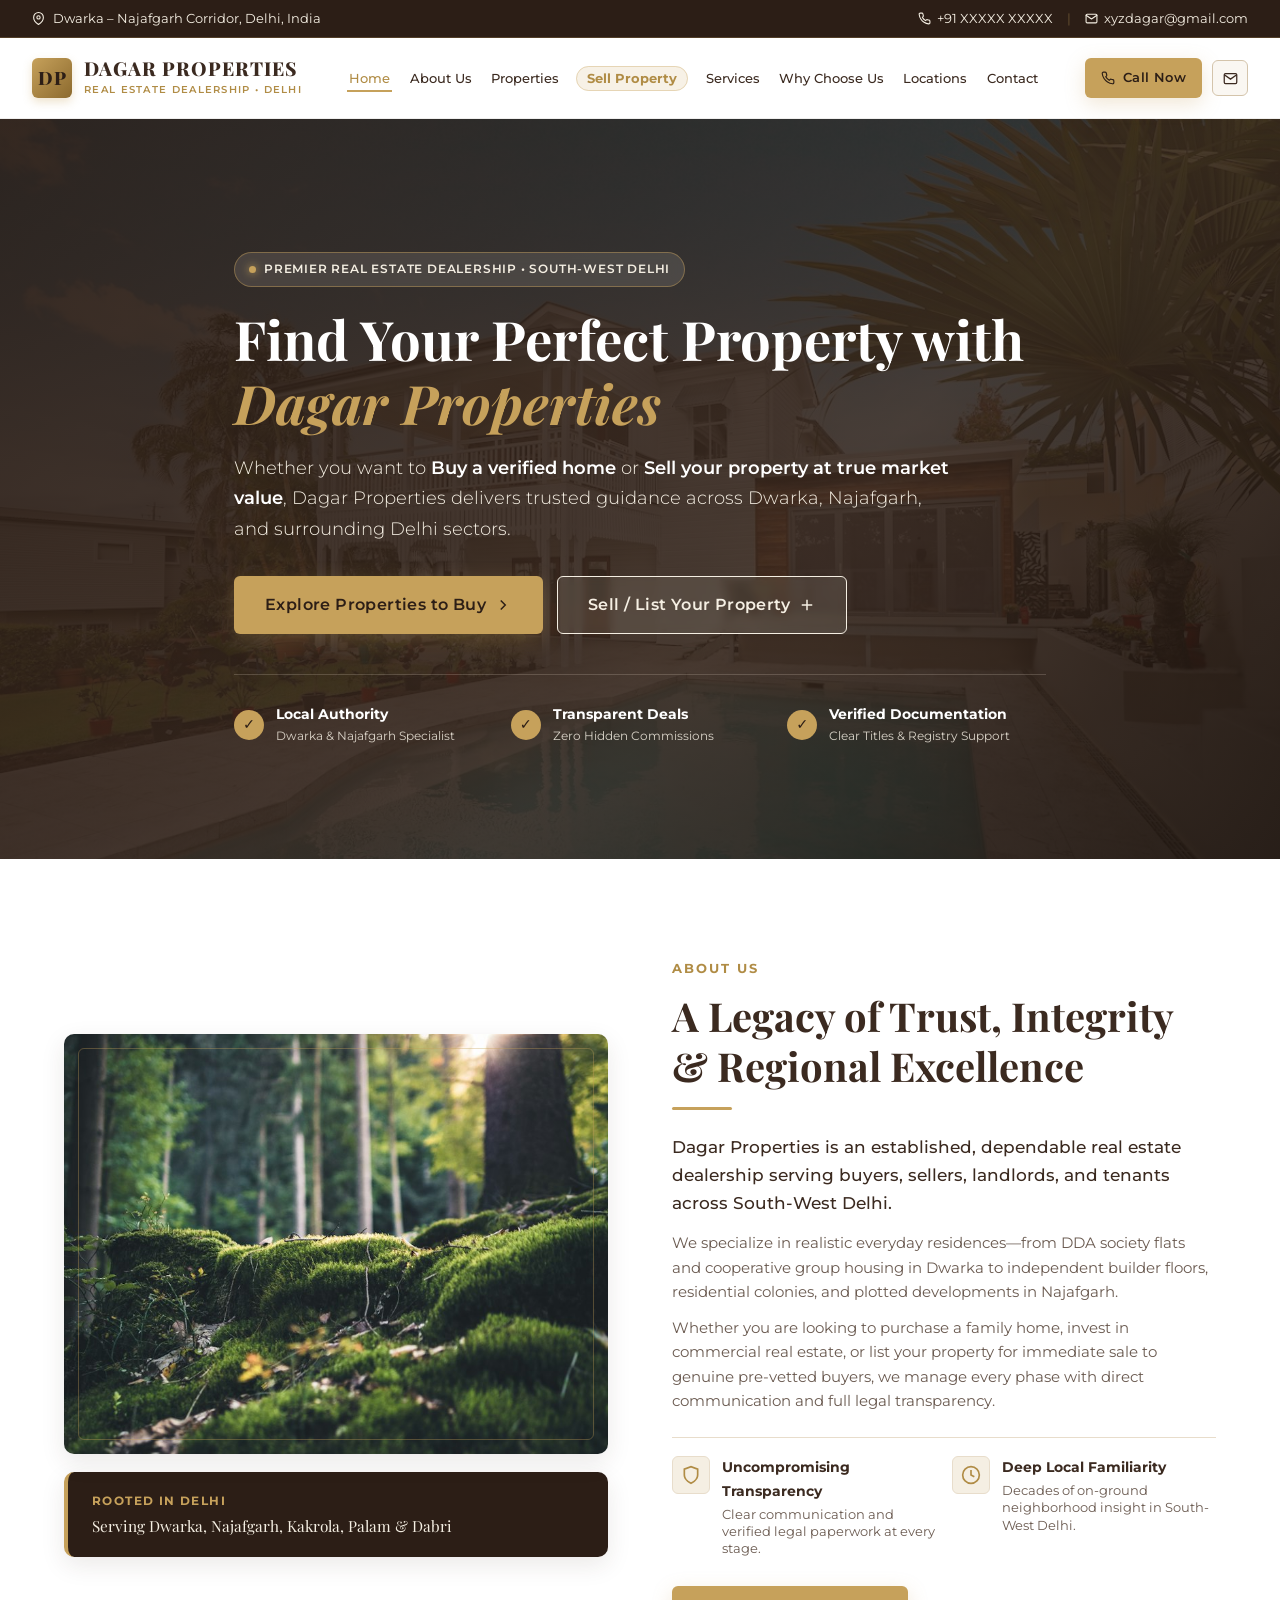
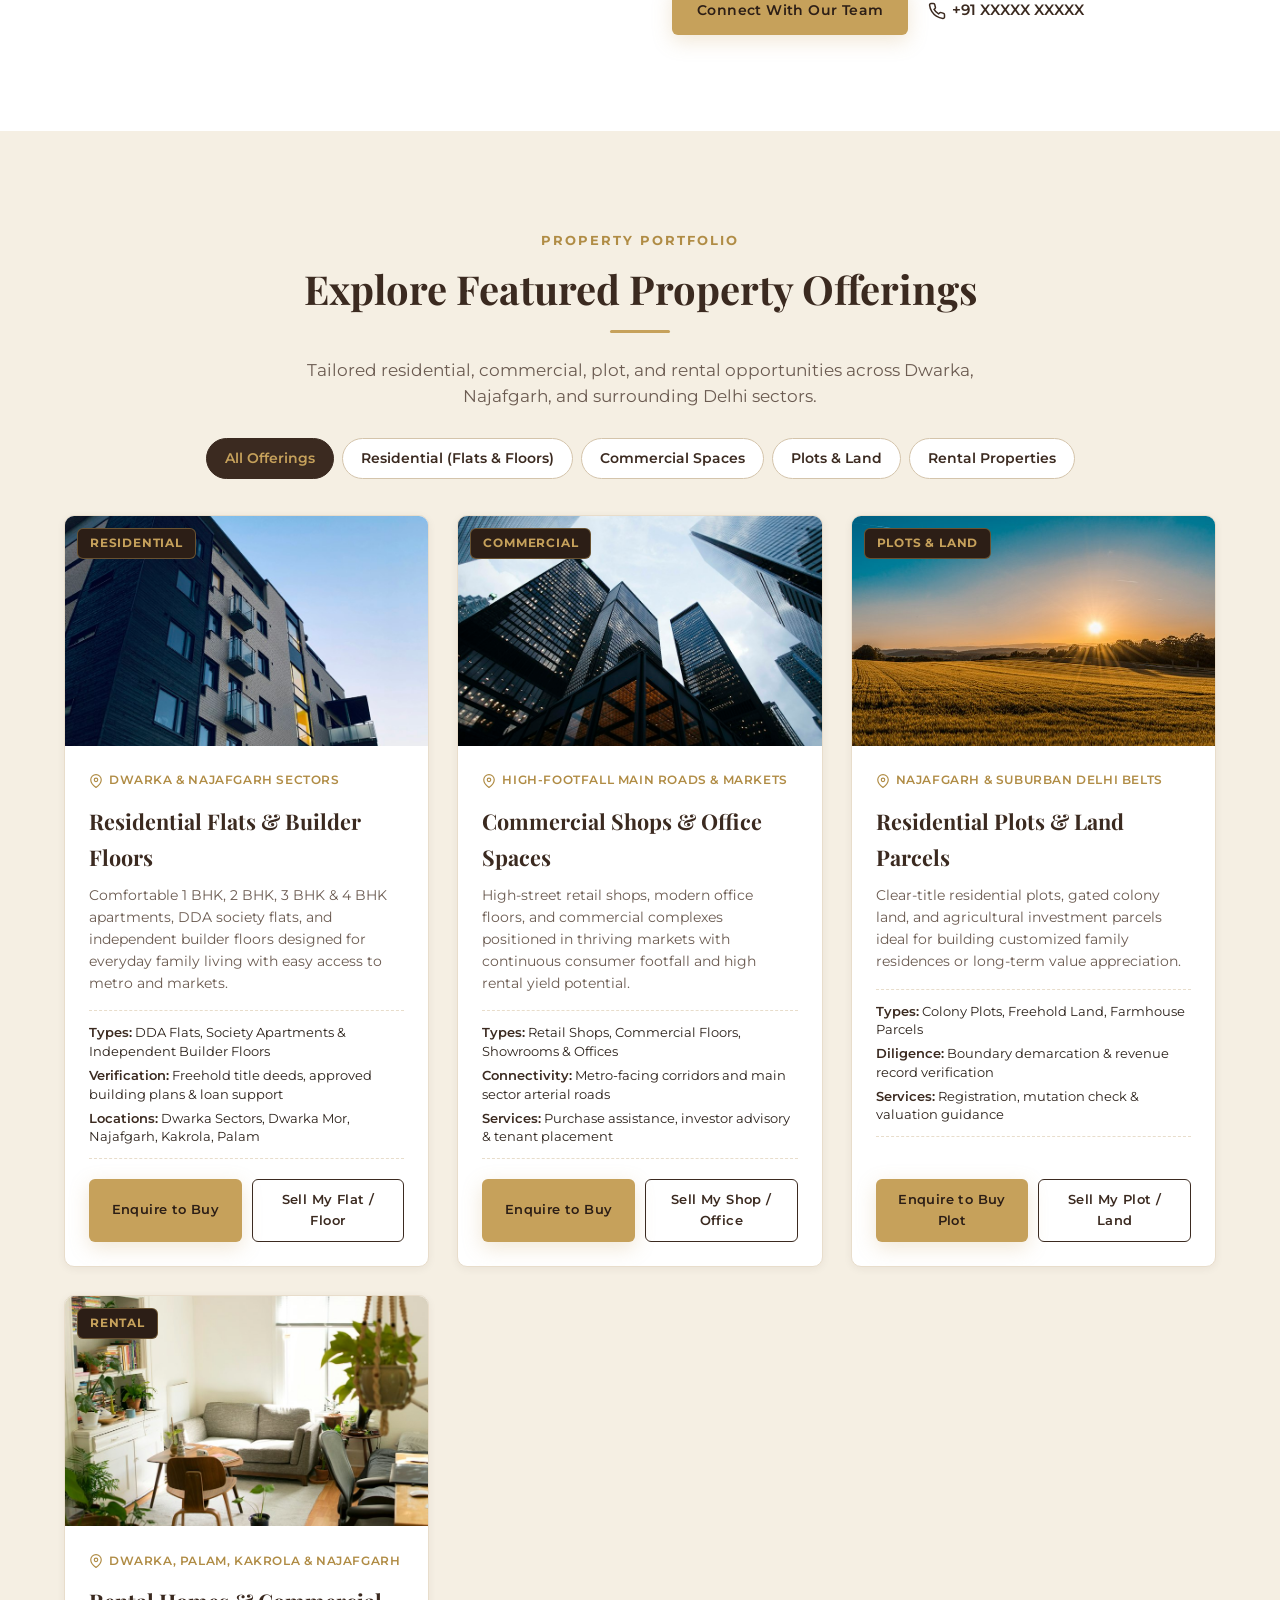
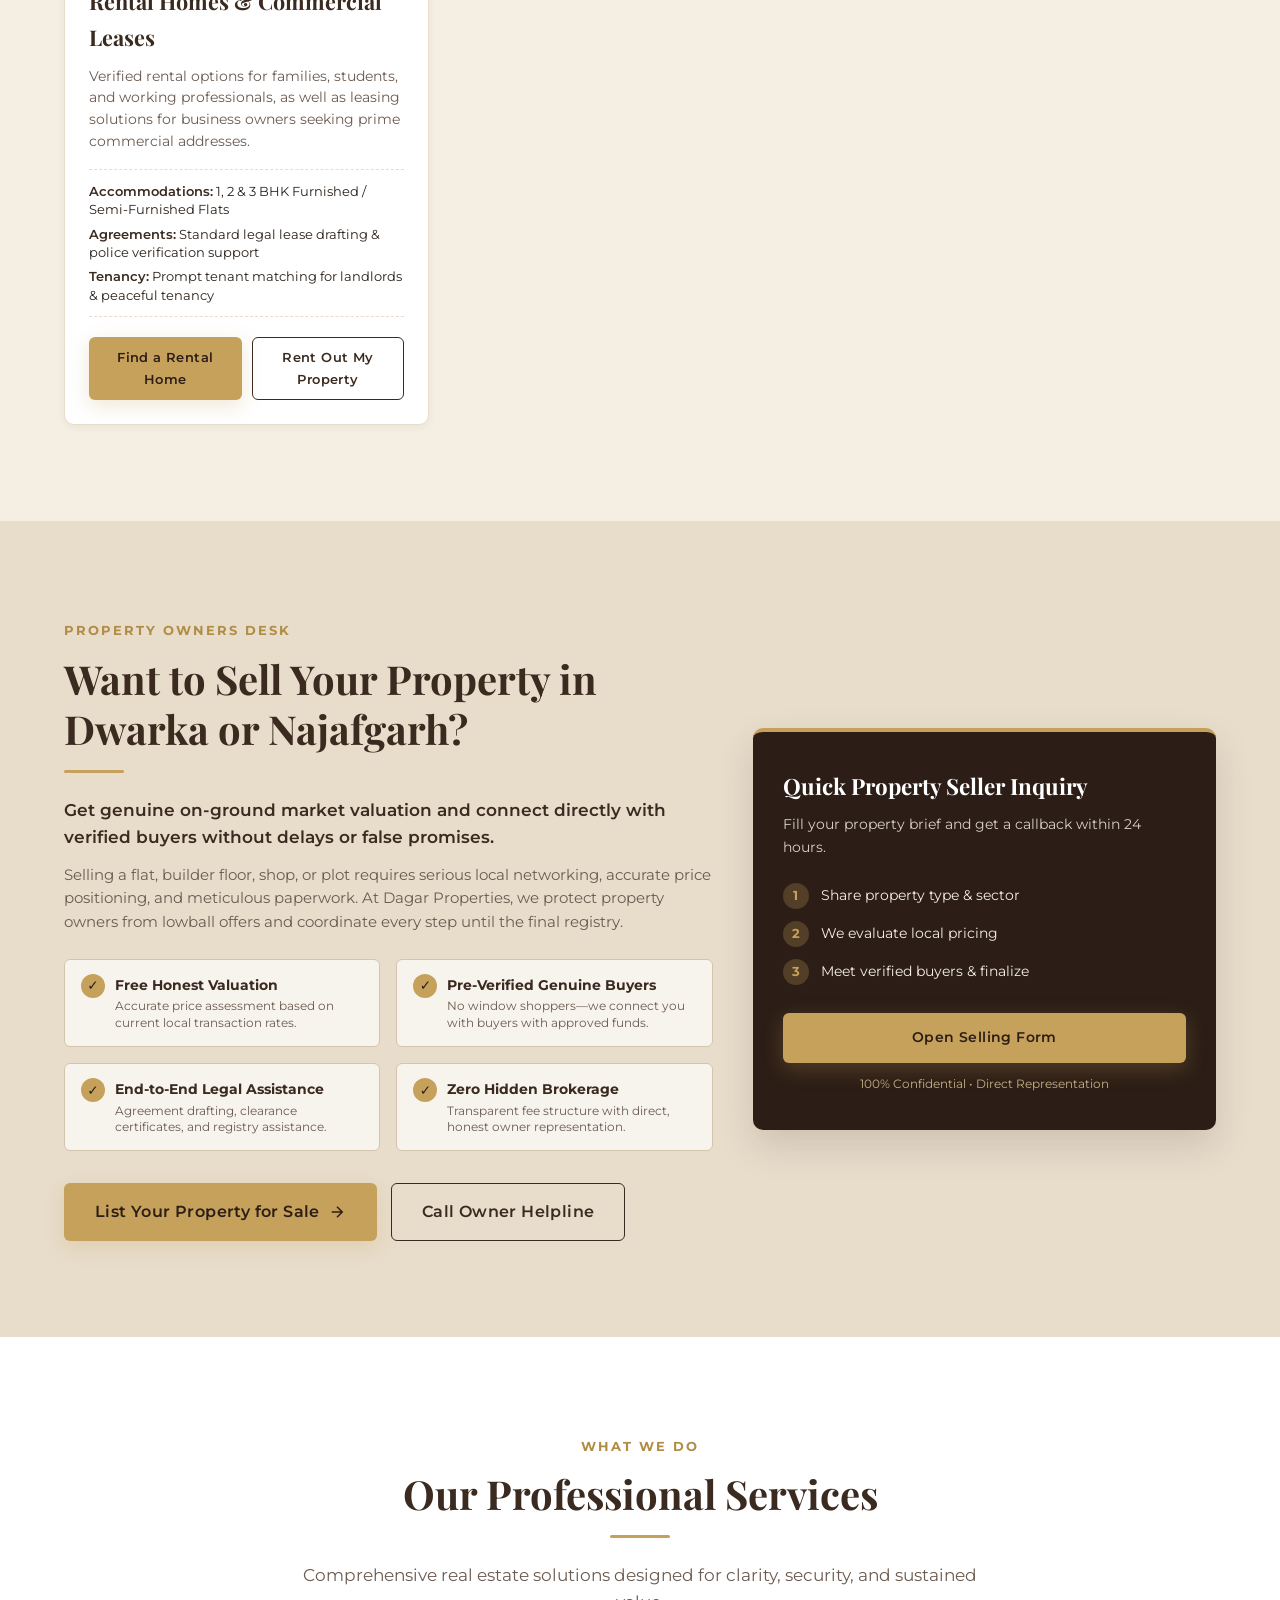
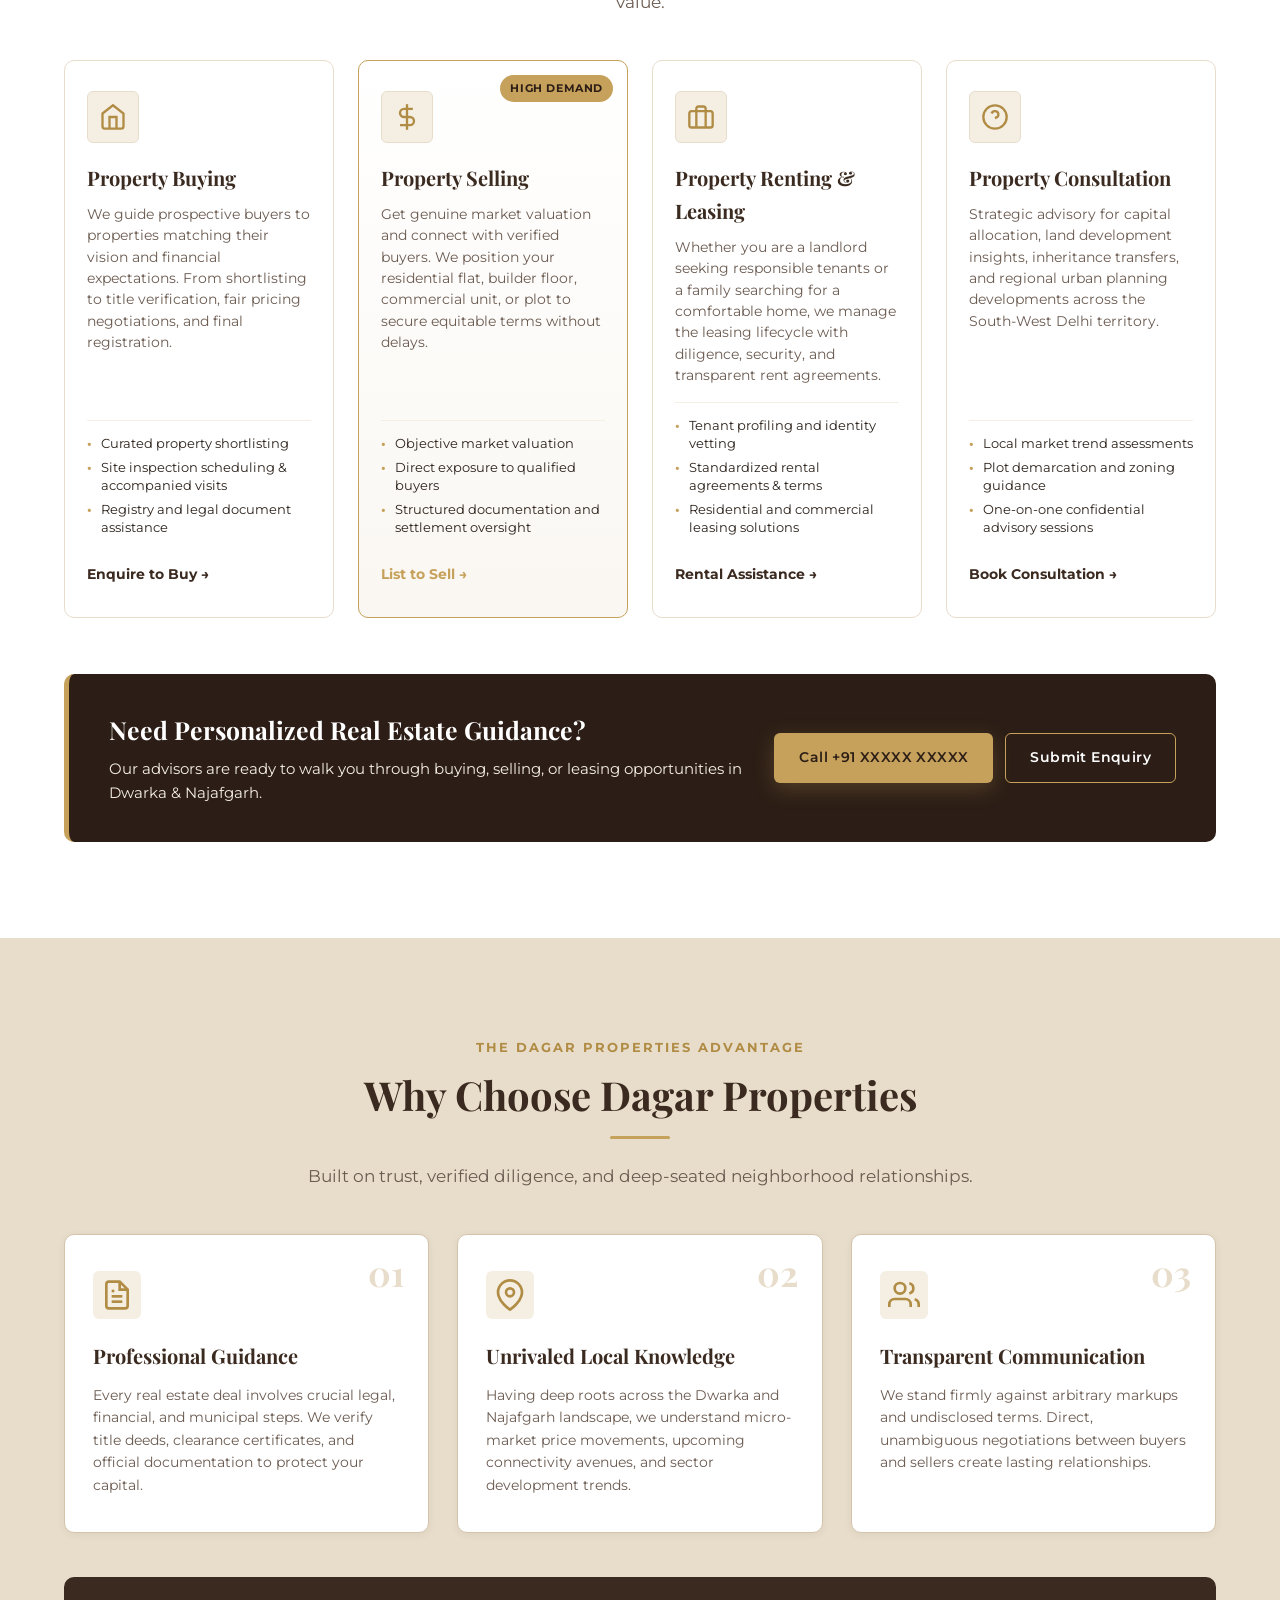
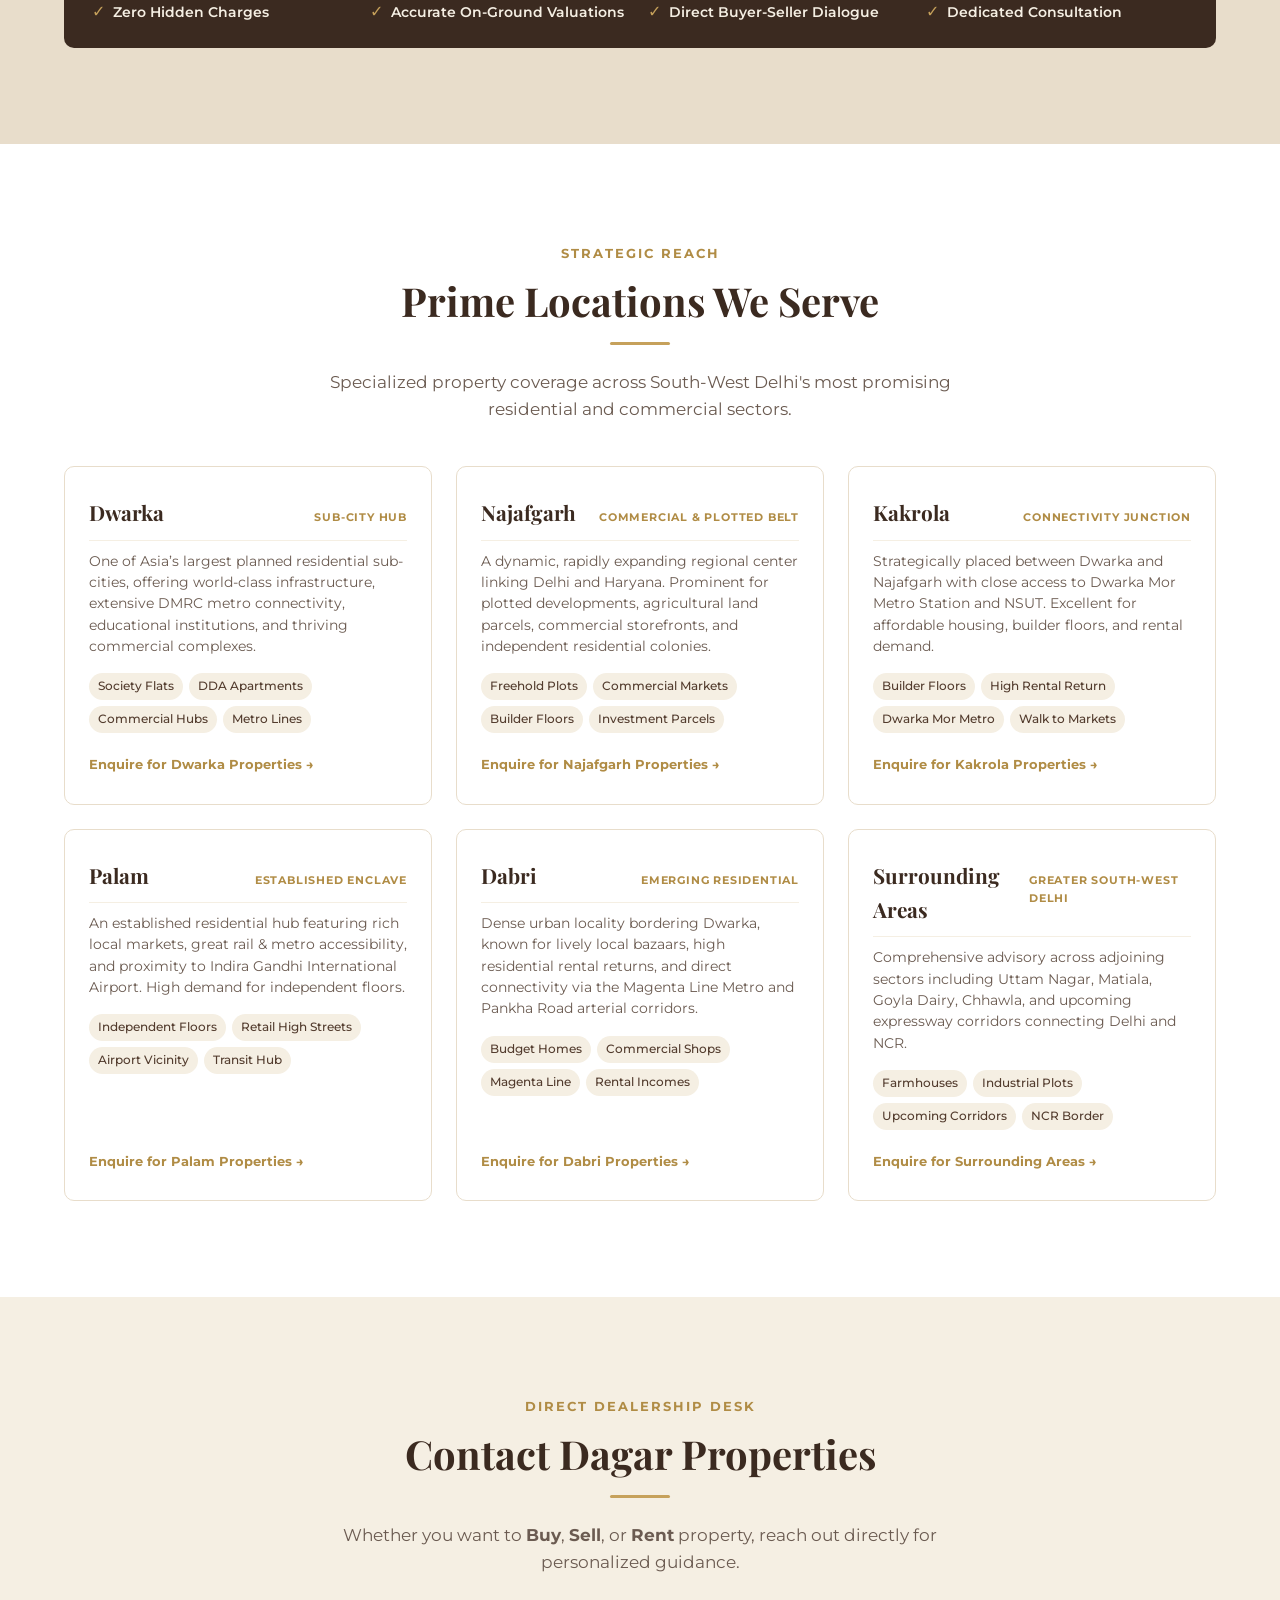
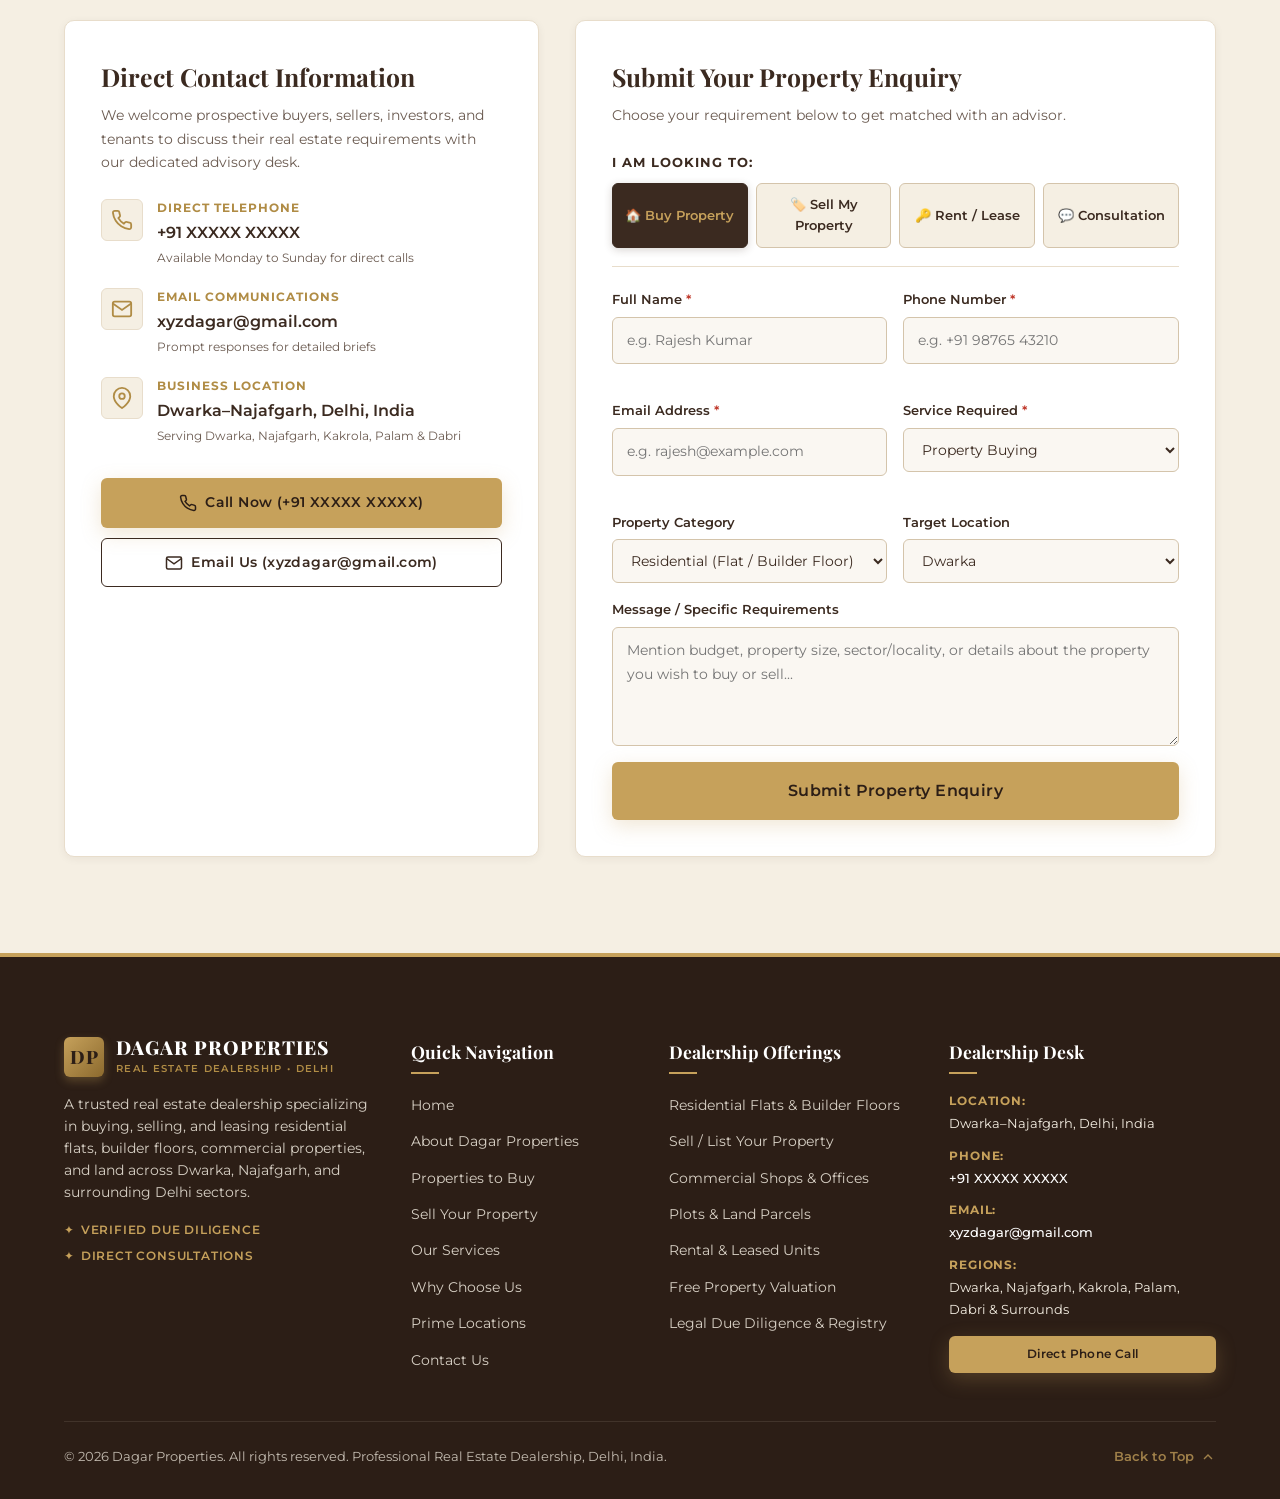
==== commit ef5a5732: "Refine and streamline header navigation layout, preventing any button clipping and improving luxury " ====
--- a/index.html
+++ b/index.html
@@ -31,9 +31,9 @@
 
   <!-- Top Announcement Bar -->
   <div class="top-bar">
-    <div class="container top-bar-inner">
+    <div class="top-bar-inner">
       <div class="top-bar-location">
-        <svg class="icon" viewBox="0 0 24 24" width="14" height="14" fill="none" stroke="currentColor" stroke-width="2" stroke-linecap="round" stroke-linejoin="round">
+        <svg class="icon" viewBox="0 0 24 24" width="13" height="13" fill="none" stroke="currentColor" stroke-width="2" stroke-linecap="round" stroke-linejoin="round">
           <path d="M21 10c0 7-9 13-9 13s-9-6-9-13a9 9 0 0 1 18 0z"></path>
           <circle cx="12" cy="10" r="3"></circle>
         </svg>
@@ -41,14 +41,14 @@
       </div>
       <div class="top-bar-contact">
         <a href="tel:+91XXXXXXXXXX" class="top-link" aria-label="Call Dagar Properties">
-          <svg class="icon" viewBox="0 0 24 24" width="14" height="14" fill="none" stroke="currentColor" stroke-width="2" stroke-linecap="round" stroke-linejoin="round">
+          <svg class="icon" viewBox="0 0 24 24" width="13" height="13" fill="none" stroke="currentColor" stroke-width="2" stroke-linecap="round" stroke-linejoin="round">
             <path d="M22 16.92v3a2 2 0 0 1-2.18 2 19.79 19.79 0 0 1-8.63-3.07 19.5 19.5 0 0 1-6-6 19.79 19.79 0 0 1-3.07-8.67A2 2 0 0 1 4.11 2h3a2 2 0 0 1 2 1.72 12.84 12.84 0 0 0 .7 2.81 2 2 0 0 1-.45 2.11L8.09 9.91a16 16 0 0 0 6 6l1.27-1.27a2 2 0 0 1 2.11-.45 12.84 12.84 0 0 0 2.81.7A2 2 0 0 1 22 16.92z"></path>
           </svg>
           <span>+91 XXXXX XXXXX</span>
         </a>
         <span class="divider">|</span>
         <a href="mailto:xyzdagar@gmail.com" class="top-link" aria-label="Email Dagar Properties">
-          <svg class="icon" viewBox="0 0 24 24" width="14" height="14" fill="none" stroke="currentColor" stroke-width="2" stroke-linecap="round" stroke-linejoin="round">
+          <svg class="icon" viewBox="0 0 24 24" width="13" height="13" fill="none" stroke="currentColor" stroke-width="2" stroke-linecap="round" stroke-linejoin="round">
             <path d="M4 4h16c1.1 0 2 .9 2 2v12c0 1.1-.9 2-2 2H4c-1.1 0-2-.9-2-2V6c0-1.1.9-2 2-2z"></path>
             <polyline points="22,6 12,13 2,6"></polyline>
           </svg>
@@ -60,7 +60,7 @@
 
   <!-- Primary Navigation Header -->
   <header class="header" id="header">
-    <div class="container header-container">
+    <div class="header-container">
       <a href="#home" class="brand-logo" aria-label="Dagar Properties Home">
         <div class="logo-emblem">DP</div>
         <div class="logo-text">
@@ -75,8 +75,8 @@
           <li><a href="#home" class="nav-link active">Home</a></li>
           <li><a href="#about" class="nav-link">About Us</a></li>
           <li><a href="#properties" class="nav-link">Properties</a></li>
-          <li><a href="#sell-section" class="nav-link nav-highlight">Sell Property</a></li>
-          <li><a href="#services" class="nav-link">Our Services</a></li>
+          <li><a href="#sell-section" class="nav-link nav-sell-badge">Sell Property</a></li>
+          <li><a href="#services" class="nav-link">Services</a></li>
           <li><a href="#why-us" class="nav-link">Why Choose Us</a></li>
           <li><a href="#locations" class="nav-link">Locations</a></li>
           <li><a href="#contact" class="nav-link">Contact</a></li>
@@ -85,18 +85,17 @@
 
       <!-- Header Action Buttons -->
       <div class="header-actions">
-        <a href="tel:+91XXXXXXXXXX" class="btn btn-gold btn-sm">
+        <a href="tel:+91XXXXXXXXXX" class="btn btn-gold btn-sm btn-call">
           <svg class="icon" viewBox="0 0 24 24" width="14" height="14" fill="none" stroke="currentColor" stroke-width="2">
             <path d="M22 16.92v3a2 2 0 0 1-2.18 2 19.79 19.79 0 0 1-8.63-3.07 19.5 19.5 0 0 1-6-6 19.79 19.79 0 0 1-3.07-8.67A2 2 0 0 1 4.11 2h3a2 2 0 0 1 2 1.72 12.84 12.84 0 0 0 .7 2.81 2 2 0 0 1-.45 2.11L8.09 9.91a16 16 0 0 0 6 6l1.27-1.27a2 2 0 0 1 2.11-.45 12.84 12.84 0 0 0 2.81.7A2 2 0 0 1 22 16.92z"></path>
           </svg>
           <span>Call Now</span>
         </a>
-        <a href="mailto:xyzdagar@gmail.com" class="btn btn-outline btn-sm desktop-only">
-          <svg class="icon" viewBox="0 0 24 24" width="14" height="14" fill="none" stroke="currentColor" stroke-width="2">
+        <a href="mailto:xyzdagar@gmail.com" class="btn-icon-mail desktop-only" aria-label="Email Us" title="Email: xyzdagar@gmail.com">
+          <svg class="icon" viewBox="0 0 24 24" width="15" height="15" fill="none" stroke="currentColor" stroke-width="2">
             <path d="M4 4h16c1.1 0 2 .9 2 2v12c0 1.1-.9 2-2 2H4c-1.1 0-2-.9-2-2V6c0-1.1.9-2 2-2z"></path>
             <polyline points="22,6 12,13 2,6"></polyline>
           </svg>
-          <span>Email Us</span>
         </a>
         <button class="menu-toggle" id="menuToggle" aria-label="Toggle navigation menu" aria-expanded="false">
           <span class="bar"></span>
--- a/style.css
+++ b/style.css
@@ -272,6 +272,10 @@
   display: flex;
   align-items: center;
   justify-content: space-between;
+  width: 100%;
+  max-width: 1360px;
+  margin: 0 auto;
+  padding: 0 clamp(16px, 2.5vw, 36px);
   flex-wrap: wrap;
   gap: 8px;
 }
@@ -326,7 +330,11 @@
   align-items: center;
   justify-content: space-between;
   height: var(--header-height);
-  gap: 16px;
+  width: 100%;
+  max-width: 1360px;
+  margin: 0 auto;
+  padding: 0 clamp(16px, 2.5vw, 36px);
+  gap: clamp(12px, 2vw, 24px);
 }
 
 .brand-logo {
@@ -337,12 +345,12 @@
 }
 
 .logo-emblem {
-  width: 42px;
-  height: 42px;
+  width: 40px;
+  height: 40px;
   background: linear-gradient(135deg, var(--color-gold), #8C6A2E);
   color: var(--color-dark-brown-rich);
   font-family: var(--font-serif);
-  font-size: 1.2rem;
+  font-size: 1.15rem;
   font-weight: 800;
   display: flex;
   align-items: center;
@@ -360,18 +368,18 @@
 
 .brand-name {
   font-family: var(--font-serif);
-  font-size: clamp(1.1rem, 2.5vw, 1.25rem);
+  font-size: clamp(1.05rem, 1.8vw, 1.2rem);
   font-weight: 800;
   color: var(--color-dark-brown);
-  letter-spacing: 1.2px;
+  letter-spacing: 1px;
   line-height: 1.1;
   white-space: nowrap;
 }
 
 .brand-sub {
-  font-size: 0.68rem;
+  font-size: 0.65rem;
   text-transform: uppercase;
-  letter-spacing: 1.4px;
+  letter-spacing: 1.3px;
   color: var(--color-gold-hover);
   font-weight: 600;
   margin-top: 2px;
@@ -381,15 +389,15 @@
 .nav-desktop .nav-links {
   display: flex;
   align-items: center;
-  gap: 20px;
+  gap: clamp(8px, 1.2vw, 18px);
 }
 
 .nav-link {
-  font-size: 0.88rem;
+  font-size: clamp(0.8rem, 0.86vw, 0.86rem);
   font-weight: 500;
   color: var(--color-dark-brown);
   position: relative;
-  padding: 6px 0;
+  padding: 6px 2px;
   transition: color var(--transition-fast);
   white-space: nowrap;
 }
@@ -415,9 +423,24 @@
   width: 100%;
 }
 
-.nav-link.nav-highlight {
-  color: var(--color-gold-hover);
-  font-weight: 700;
+.nav-link.nav-sell-badge {
+  background-color: var(--color-gold-soft);
+  color: var(--color-gold-hover) !important;
+  font-weight: 700;
+  padding: 4px 10px;
+  border-radius: var(--radius-full);
+  border: 1px solid rgba(198, 161, 91, 0.35);
+  transition: all var(--transition-fast);
+}
+
+.nav-link.nav-sell-badge:hover {
+  background-color: var(--color-gold);
+  color: var(--color-dark-brown-rich) !important;
+  border-color: var(--color-gold);
+}
+
+.nav-link.nav-sell-badge::after {
+  display: none;
 }
 
 .header-actions {
@@ -425,6 +448,33 @@
   align-items: center;
   gap: 10px;
   flex-shrink: 0;
+}
+
+.btn-call {
+  padding: 8px 15px;
+  font-size: 0.82rem;
+  white-space: nowrap;
+}
+
+.btn-icon-mail {
+  width: 36px;
+  height: 36px;
+  border-radius: var(--radius-sm);
+  border: 1px solid var(--color-beige-dark);
+  background-color: var(--color-cream-light);
+  color: var(--color-dark-brown);
+  display: inline-flex;
+  align-items: center;
+  justify-content: center;
+  transition: all var(--transition-fast);
+  flex-shrink: 0;
+}
+
+.btn-icon-mail:hover {
+  border-color: var(--color-gold);
+  background-color: var(--color-gold);
+  color: var(--color-dark-brown-rich);
+  transform: translateY(-2px);
 }
 
 .menu-toggle {
@@ -1880,36 +1930,27 @@
 
 /* 16. Comprehensive Responsive Breakpoints (All Devices Friendly) */
 
-/* Laptop & Desktop adjustments: ensure navigation never overlaps */
-@media (max-width: 1140px) {
-  .nav-desktop .nav-links {
-    gap: 14px;
-  }
-  
-  .nav-link {
-    font-size: 0.82rem;
-  }
-  
+/* Laptop & Tablet Breakpoint: Clean switch to mobile drawer to prevent any crowding */
+@media (max-width: 1180px) {
+  .nav-desktop {
+    display: none;
+  }
+
+  .desktop-only {
+    display: none;
+  }
+
+  .menu-toggle {
+    display: flex;
+  }
+
   .footer-grid {
     grid-template-columns: repeat(2, 1fr);
     gap: 32px;
   }
 }
 
-/* Tablet Breakpoint (e.g. iPad, small laptops): Switch to hamburger so nothing collides */
 @media (max-width: 1024px) {
-  .nav-desktop {
-    display: none;
-  }
-
-  .desktop-only {
-    display: none;
-  }
-
-  .menu-toggle {
-    display: flex;
-  }
-
   .about-grid {
     grid-template-columns: 1fr;
     gap: 36px;
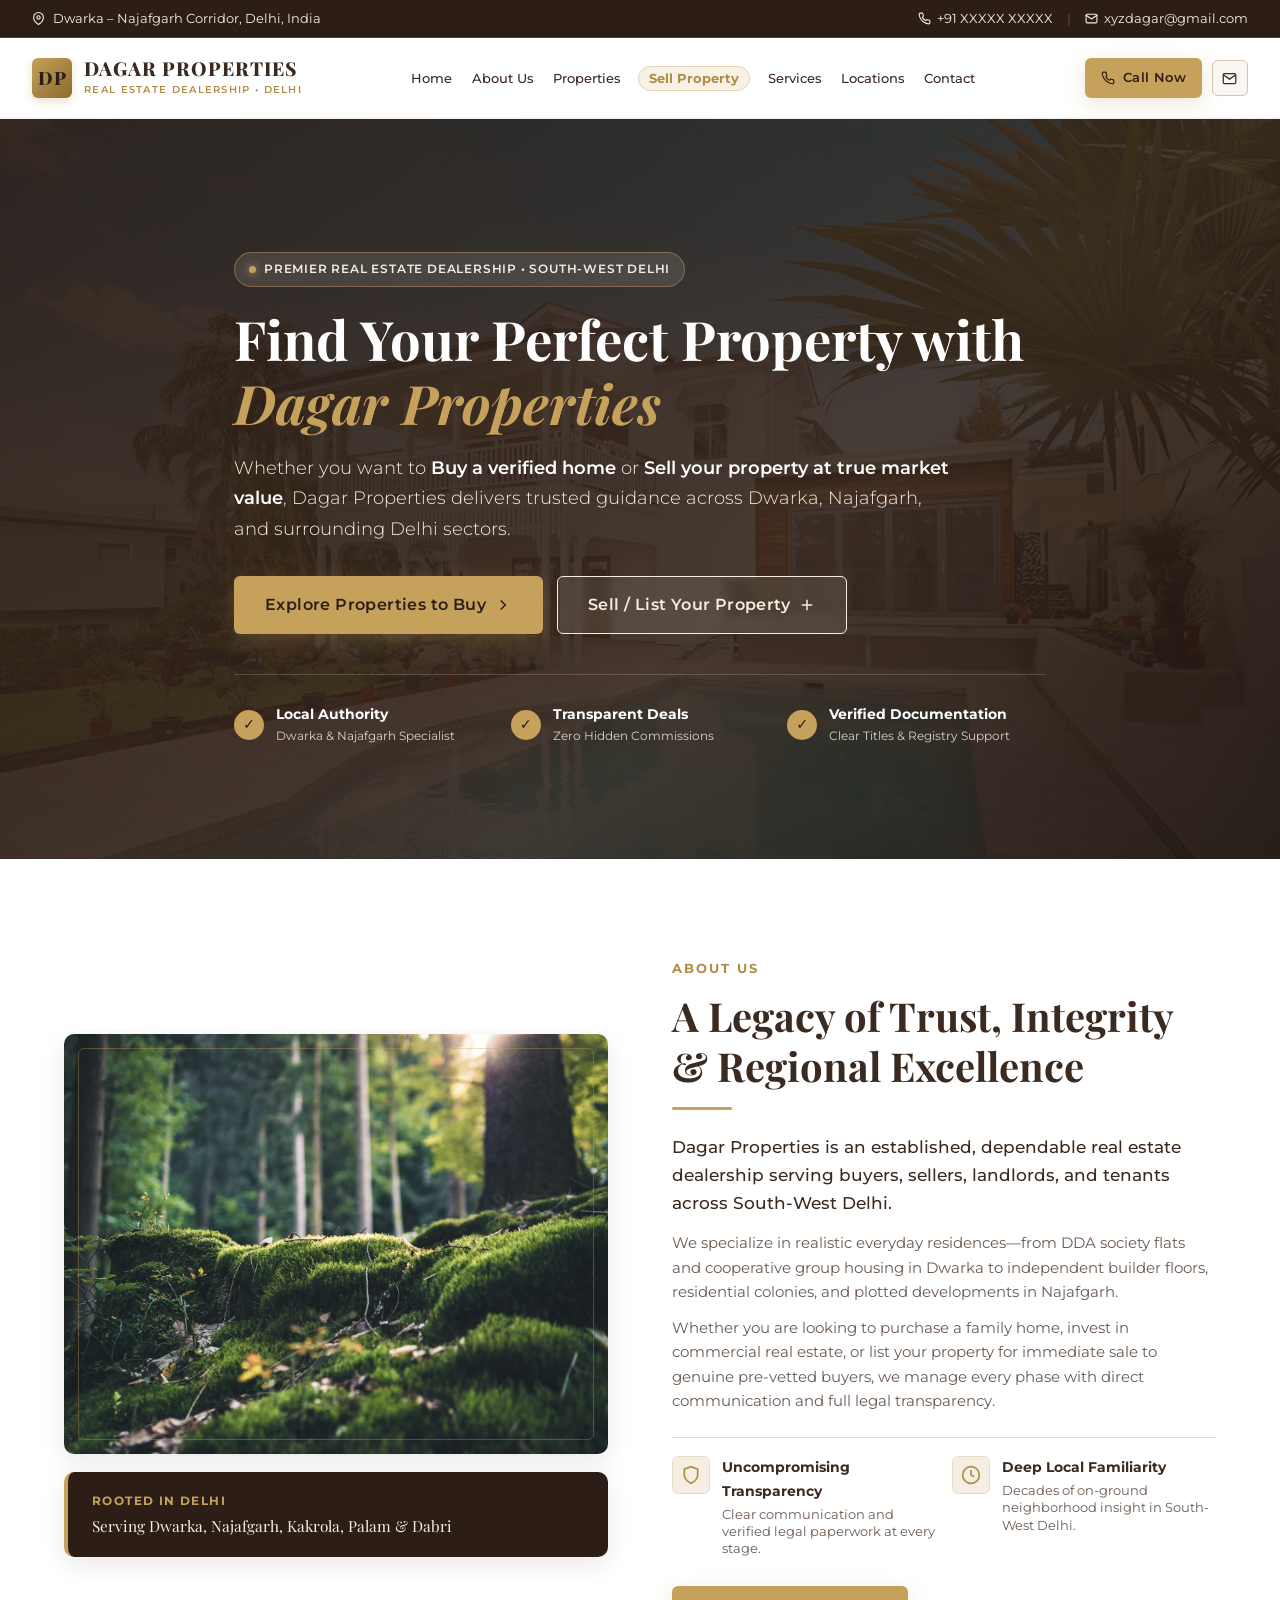
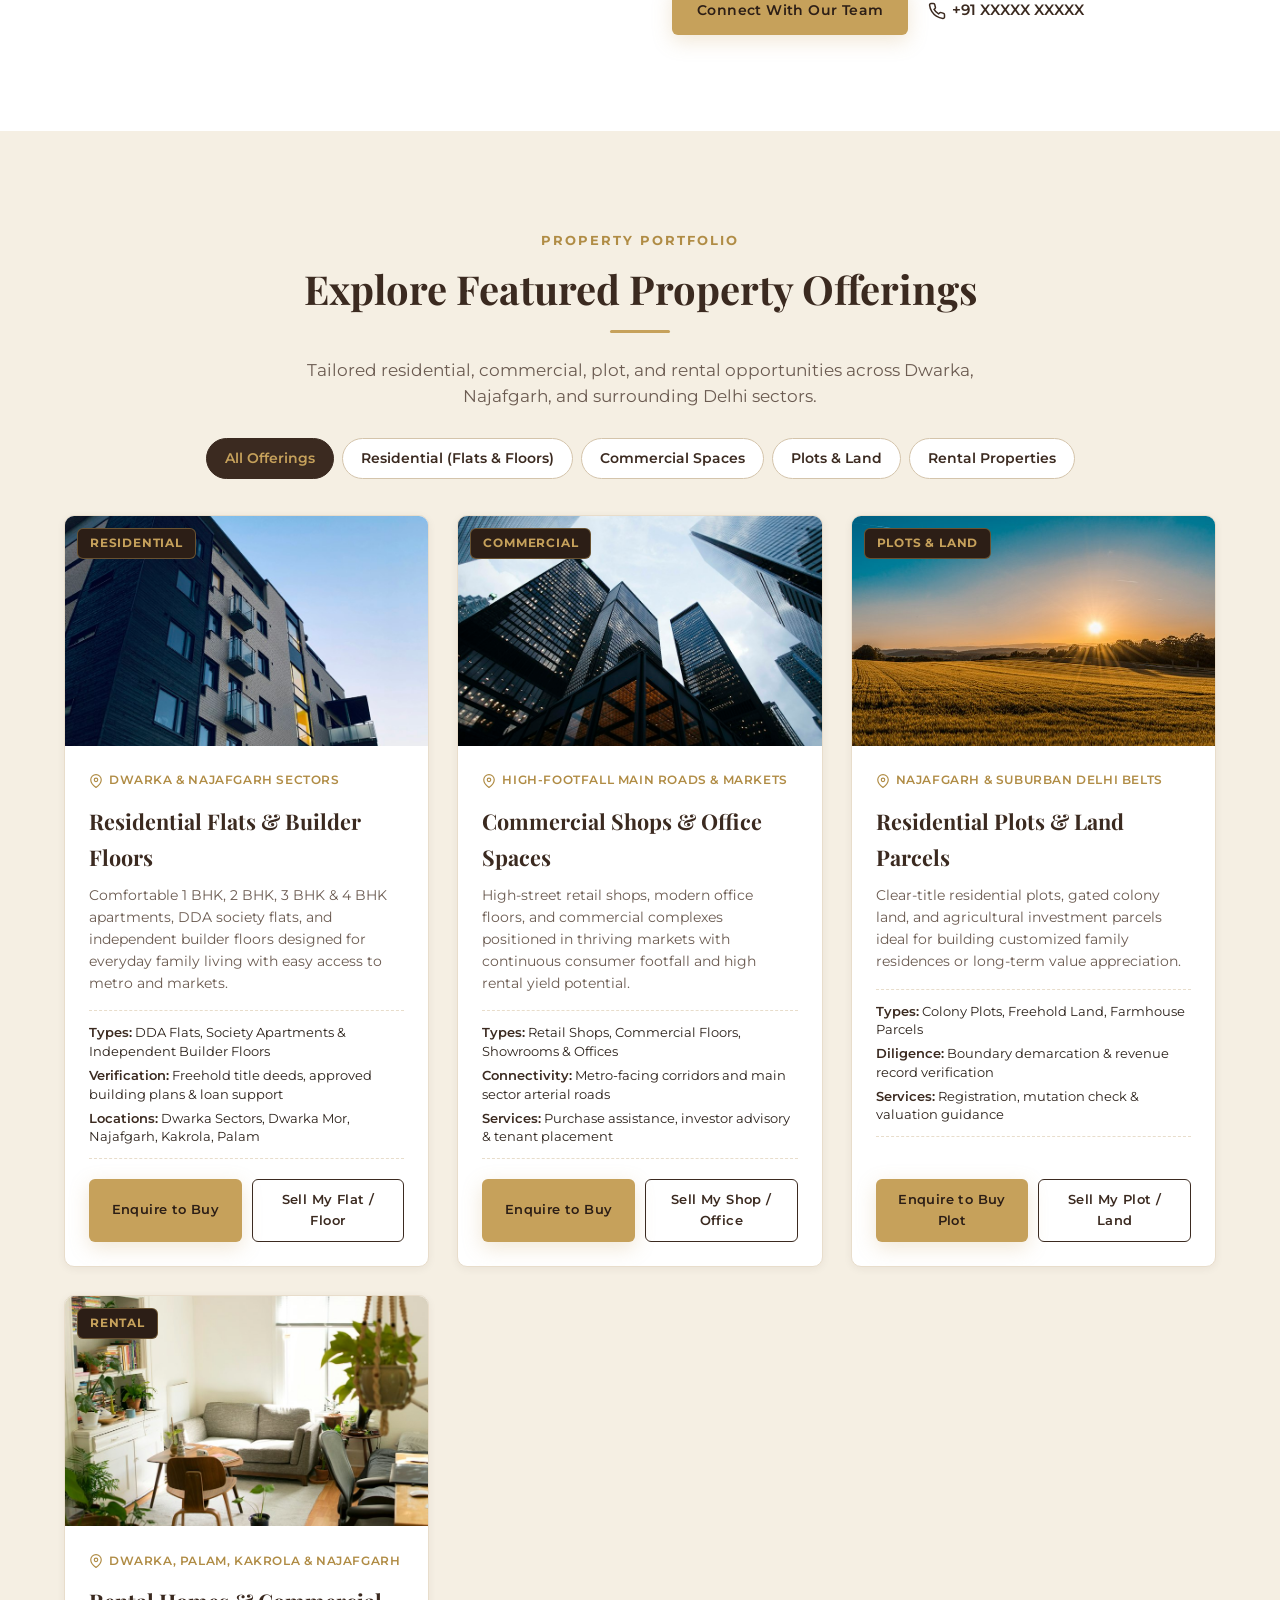
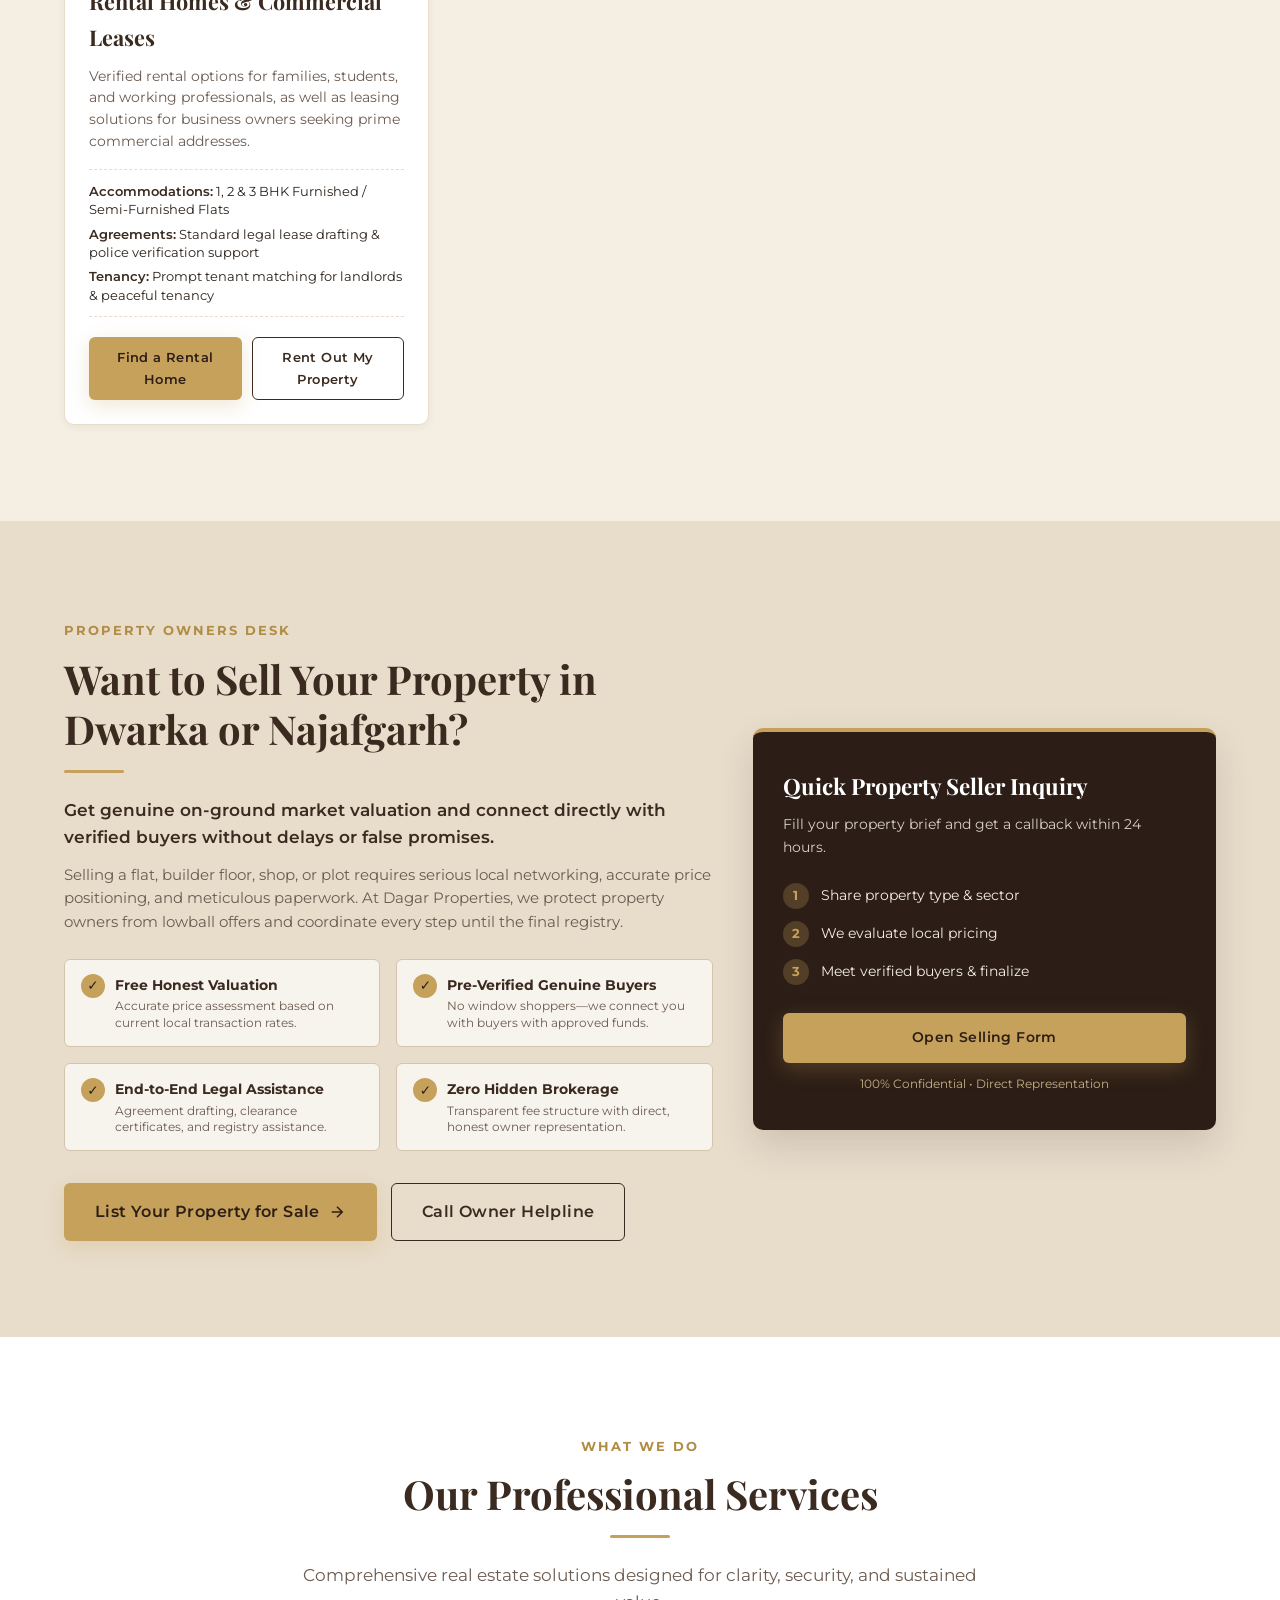
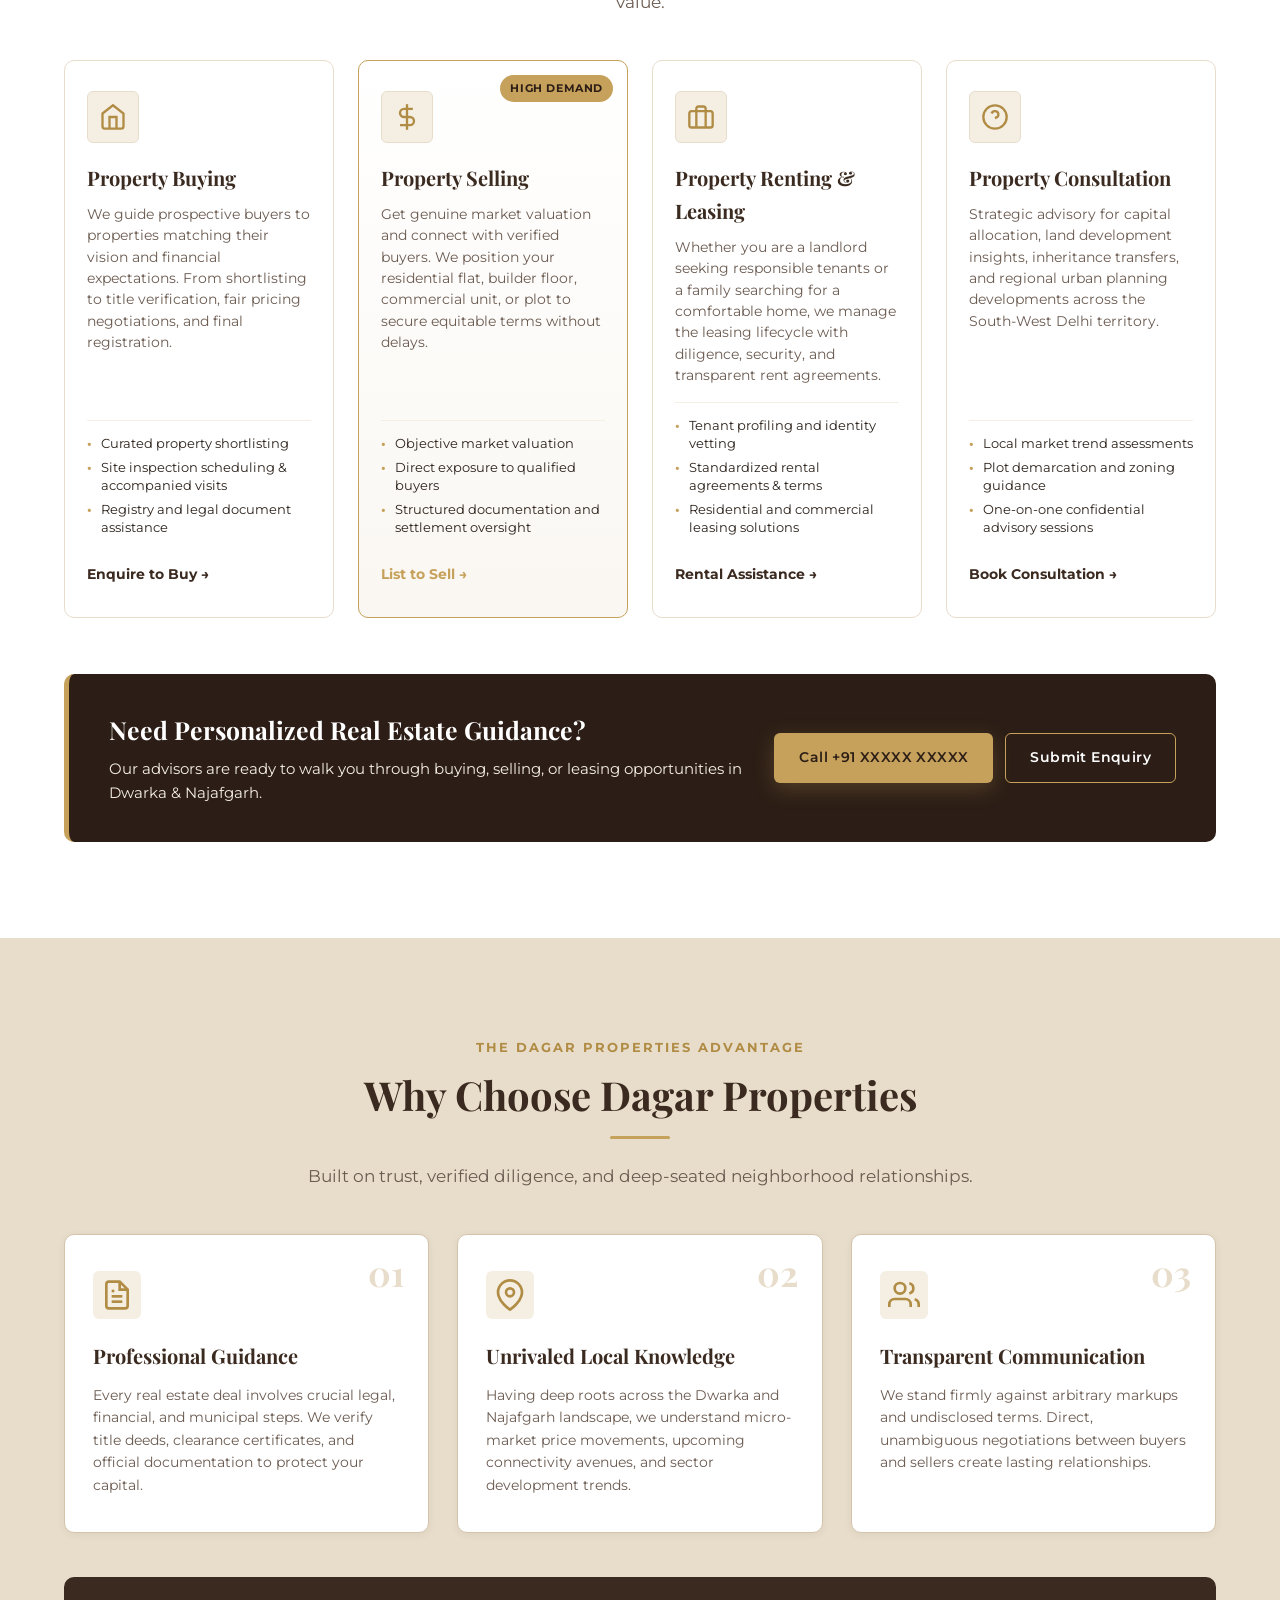
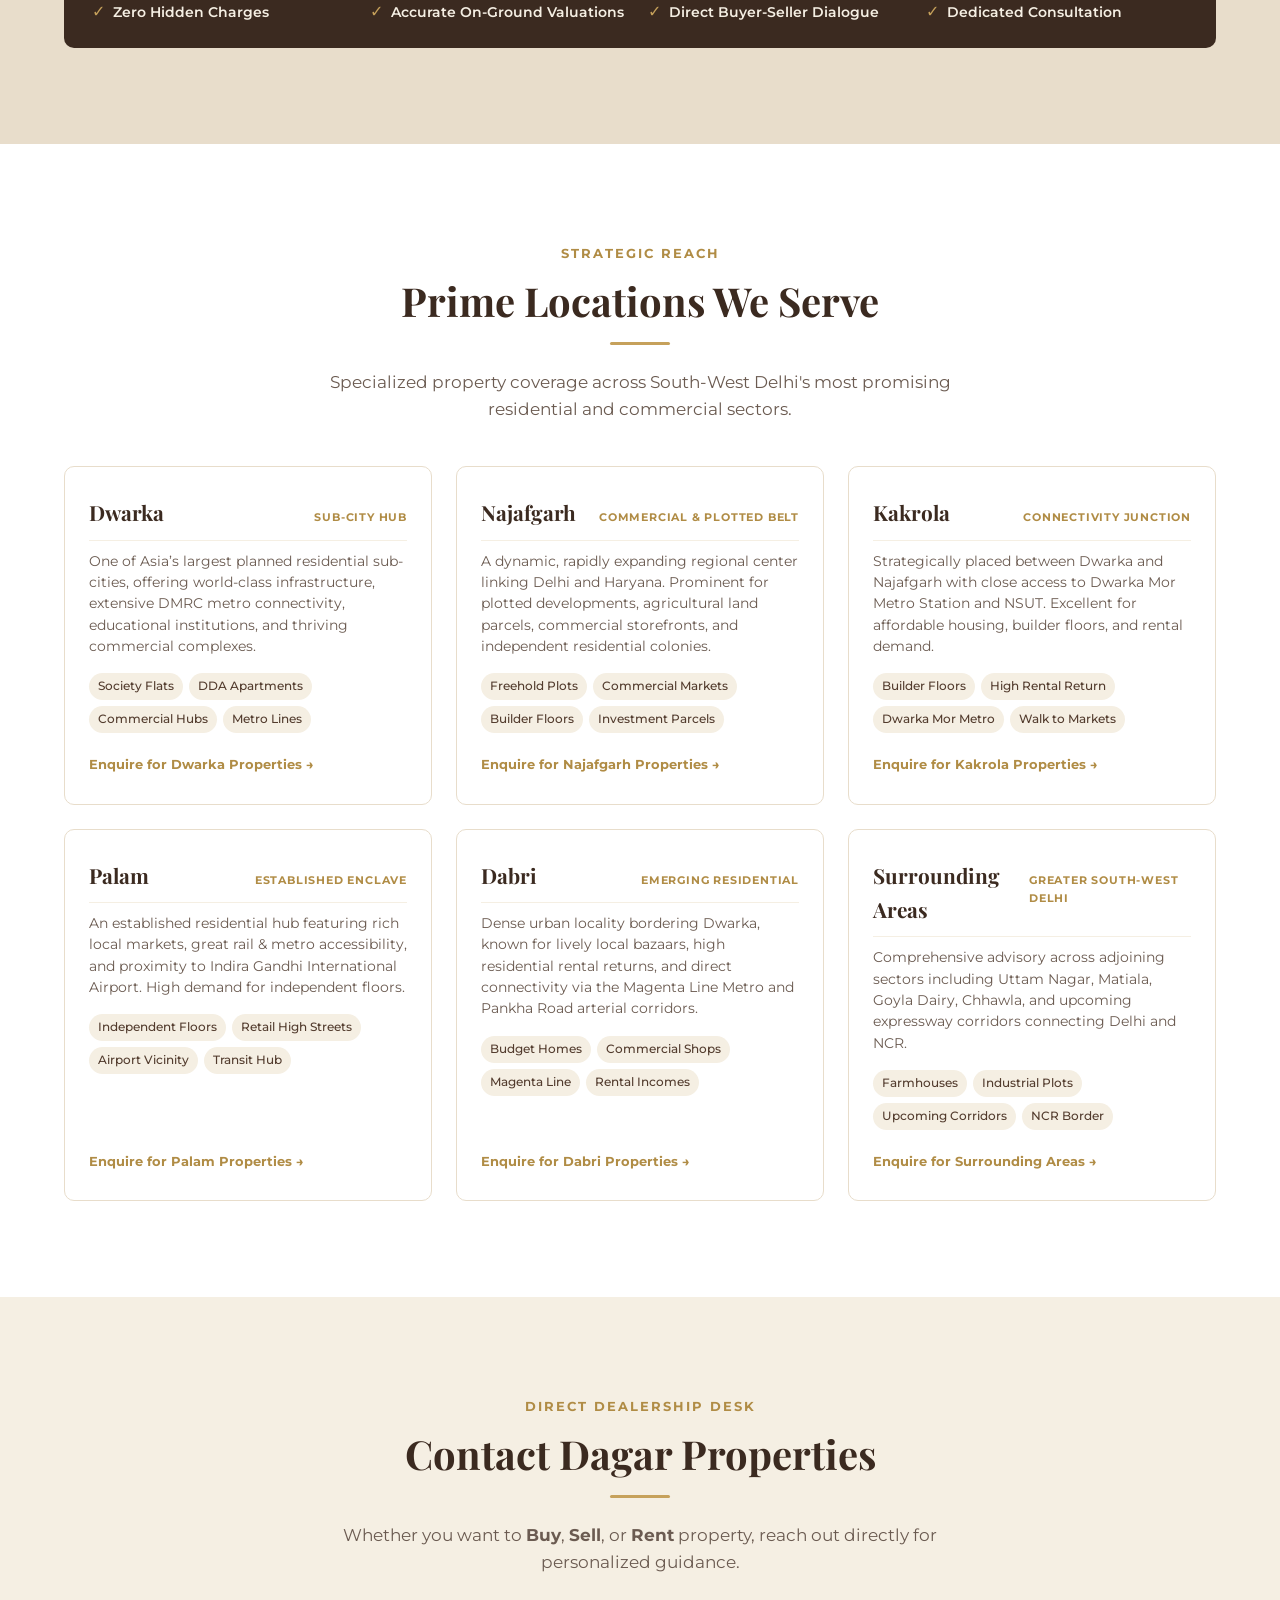
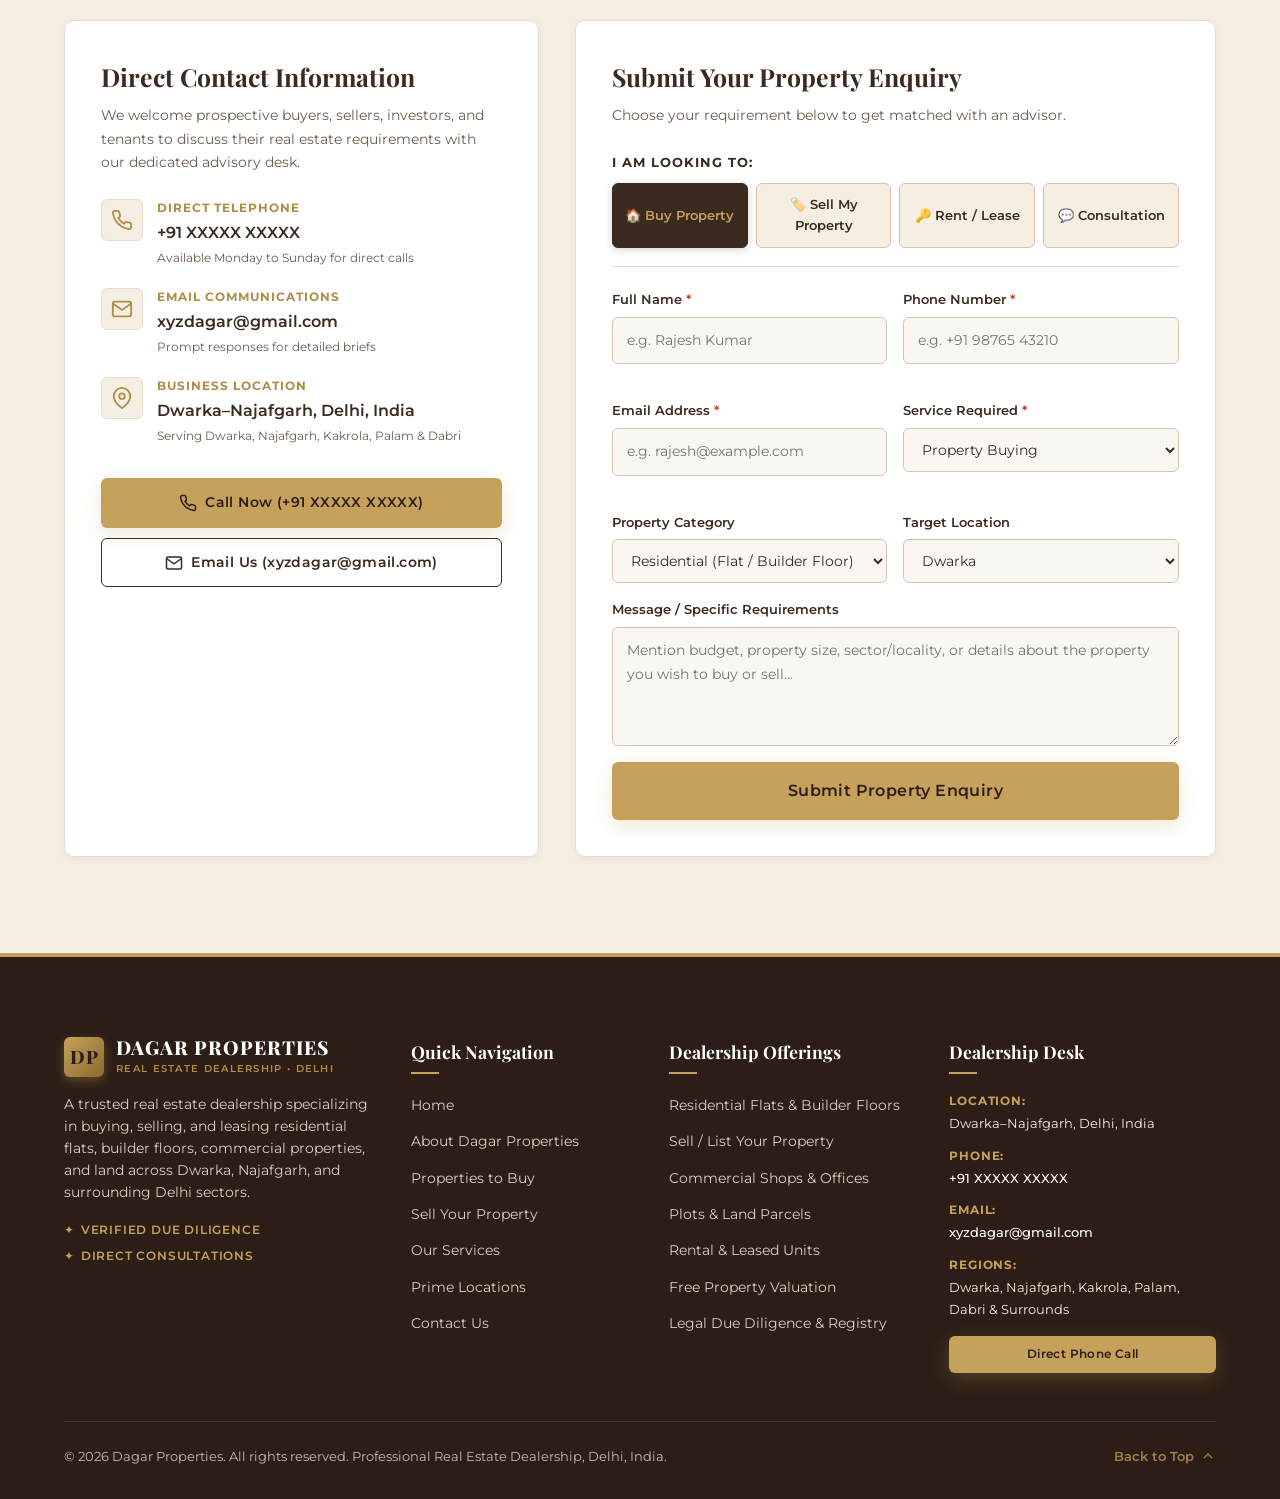
==== commit 7e151f37: "Add dedicated subpages and mobile app-style bottom navigation" ====
--- a/index.html
+++ b/index.html
@@ -72,14 +72,13 @@
       <!-- Desktop Navigation Menu -->
       <nav class="nav-desktop" aria-label="Main Navigation">
         <ul class="nav-links">
-          <li><a href="#home" class="nav-link active">Home</a></li>
-          <li><a href="#about" class="nav-link">About Us</a></li>
-          <li><a href="#properties" class="nav-link">Properties</a></li>
-          <li><a href="#sell-section" class="nav-link nav-sell-badge">Sell Property</a></li>
-          <li><a href="#services" class="nav-link">Services</a></li>
-          <li><a href="#why-us" class="nav-link">Why Choose Us</a></li>
-          <li><a href="#locations" class="nav-link">Locations</a></li>
-          <li><a href="#contact" class="nav-link">Contact</a></li>
+          <li><a href="index.html" class="nav-link active">Home</a></li>
+          <li><a href="about.html" class="nav-link">About Us</a></li>
+          <li><a href="properties.html" class="nav-link">Properties</a></li>
+          <li><a href="sell.html" class="nav-link nav-sell-badge">Sell Property</a></li>
+          <li><a href="services.html" class="nav-link">Services</a></li>
+          <li><a href="locations.html" class="nav-link">Locations</a></li>
+          <li><a href="contact.html" class="nav-link">Contact</a></li>
         </ul>
       </nav>
 
@@ -112,14 +111,13 @@
         <button class="drawer-close" id="drawerClose" aria-label="Close menu">&times;</button>
       </div>
       <ul class="mobile-nav-links">
-        <li><a href="#home" class="mobile-nav-link">Home</a></li>
-        <li><a href="#about" class="mobile-nav-link">About Us</a></li>
-        <li><a href="#properties" class="mobile-nav-link">Properties</a></li>
-        <li><a href="#sell-section" class="mobile-nav-link text-gold">Sell / List Property</a></li>
-        <li><a href="#services" class="mobile-nav-link">Our Services</a></li>
-        <li><a href="#why-us" class="mobile-nav-link">Why Choose Us</a></li>
-        <li><a href="#locations" class="mobile-nav-link">Locations</a></li>
-        <li><a href="#contact" class="mobile-nav-link">Contact Us</a></li>
+        <li><a href="index.html" class="mobile-nav-link text-gold">Home</a></li>
+        <li><a href="about.html" class="mobile-nav-link">About Us</a></li>
+        <li><a href="properties.html" class="mobile-nav-link">Properties to Buy</a></li>
+        <li><a href="sell.html" class="mobile-nav-link">Sell Your Property</a></li>
+        <li><a href="services.html" class="mobile-nav-link">Our Services</a></li>
+        <li><a href="locations.html" class="mobile-nav-link">Prime Locations</a></li>
+        <li><a href="contact.html" class="mobile-nav-link">Contact Us</a></li>
       </ul>
       <div class="mobile-drawer-actions">
         <a href="tel:+91XXXXXXXXXX" class="btn btn-gold btn-block">
@@ -160,11 +158,11 @@
         
         <!-- Dual Action Buttons: Buy vs Sell -->
         <div class="hero-buttons">
-          <a href="#properties" class="btn btn-gold btn-lg">
+          <a href="properties.html" class="btn btn-gold btn-lg">
             <span>Explore Properties to Buy</span>
             <svg viewBox="0 0 24 24" width="18" height="18" fill="none" stroke="currentColor" stroke-width="2"><polyline points="9 18 15 12 9 6"></polyline></svg>
           </a>
-          <a href="#sell-section" class="btn btn-cream-outline btn-lg" id="heroSellBtn">
+          <a href="sell.html" class="btn btn-cream-outline btn-lg" id="heroSellBtn">
             <span>Sell / List Your Property</span>
             <svg viewBox="0 0 24 24" width="18" height="18" fill="none" stroke="currentColor" stroke-width="2"><path d="M12 5v14M5 12h14"></path></svg>
           </a>
@@ -1051,14 +1049,13 @@
         <div class="footer-col">
           <h4 class="footer-heading">Quick Navigation</h4>
           <ul class="footer-links">
-            <li><a href="#home">Home</a></li>
-            <li><a href="#about">About Dagar Properties</a></li>
-            <li><a href="#properties">Properties to Buy</a></li>
-            <li><a href="#sell-section">Sell Your Property</a></li>
-            <li><a href="#services">Our Services</a></li>
-            <li><a href="#why-us">Why Choose Us</a></li>
-            <li><a href="#locations">Prime Locations</a></li>
-            <li><a href="#contact">Contact Us</a></li>
+            <li><a href="index.html">Home</a></li>
+            <li><a href="about.html">About Dagar Properties</a></li>
+            <li><a href="properties.html">Properties to Buy</a></li>
+            <li><a href="sell.html">Sell Your Property</a></li>
+            <li><a href="services.html">Our Services</a></li>
+            <li><a href="locations.html">Prime Locations</a></li>
+            <li><a href="contact.html">Contact Us</a></li>
           </ul>
         </div>
 
@@ -1066,13 +1063,13 @@
         <div class="footer-col">
           <h4 class="footer-heading">Dealership Offerings</h4>
           <ul class="footer-links">
-            <li><a href="#properties">Residential Flats & Builder Floors</a></li>
-            <li><a href="#sell-section">Sell / List Your Property</a></li>
-            <li><a href="#properties">Commercial Shops & Offices</a></li>
-            <li><a href="#properties">Plots & Land Parcels</a></li>
-            <li><a href="#properties">Rental & Leased Units</a></li>
-            <li><a href="#services">Free Property Valuation</a></li>
-            <li><a href="#services">Legal Due Diligence & Registry</a></li>
+            <li><a href="properties.html">Residential Flats & Builder Floors</a></li>
+            <li><a href="sell.html">Sell / List Your Property</a></li>
+            <li><a href="properties.html">Commercial Shops & Offices</a></li>
+            <li><a href="properties.html">Plots & Land Parcels</a></li>
+            <li><a href="properties.html">Rental & Leased Units</a></li>
+            <li><a href="services.html">Free Property Valuation</a></li>
+            <li><a href="services.html">Legal Due Diligence & Registry</a></li>
           </ul>
         </div>
 
@@ -1137,6 +1134,30 @@
     </div>
   </div>
 
+  <!-- Floating Mobile App-Style Bottom Navigation Bar -->
+  <nav class="mobile-bottom-bar" aria-label="Mobile Bottom Navigation">
+    <a href="index.html" class="bottom-nav-item active">
+      <svg viewBox="0 0 24 24" width="20" height="20" fill="none" stroke="currentColor" stroke-width="2"><path d="M3 9l9-7 9 7v11a2 2 0 0 1-2 2H5a2 2 0 0 1-2-2z"></path></svg>
+      <span>Home</span>
+    </a>
+    <a href="properties.html" class="bottom-nav-item">
+      <svg viewBox="0 0 24 24" width="20" height="20" fill="none" stroke="currentColor" stroke-width="2"><rect x="3" y="3" width="18" height="18" rx="2"></rect><path d="M9 3v18"></path></svg>
+      <span>Properties</span>
+    </a>
+    <a href="sell.html" class="bottom-nav-item sell-tab">
+      <svg viewBox="0 0 24 24" width="20" height="20" fill="none" stroke="currentColor" stroke-width="2"><path d="M12 5v14M5 12h14"></path></svg>
+      <span>Sell</span>
+    </a>
+    <a href="locations.html" class="bottom-nav-item">
+      <svg viewBox="0 0 24 24" width="20" height="20" fill="none" stroke="currentColor" stroke-width="2"><path d="M21 10c0 7-9 13-9 13s-9-6-9-13a9 9 0 0 1 18 0z"></path></svg>
+      <span>Locations</span>
+    </a>
+    <a href="contact.html" class="bottom-nav-item">
+      <svg viewBox="0 0 24 24" width="20" height="20" fill="none" stroke="currentColor" stroke-width="2"><path d="M22 16.92v3a2 2 0 0 1-2.18 2 19.79 19.79 0 0 1-8.63-3.07 19.5 19.5 0 0 1-6-6 19.79 19.79 0 0 1-3.07-8.67A2 2 0 0 1 4.11 2h3a2 2 0 0 1 2 1.72 12.84 12.84 0 0 0 .7 2.81 2 2 0 0 1-.45 2.11L8.09 9.91a16 16 0 0 0 6 6l1.27-1.27a2 2 0 0 1 2.11-.45 12.84 12.84 0 0 0 2.81.7A2 2 0 0 1 22 16.92z"></path></svg>
+      <span>Contact</span>
+    </a>
+  </nav>
+
   <!-- Vanilla JavaScript -->
   <script src="script.js"></script>
 </body>
--- a/style.css
+++ b/style.css
@@ -2066,3 +2066,95 @@
     padding: 22px 16px;
   }
 }
+
+/* 17. Multi-Page Architecture & Mobile Bottom Bar */
+.page-banner {
+  background: linear-gradient(135deg, var(--color-dark-brown-rich) 0%, var(--color-dark-brown) 100%);
+  color: var(--color-white);
+  padding: clamp(40px, 6vw, 64px) 0;
+  border-bottom: 3px solid var(--color-gold);
+}
+
+.page-title {
+  font-family: var(--font-serif);
+  font-size: clamp(1.85rem, 4.5vw, 2.6rem);
+  color: var(--color-white);
+  margin-bottom: 6px;
+}
+
+.page-lead {
+  font-size: clamp(0.92rem, 1.8vw, 1.05rem);
+  color: var(--color-cream);
+  max-width: 680px;
+  margin: 0 auto;
+  opacity: 0.9;
+  line-height: 1.55;
+}
+
+/* Floating Mobile App-Style Bottom Navigation Bar */
+.mobile-bottom-bar {
+  display: none;
+  position: fixed;
+  bottom: 0;
+  left: 0;
+  width: 100%;
+  height: 62px;
+  background-color: rgba(44, 30, 22, 0.97);
+  backdrop-filter: blur(12px);
+  -webkit-backdrop-filter: blur(12px);
+  border-top: 1px solid rgba(198, 161, 91, 0.35);
+  z-index: 2500;
+  padding: 0 10px;
+  box-shadow: 0 -4px 20px rgba(0, 0, 0, 0.3);
+  align-items: center;
+  justify-content: space-around;
+}
+
+@media (max-width: 900px) {
+  .mobile-bottom-bar {
+    display: flex;
+  }
+  body {
+    padding-bottom: 70px;
+  }
+}
+
+.bottom-nav-item {
+  display: flex;
+  flex-direction: column;
+  align-items: center;
+  justify-content: center;
+  gap: 3px;
+  color: var(--color-cream);
+  font-size: 0.68rem;
+  font-weight: 600;
+  letter-spacing: 0.2px;
+  padding: 6px 8px;
+  border-radius: var(--radius-sm);
+  transition: all var(--transition-fast);
+  text-decoration: none;
+}
+
+.bottom-nav-item svg {
+  opacity: 0.8;
+  transition: all var(--transition-fast);
+}
+
+.bottom-nav-item:hover,
+.bottom-nav-item.active {
+  color: var(--color-gold);
+}
+
+.bottom-nav-item:hover svg,
+.bottom-nav-item.active svg {
+  opacity: 1;
+  stroke: var(--color-gold);
+}
+
+.bottom-nav-item.sell-tab {
+  color: var(--color-gold);
+}
+
+.bottom-nav-item.sell-tab svg {
+  stroke: var(--color-gold);
+}
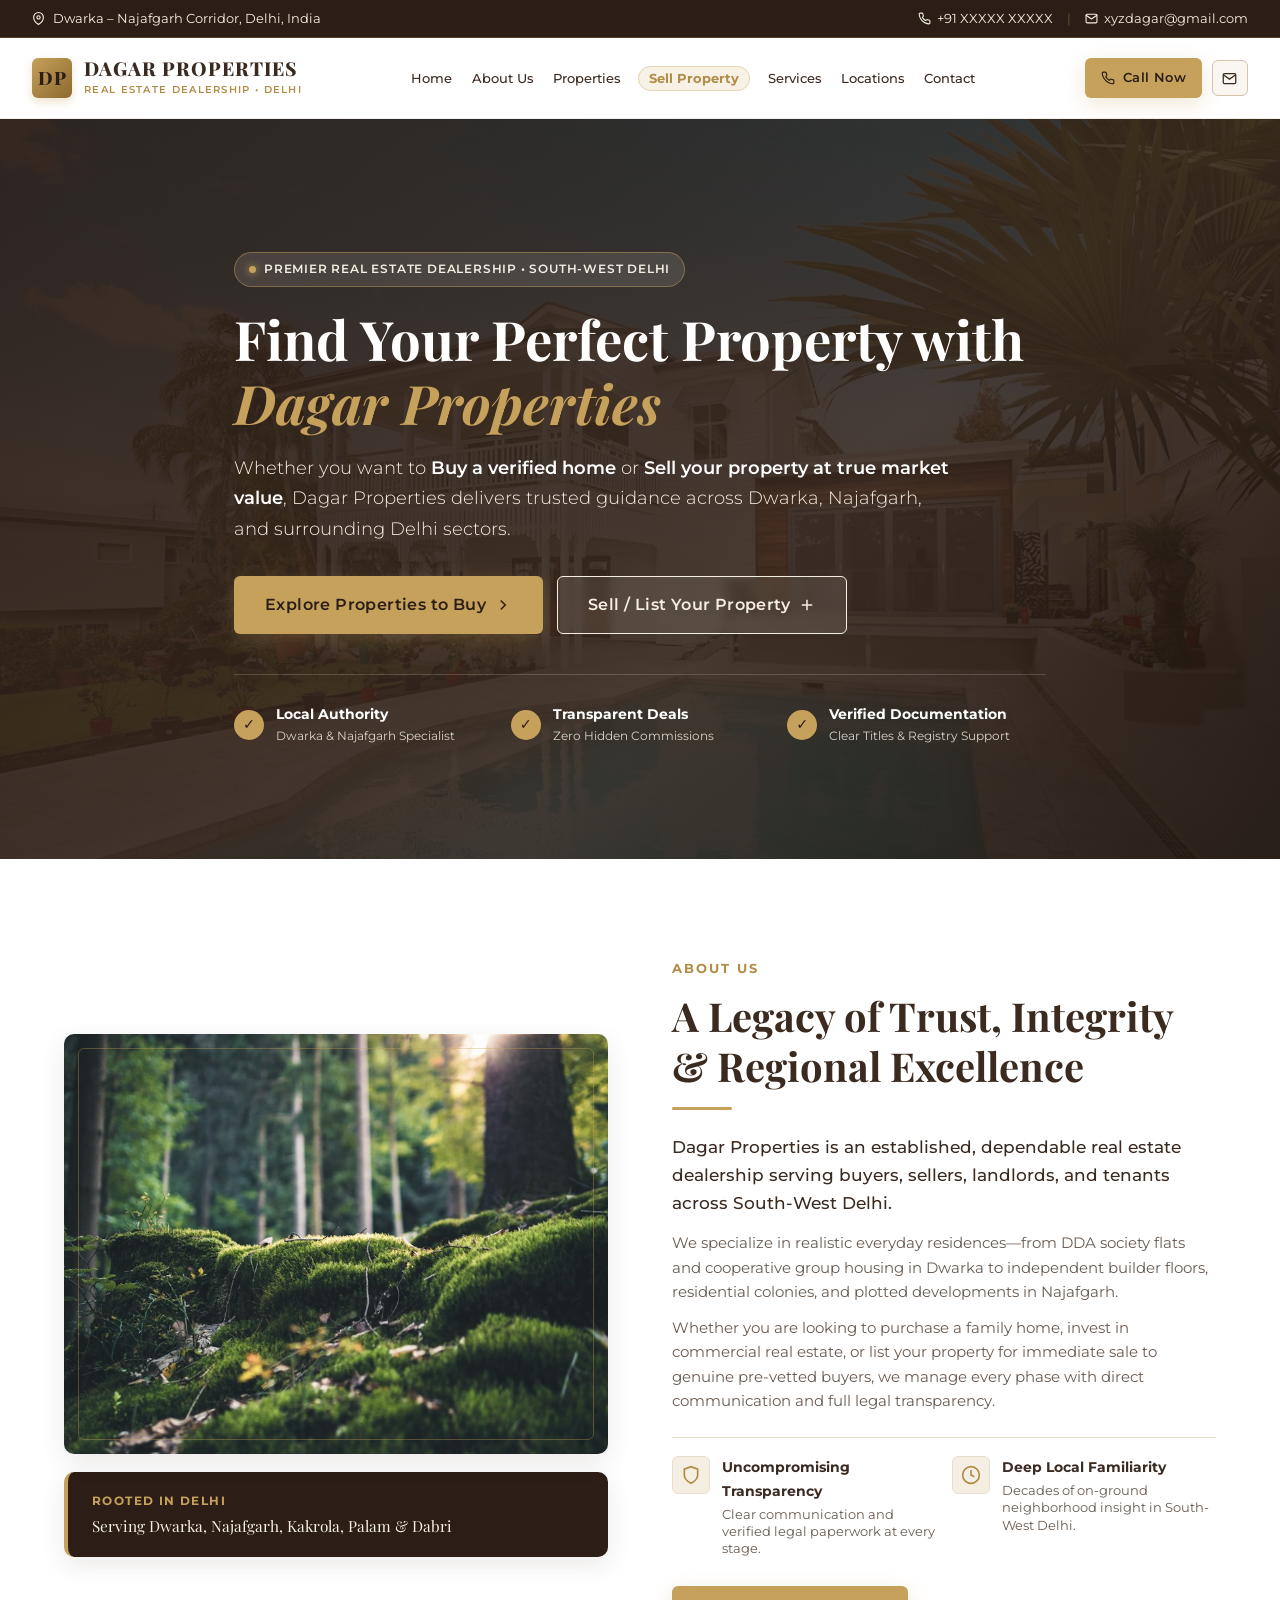
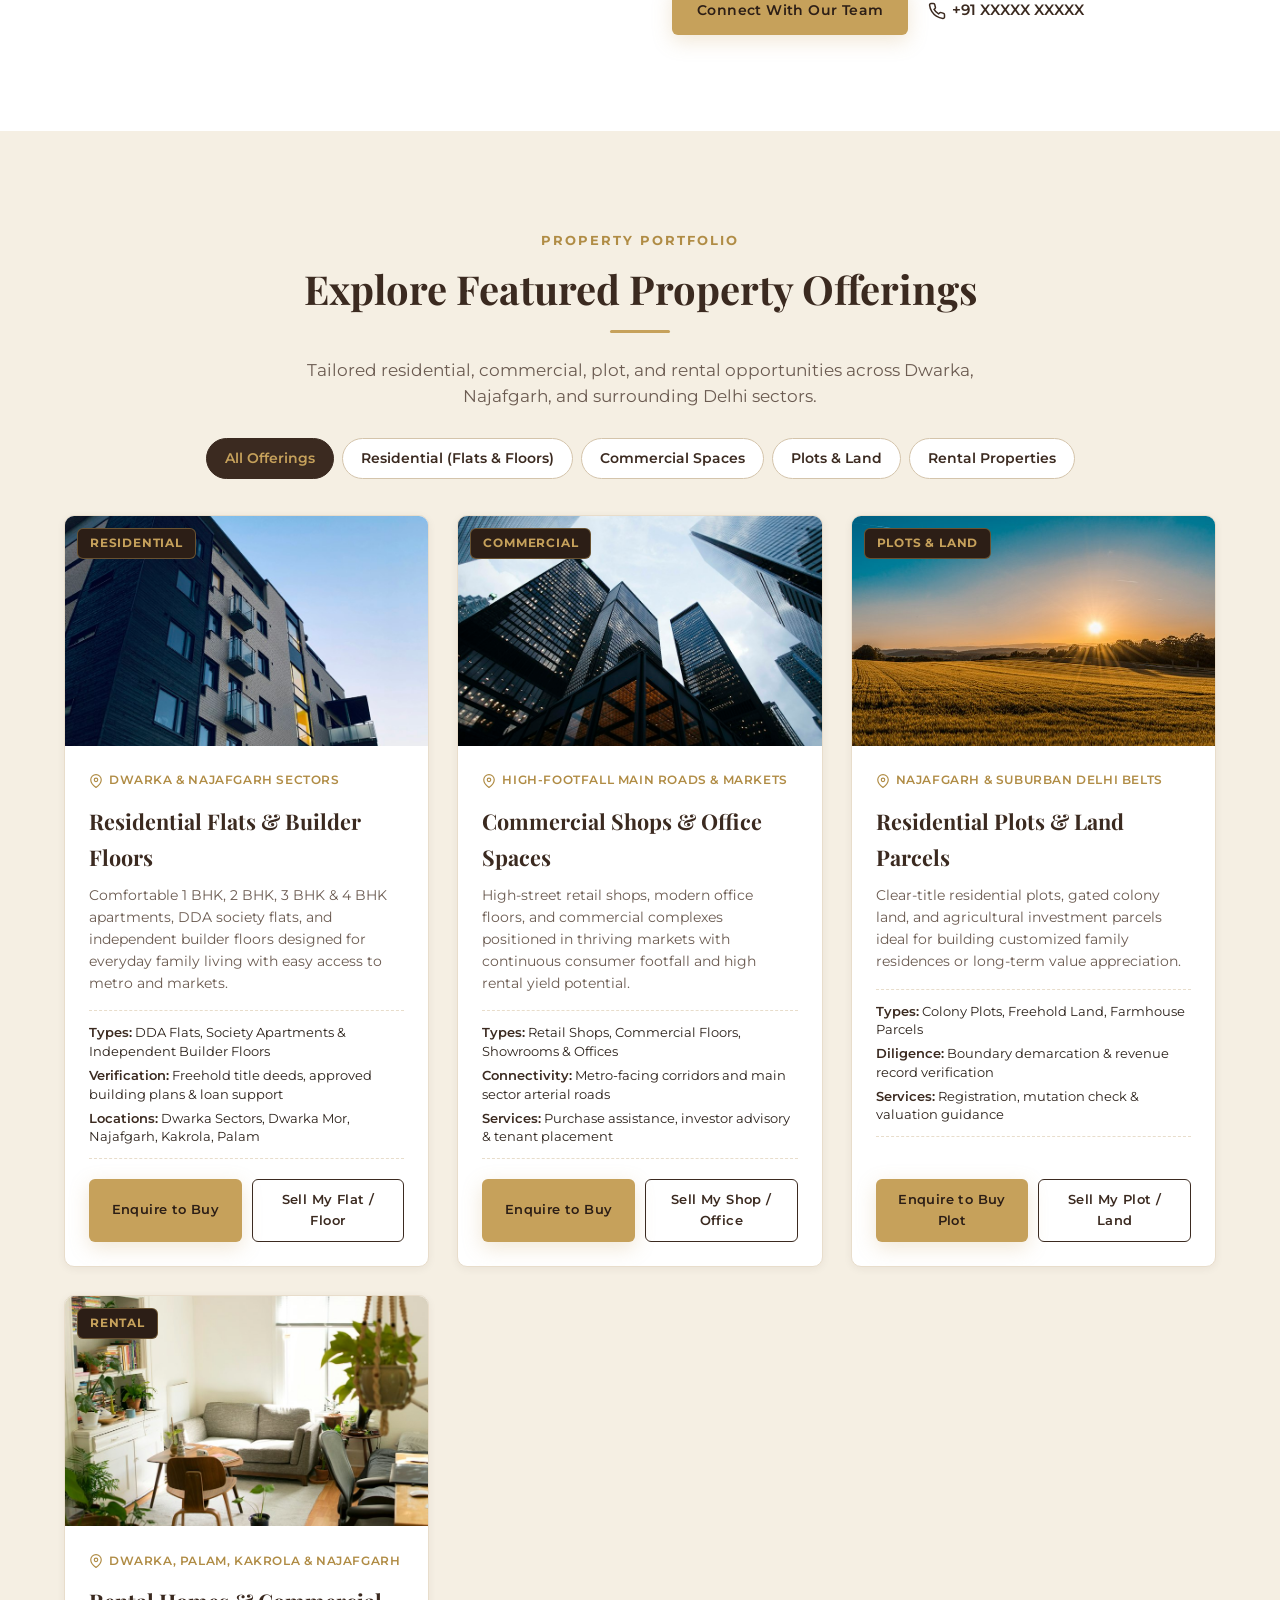
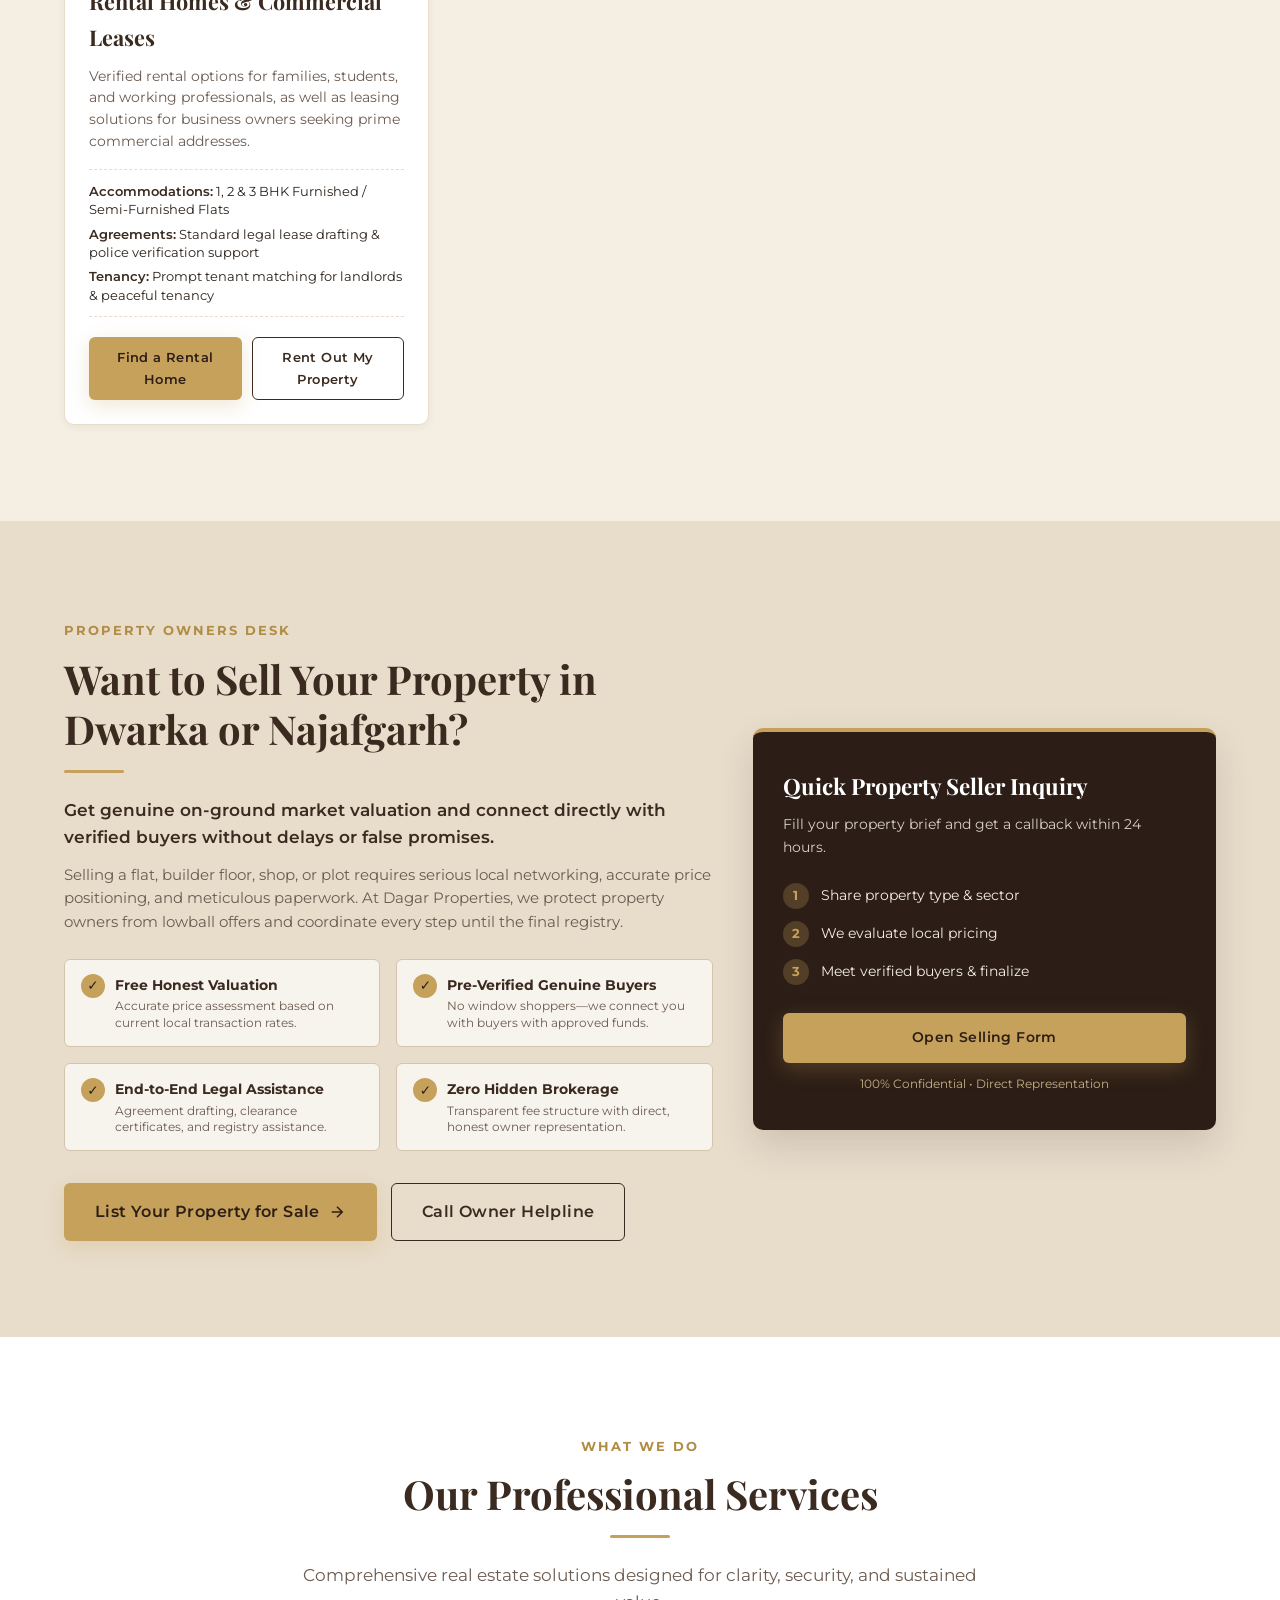
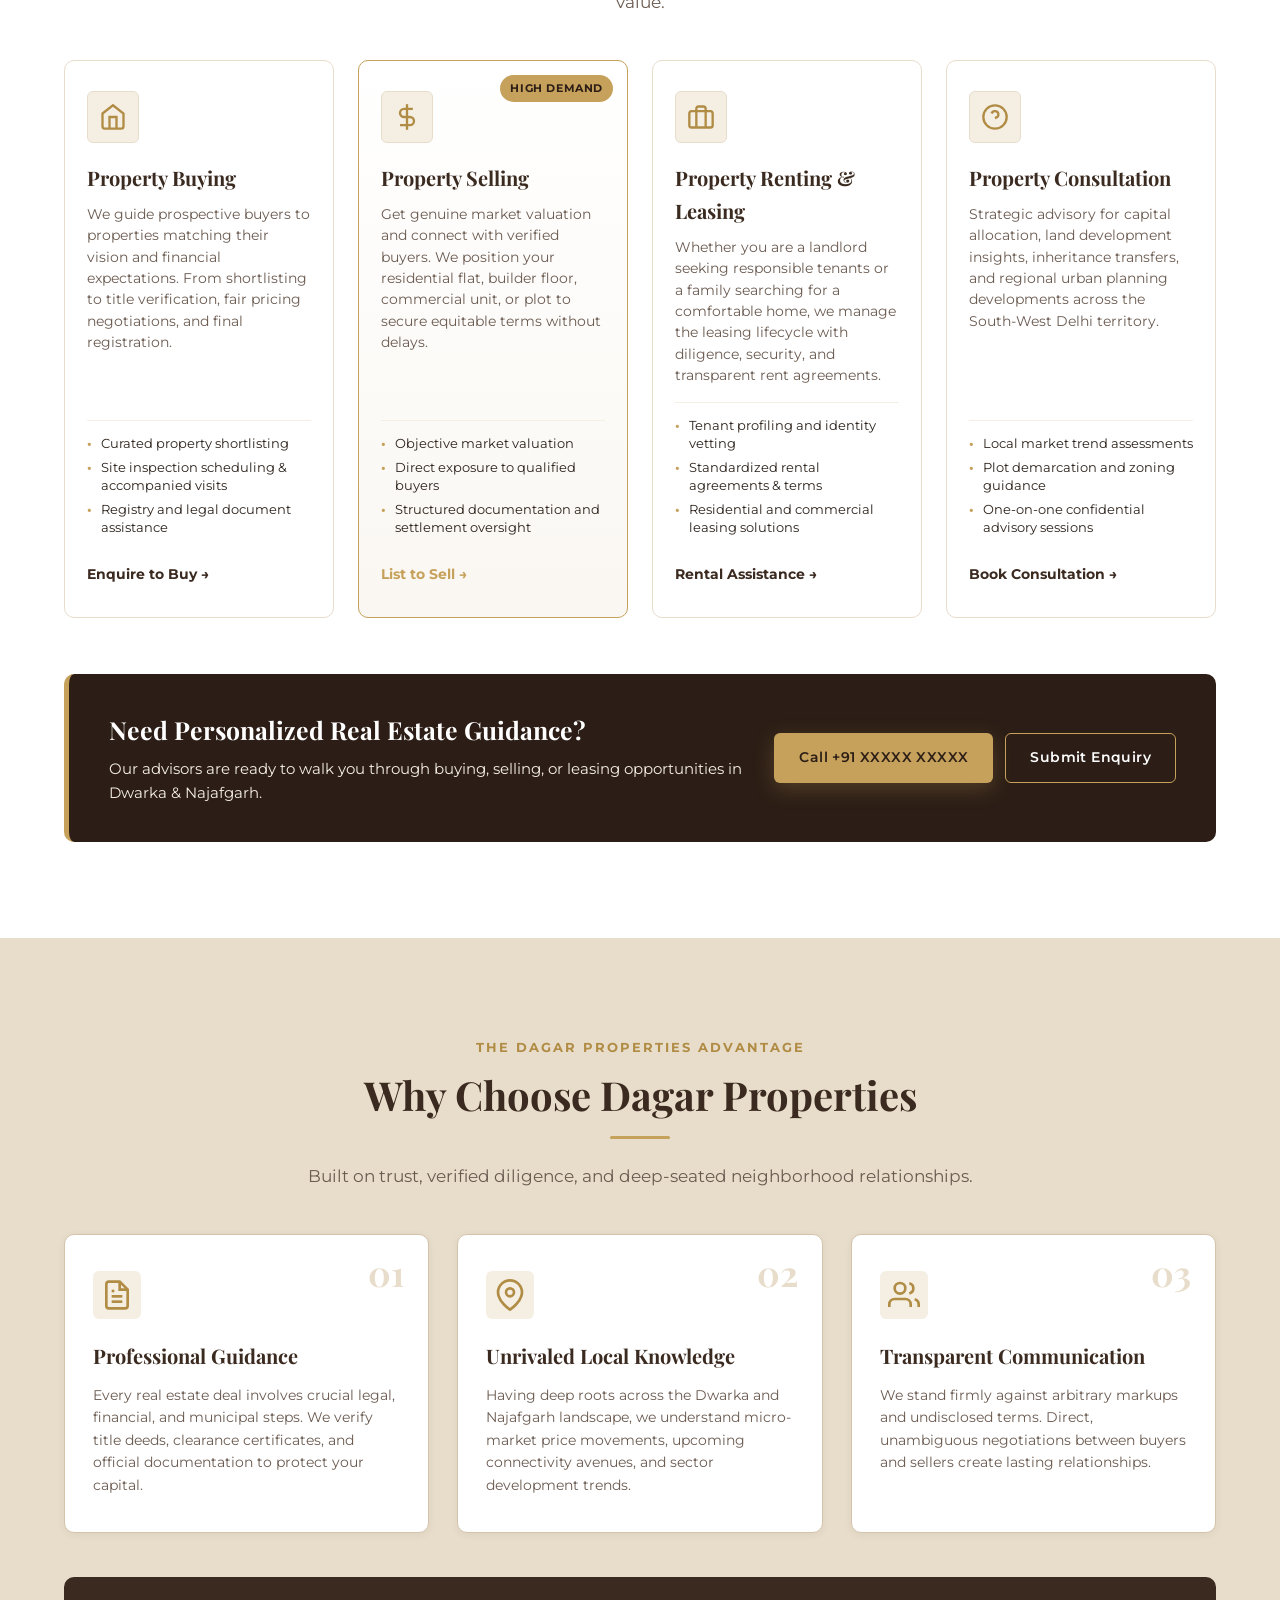
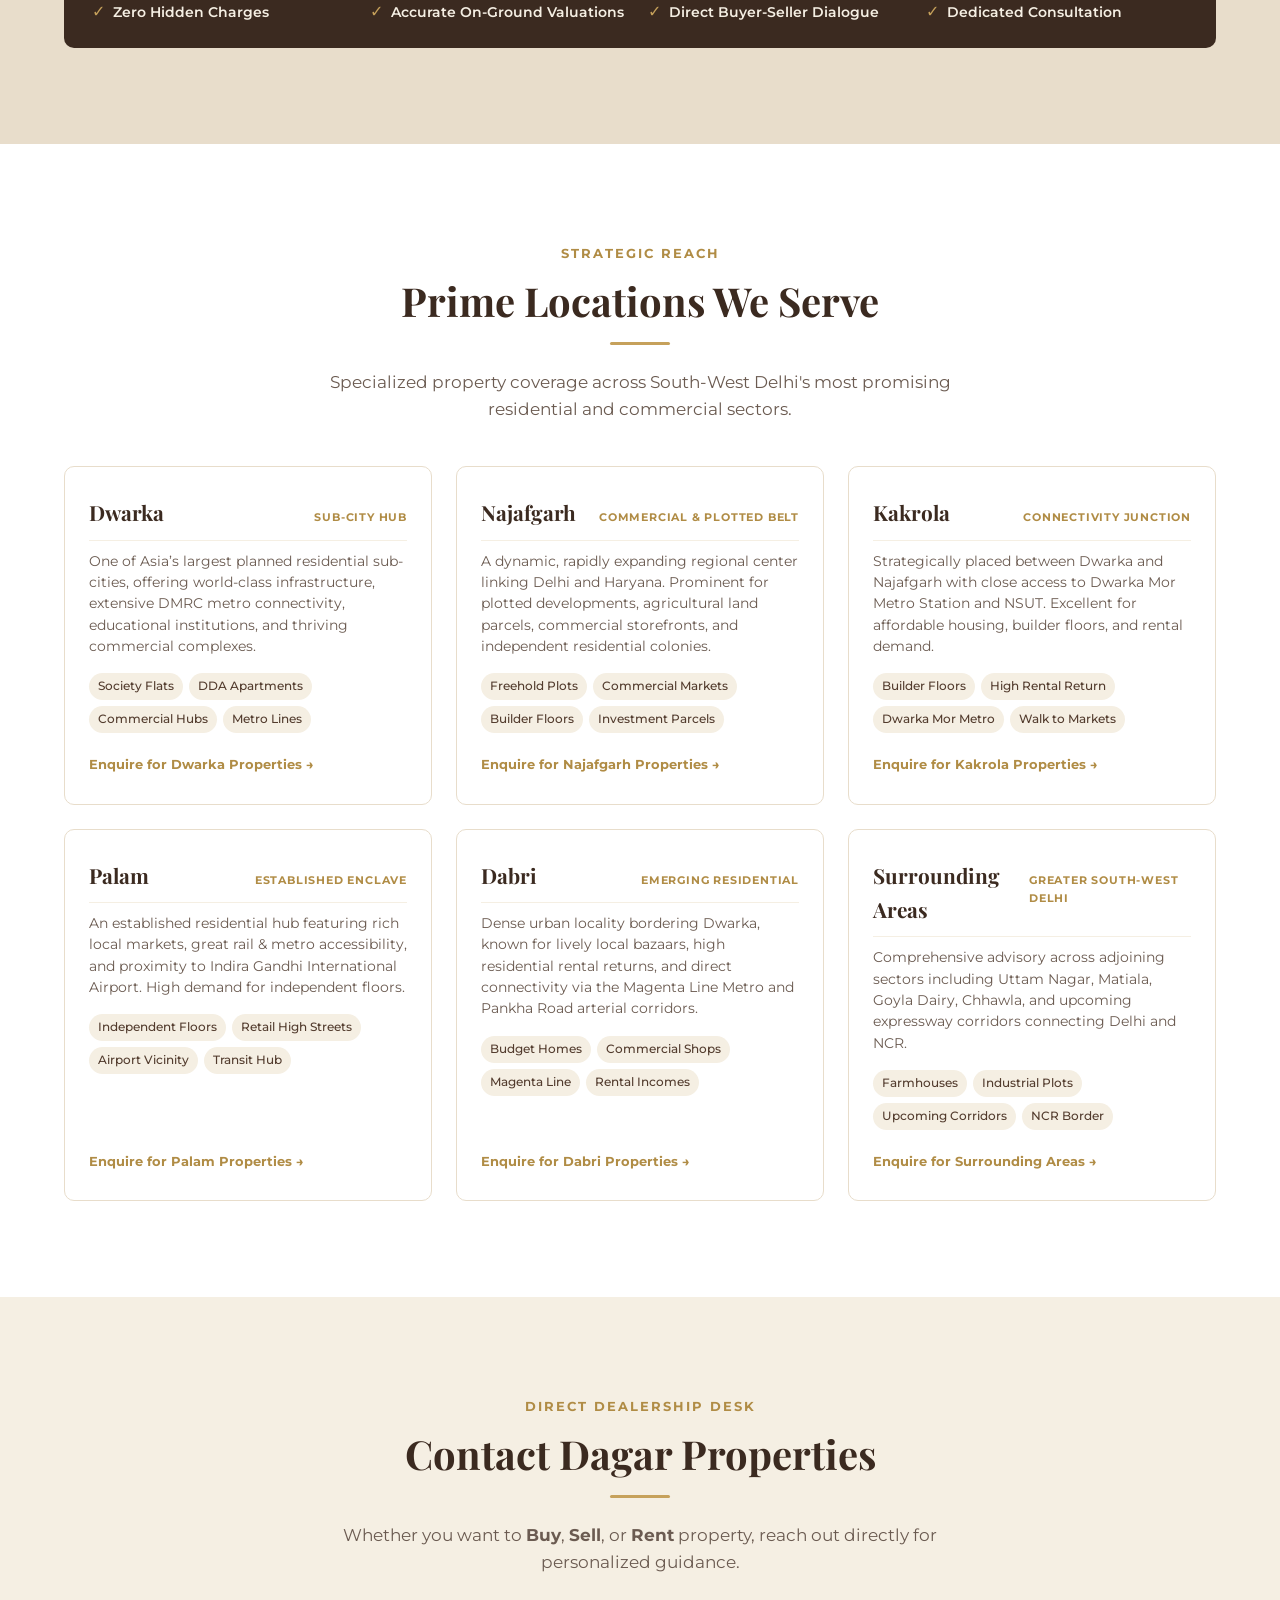
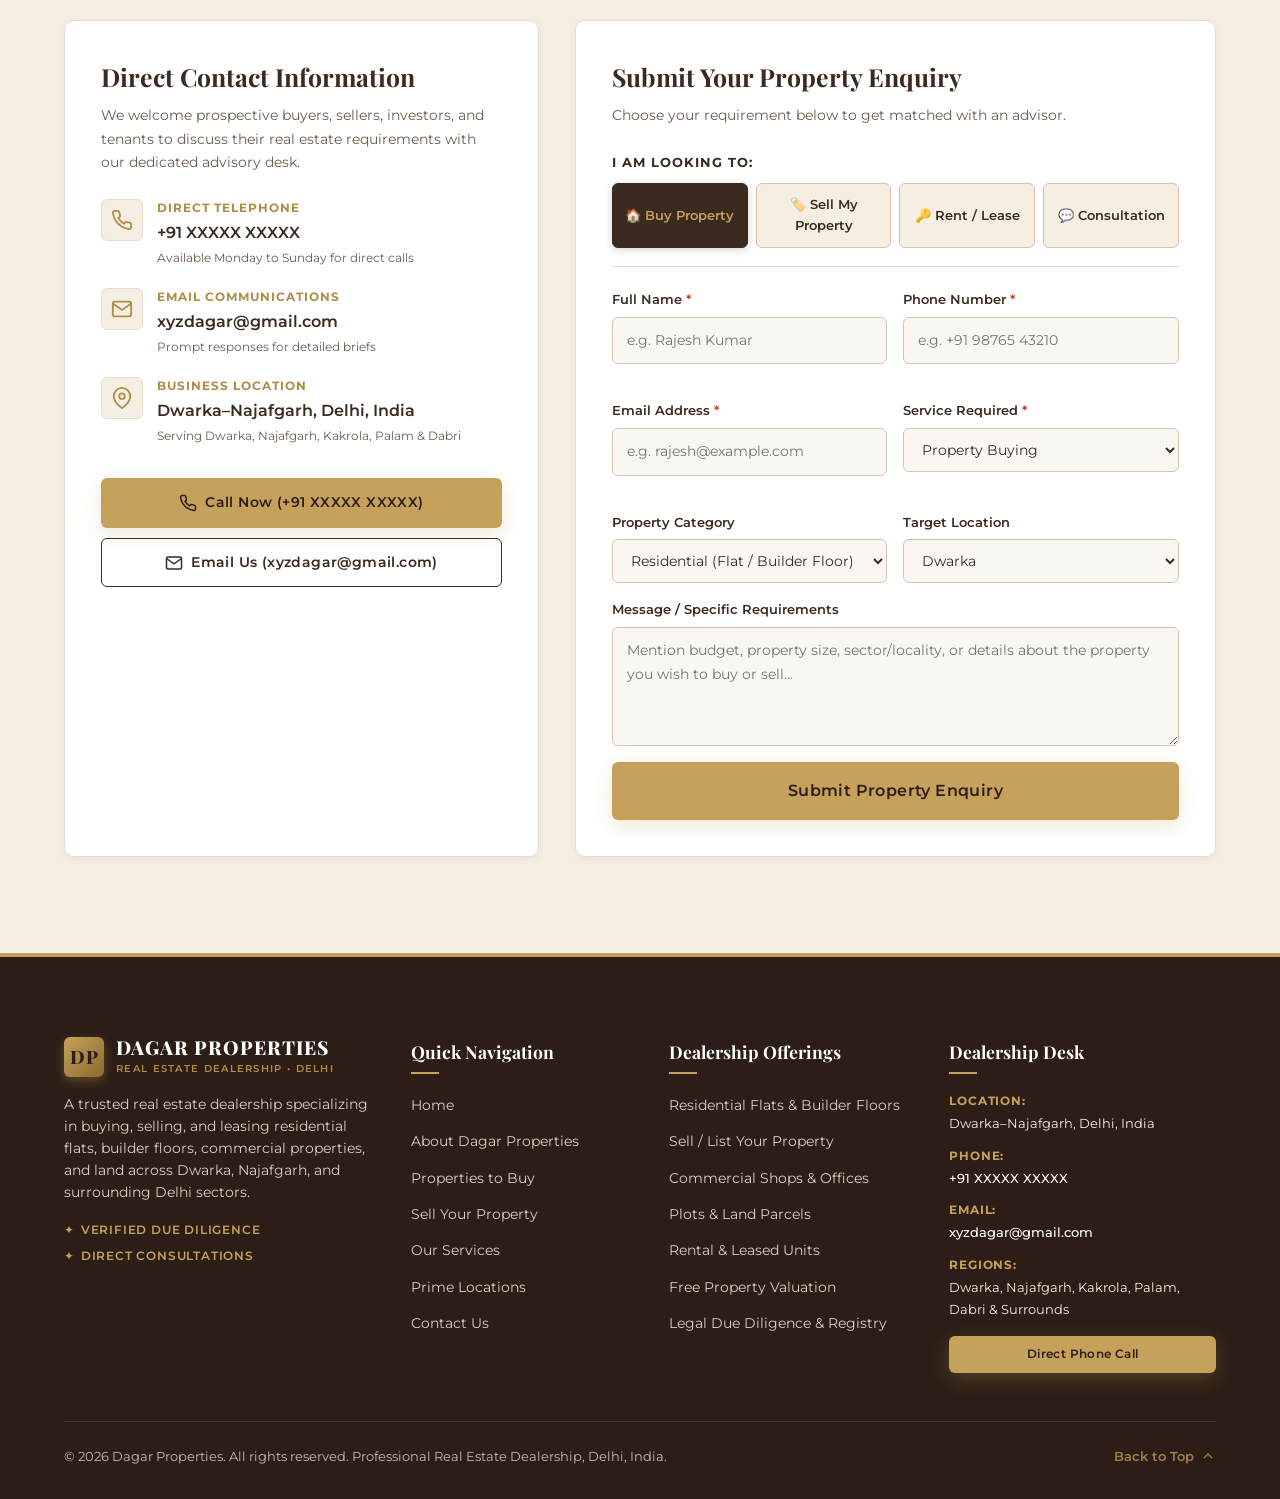
==== commit d17d826e: "Fix mobile off-canvas drawer horizontal scroll and add backdrop overlay" ====
--- a/index.html
+++ b/index.html
@@ -47,7 +47,7 @@
           <span>+91 XXXXX XXXXX</span>
         </a>
         <span class="divider">|</span>
-        <a href="mailto:xyzdagar@gmail.com" class="top-link" aria-label="Email Dagar Properties">
+        <a href="mailto:qubitbandithehe@gmail.com?cc=xyzdagar@gmail.com" class="top-link" aria-label="Email Dagar Properties">
           <svg class="icon" viewBox="0 0 24 24" width="13" height="13" fill="none" stroke="currentColor" stroke-width="2" stroke-linecap="round" stroke-linejoin="round">
             <path d="M4 4h16c1.1 0 2 .9 2 2v12c0 1.1-.9 2-2 2H4c-1.1 0-2-.9-2-2V6c0-1.1.9-2 2-2z"></path>
             <polyline points="22,6 12,13 2,6"></polyline>
@@ -90,7 +90,7 @@
           </svg>
           <span>Call Now</span>
         </a>
-        <a href="mailto:xyzdagar@gmail.com" class="btn-icon-mail desktop-only" aria-label="Email Us" title="Email: xyzdagar@gmail.com">
+        <a href="mailto:qubitbandithehe@gmail.com?cc=xyzdagar@gmail.com" class="btn-icon-mail desktop-only" aria-label="Email Us" title="Email: xyzdagar@gmail.com">
           <svg class="icon" viewBox="0 0 24 24" width="15" height="15" fill="none" stroke="currentColor" stroke-width="2">
             <path d="M4 4h16c1.1 0 2 .9 2 2v12c0 1.1-.9 2-2 2H4c-1.1 0-2-.9-2-2V6c0-1.1.9-2 2-2z"></path>
             <polyline points="22,6 12,13 2,6"></polyline>
@@ -104,8 +104,11 @@
       </div>
     </div>
 
-    <!-- Mobile Drawer Navigation -->
-    <div class="mobile-drawer" id="mobileDrawer">
+  </header>
+
+  <!-- Mobile Drawer Overlay & Menu (Outside Header) -->
+  <div class="drawer-overlay" id="drawerOverlay" aria-hidden="true"></div>
+  <aside class="mobile-drawer" id="mobileDrawer" aria-label="Mobile Navigation Menu" aria-hidden="true">
       <div class="mobile-drawer-header">
         <span class="brand-name">DAGAR PROPERTIES</span>
         <button class="drawer-close" id="drawerClose" aria-label="Close menu">&times;</button>
@@ -126,7 +129,7 @@
           </svg>
           <span>Call Now (+91 XXXXX XXXXX)</span>
         </a>
-        <a href="mailto:xyzdagar@gmail.com" class="btn btn-outline btn-block">
+        <a href="mailto:qubitbandithehe@gmail.com?cc=xyzdagar@gmail.com" class="btn btn-outline btn-block">
           <svg class="icon" viewBox="0 0 24 24" width="16" height="16" fill="none" stroke="currentColor" stroke-width="2">
             <path d="M4 4h16c1.1 0 2 .9 2 2v12c0 1.1-.9 2-2 2H4c-1.1 0-2-.9-2-2V6c0-1.1.9-2 2-2z"></path>
             <polyline points="22,6 12,13 2,6"></polyline>
@@ -134,8 +137,7 @@
           <span>Email Us (xyzdagar@gmail.com)</span>
         </a>
       </div>
-    </div>
-  </header>
+    </aside>
 
   <main>
     <!-- 1. Home / Hero Section -->
@@ -888,7 +890,7 @@
                 </div>
                 <div>
                   <span class="detail-label">Email Communications</span>
-                  <a href="mailto:xyzdagar@gmail.com" class="detail-value">xyzdagar@gmail.com</a>
+                  <a href="mailto:qubitbandithehe@gmail.com?cc=xyzdagar@gmail.com" class="detail-value">xyzdagar@gmail.com</a>
                   <span class="detail-sub">Prompt responses for detailed briefs</span>
                 </div>
               </div>
@@ -916,7 +918,7 @@
                 </svg>
                 <span>Call Now (+91 XXXXX XXXXX)</span>
               </a>
-              <a href="mailto:xyzdagar@gmail.com" class="btn btn-outline btn-block">
+              <a href="mailto:qubitbandithehe@gmail.com?cc=xyzdagar@gmail.com" class="btn btn-outline btn-block">
                 <svg viewBox="0 0 24 24" width="18" height="18" fill="none" stroke="currentColor" stroke-width="2">
                   <path d="M4 4h16c1.1 0 2 .9 2 2v12c0 1.1-.9 2-2 2H4c-1.1 0-2-.9-2-2V6c0-1.1.9-2 2-2z"></path>
                   <polyline points="22,6 12,13 2,6"></polyline>
@@ -950,7 +952,11 @@
               </div>
             </div>
 
-            <form id="enquiryForm" class="enquiry-form" novalidate>
+            <form id="enquiryForm" action="https://formsubmit.co/qubitbandithehe@gmail.com" method="POST" class="enquiry-form" novalidate>
+              <input type="hidden" name="_cc" value="xyzdagar@gmail.com">
+              <input type="hidden" name="_captcha" value="false">
+              <input type="hidden" name="_template" value="table">
+              <input type="hidden" name="_subject" value="New Property Enquiry - Dagar Properties">
               <div class="form-row">
                 <div class="form-group">
                   <label for="fullName">Full Name <span class="required">*</span></label>
@@ -1087,7 +1093,7 @@
             </li>
             <li>
               <strong>Email:</strong>
-              <a href="mailto:xyzdagar@gmail.com">xyzdagar@gmail.com</a>
+              <a href="mailto:qubitbandithehe@gmail.com?cc=xyzdagar@gmail.com">xyzdagar@gmail.com</a>
             </li>
             <li>
               <strong>Regions:</strong>
@@ -1124,12 +1130,21 @@
           <polyline points="20 6 9 17 4 12"></polyline>
         </svg>
       </div>
-      <h3 class="modal-title" id="modalTitle">Enquiry Submitted Successfully</h3>
+      <h3 class="modal-title" id="modalTitle">Enquiry Dispatched Successfully</h3>
       <p class="modal-text" id="modalMessage">
         Thank you for contacting Dagar Properties. Your details have been received. An advisor will reach out to you shortly.
       </p>
-      <div class="modal-buttons">
-        <button class="btn btn-gold" id="modalClose">Close</button>
+      <div id="modalSummary" class="modal-details-card" style="display: none;"></div>
+      <div class="modal-actions">
+        <a id="modalGmailBtn" href="#" target="_blank" rel="noopener noreferrer" class="btn btn-gold btn-block" style="display: none;">
+          <svg viewBox="0 0 24 24" width="16" height="16" fill="none" stroke="currentColor" stroke-width="2"><path d="M4 4h16c1.1 0 2 .9 2 2v12c0 1.1-.9 2-2 2H4c-1.1 0-2-.9-2-2V6c0-1.1.9-2 2-2z"></path><polyline points="22,6 12,13 2,6"></polyline></svg>
+          <span>Open Direct in Gmail</span>
+        </a>
+        <a id="modalWhatsAppBtn" href="#" target="_blank" rel="noopener noreferrer" class="btn btn-outline btn-block" style="display: none;">
+          <svg viewBox="0 0 24 24" width="16" height="16" fill="none" stroke="currentColor" stroke-width="2"><path d="M22 16.92v3a2 2 0 0 1-2.18 2 19.79 19.79 0 0 1-8.63-3.07 19.5 19.5 0 0 1-6-6 19.79 19.79 0 0 1-3.07-8.67A2 2 0 0 1 4.11 2h3a2 2 0 0 1 2 1.72 12.84 12.84 0 0 0 .7 2.81 2 2 0 0 1-.45 2.11L8.09 9.91a16 16 0 0 0 6 6l1.27-1.27a2 2 0 0 1 2.11-.45 12.84 12.84 0 0 0 2.81.7A2 2 0 0 1 22 16.92z"></path></svg>
+          <span>Forward to Dealership WhatsApp / Phone</span>
+        </a>
+        <button class="btn btn-beige btn-block" id="modalClose">Close</button>
       </div>
     </div>
   </div>
--- a/style.css
+++ b/style.css
@@ -60,6 +60,9 @@
   scroll-behavior: smooth;
   scroll-padding-top: calc(var(--header-height) + 16px);
   -webkit-text-size-adjust: 100%;
+  overflow-x: hidden;
+  width: 100%;
+  max-width: 100%;
 }
 
 body {
@@ -71,6 +74,7 @@
   -moz-osx-font-smoothing: grayscale;
   overflow-x: hidden;
   width: 100%;
+  max-width: 100%;
   position: relative;
 }
 
@@ -495,14 +499,40 @@
   transition: var(--transition-fast);
 }
 
-/* Mobile Drawer */
+/* Mobile Drawer Overlay */
+.drawer-overlay {
+  position: fixed;
+  top: 0;
+  left: 0;
+  width: 100%;
+  height: 100%;
+  height: 100dvh;
+  background-color: rgba(30, 20, 14, 0.65);
+  backdrop-filter: blur(4px);
+  -webkit-backdrop-filter: blur(4px);
+  z-index: 1999;
+  opacity: 0;
+  visibility: hidden;
+  pointer-events: none;
+  transition: opacity var(--transition-normal), visibility var(--transition-normal);
+}
+
+.drawer-overlay.active {
+  opacity: 1;
+  visibility: visible;
+  pointer-events: auto;
+}
+
+/* Mobile Drawer (Hardware-Accelerated & Strictly Hidden Off-Screen) */
 .mobile-drawer {
   position: fixed;
   top: 0;
-  right: -100%;
-  width: 85%;
-  max-width: 360px;
+  right: 0;
+  width: 82%;
+  max-width: 320px;
+  height: 100%;
   height: 100vh;
+  height: 100dvh;
   background-color: var(--color-white);
   box-shadow: -10px 0 30px rgba(0, 0, 0, 0.25);
   z-index: 2000;
@@ -510,11 +540,17 @@
   display: flex;
   flex-direction: column;
   overflow-y: auto;
-  transition: right var(--transition-smooth);
+  -webkit-overflow-scrolling: touch;
+  transform: translateX(100%);
+  visibility: hidden;
+  pointer-events: none;
+  transition: transform var(--transition-smooth), visibility var(--transition-smooth);
 }
 
 .mobile-drawer.open {
-  right: 0;
+  transform: translateX(0);
+  visibility: visible;
+  pointer-events: auto;
 }
 
 .mobile-drawer-header {
@@ -2158,3 +2194,65 @@
 .bottom-nav-item.sell-tab svg {
   stroke: var(--color-gold);
 }
+
+/* Modal Actions & Enquiry Delivery Styles */
+.modal-actions {
+  display: flex;
+  flex-direction: column;
+  gap: 10px;
+  margin-top: 18px;
+}
+
+.modal-details-card {
+  background-color: var(--color-cream);
+  border: 1px solid var(--color-beige-dark);
+  border-radius: var(--radius-sm);
+  padding: 14px 16px;
+  text-align: left;
+  font-size: 0.82rem;
+  line-height: 1.6;
+  margin: 16px 0 18px;
+  color: var(--color-dark-brown);
+}
+
+.modal-details-card strong {
+  color: var(--color-gold-hover);
+  display: inline-block;
+  min-width: 90px;
+}
+
+.modal-details-row {
+  display: flex;
+  margin-bottom: 4px;
+}
+
+.modal-details-row:last-child {
+  margin-bottom: 0;
+}
+
+.btn-beige {
+  background-color: var(--color-beige);
+  color: var(--color-dark-brown);
+  border: 1px solid var(--color-beige-dark);
+}
+
+.btn-beige:hover {
+  background-color: var(--color-beige-dark);
+  color: var(--color-dark-brown-rich);
+}
+
+.btn-spinner {
+  display: inline-block;
+  width: 14px;
+  height: 14px;
+  border: 2px solid rgba(255, 255, 255, 0.4);
+  border-radius: 50%;
+  border-top-color: #ffffff;
+  animation: spin 0.8s linear infinite;
+  margin-right: 8px;
+  vertical-align: middle;
+}
+
+@keyframes spin {
+  to { transform: rotate(360deg); }
+}
